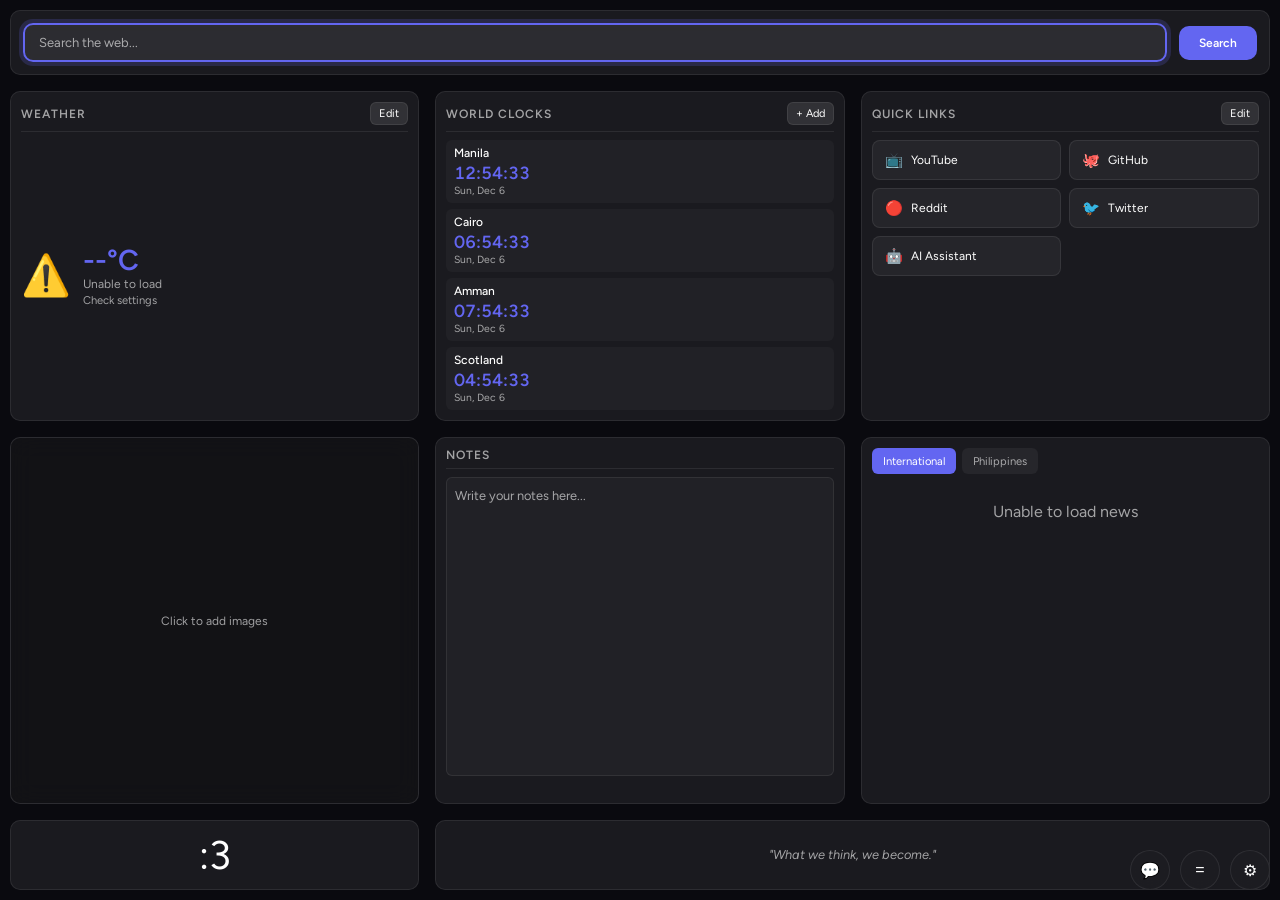
==== index.html @ 01947f8d "Compress slideshow images at 80% quality without resizing" ====
<!DOCTYPE html>
<html lang="en">
<head>
<meta charset="UTF-8">
<meta name="viewport" content="width=device-width, initial-scale=1.0">
<title>Startpage</title>
<link rel="preconnect" href="https://fonts.googleapis.com">
<link rel="preconnect" href="https://fonts.gstatic.com" crossorigin>
<link href="https://fonts.googleapis.com/css2?family=Figtree:wght@400;500;600;700&display=swap" rel="stylesheet">
<style>
/* CSS Variables for theming */
:root {
  --bg-blur: 0px;
  --card-bg: rgba(30, 30, 35, 0.85);
  --card-blur: 12px;
  --card-border: rgba(255, 255, 255, 0.08);
  --text-primary: rgba(255, 255, 255, 0.95);
  --text-secondary: rgba(255, 255, 255, 0.6);
  --accent: #6366f1;
  --accent-hover: #818cf8;
  --card-base-r: 30;
  --card-base-g: 30;
  --card-base-b: 35;
  --font-scale: 1;
}

html {
  font-size: calc(16px * var(--font-scale));
}

/* Menlo font with fallbacks */
@font-face {
  font-family: 'Menlo';
  src: local('Menlo'), local('Monaco'), local('Consolas');
}

* {
  margin: 0;
  padding: 0;
  box-sizing: border-box;
}

body {
  font-family: 'Figtree', -apple-system, BlinkMacSystemFont, 'Segoe UI', sans-serif;
  height: 100vh;
  background: #0a0a0f url('') center/cover fixed no-repeat;
  color: var(--text-primary);
  overflow: hidden;
}

/* Background blur overlay */
body::before {
  content: '';
  position: fixed;
  inset: 0;
  backdrop-filter: blur(var(--bg-blur));
  -webkit-backdrop-filter: blur(var(--bg-blur));
  z-index: 0;
  pointer-events: none;
}

/* Main container */
.main-container {
  position: relative;
  z-index: 1;
  max-width: 1400px;
  margin: 0 auto;
  padding: 10px;
  height: 100vh;
  box-sizing: border-box;
}

/* Grid Layout */
.grid {
  display: grid;
  gap: 16px;
  grid-template-columns: 1fr 1fr 1fr;
  grid-template-rows: auto auto 1fr auto;
  grid-template-areas:
    "search search search"
    "weather timezones links"
    "slideshow notes news"
    "emoticon quote quote";
  height: calc(100vh - 20px);
}

/* Card styling */
.card {
  background: var(--card-bg);
  backdrop-filter: blur(var(--card-blur));
  -webkit-backdrop-filter: blur(var(--card-blur));
  border: 1px solid var(--card-border);
  border-radius: 10px;
  padding: 10px;
  transition: transform 0.2s ease, box-shadow 0.2s ease;
}

.card:hover {
  transform: translateY(-2px);
  box-shadow: 0 8px 32px rgba(0, 0, 0, 0.3);
}

/* Search Card */
.search-card {
  grid-area: search;
  padding: 12px;
}

.search-form {
  display: flex;
  gap: 12px;
  align-items: center;
}

.search-input {
  flex: 1;
  padding: 10px 14px;
  font-size: 13px;
  font-family: inherit;
  background: rgba(255, 255, 255, 0.05);
  border: 2px solid rgba(255, 255, 255, 0.1);
  border-radius: 10px;
  color: var(--text-primary);
  outline: none;
  transition: all 0.3s ease;
}

.search-input:focus {
  border-color: var(--accent);
  box-shadow: 0 0 0 4px rgba(99, 102, 241, 0.2);
  background: rgba(255, 255, 255, 0.08);
}

.search-input::placeholder {
  color: var(--text-secondary);
}

.search-btn {
  padding: 10px 20px;
  font-size: 12px;
  font-family: inherit;
  font-weight: 600;
  background: var(--accent);
  color: white;
  border: none;
  border-radius: 10px;
  cursor: pointer;
  transition: all 0.2s ease;
}

.search-btn:hover {
  background: var(--accent-hover);
  transform: scale(1.02);
}

/* Quote Card */
.quote-card {
  grid-area: quote;
  display: flex;
  align-items: center;
  justify-content: center;
  padding: 10px 16px;
}

.quote-text {
  font-size: 0.8em;
  font-style: italic;
  color: var(--text-secondary);
  line-height: 1.4;
  text-align: center;
  animation: fadeIn 1s ease;
}

@keyframes fadeIn {
  from { opacity: 0; transform: translateY(10px); }
  to { opacity: 1; transform: translateY(0); }
}

/* Timezone Card */
.timezone-card {
  grid-area: timezones;
  overflow-y: auto;
}

.card-header {
  display: flex;
  justify-content: space-between;
  align-items: center;
  margin-bottom: 8px;
  padding-bottom: 6px;
  border-bottom: 1px solid var(--card-border);
}

.card-title {
  font-size: 0.75em;
  font-weight: 600;
  text-transform: uppercase;
  letter-spacing: 1px;
  color: var(--text-secondary);
}

.add-btn {
  padding: 4px 8px;
  font-size: 11px;
  font-family: inherit;
  background: rgba(255, 255, 255, 0.1);
  color: var(--text-primary);
  border: 1px solid var(--card-border);
  border-radius: 6px;
  cursor: pointer;
  transition: all 0.2s;
}

.add-btn:hover {
  background: rgba(255, 255, 255, 0.15);
}

.timezone-list {
  display: flex;
  flex-direction: column;
  gap: 6px;
}

.timezone-item {
  display: flex;
  justify-content: space-between;
  align-items: center;
  padding: 6px 8px;
  background: rgba(255, 255, 255, 0.03);
  border-radius: 6px;
}

.timezone-info {
  flex: 1;
}

.timezone-city {
  font-size: 0.75em;
  font-weight: 500;
  margin-bottom: 2px;
}

.timezone-time {
  font-size: 1.1em;
  font-weight: 600;
  color: var(--accent);
  font-variant-numeric: tabular-nums;
}

.timezone-date {
  font-size: 0.65em;
  color: var(--text-secondary);
  margin-top: 1px;
}

.remove-btn {
  padding: 4px 8px;
  font-size: 14px;
  background: transparent;
  color: var(--text-secondary);
  border: none;
  cursor: pointer;
  opacity: 0;
  transition: opacity 0.2s, color 0.2s;
}

.timezone-item:hover .remove-btn {
  opacity: 1;
}

.remove-btn:hover {
  color: #ef4444;
}

/* Slideshow Card */
.slideshow-card {
  grid-area: slideshow;
  padding: 0;
  overflow: hidden;
  position: relative;
}

.slideshow-container {
  position: relative;
  width: 100%;
  height: 100%;
  background: rgba(0, 0, 0, 0.3);
}

.slide {
  position: absolute;
  inset: 0;
  width: 100%;
  height: 100%;
  object-fit: cover;
  opacity: 0;
  transition: opacity 1.5s ease-in-out;
}

.slide.active {
  opacity: 1;
}

.slideshow-overlay {
  position: absolute;
  inset: 0;
  display: flex;
  align-items: center;
  justify-content: center;
  background: rgba(0, 0, 0, 0.5);
  opacity: 0;
  transition: opacity 0.3s;
  cursor: pointer;
}

.slideshow-card:hover .slideshow-overlay {
  opacity: 1;
}

.slideshow-placeholder {
  display: flex;
  align-items: center;
  justify-content: center;
  height: 100%;
  color: var(--text-secondary);
  font-size: 0.75em;
}

/* Notes Card */
.notes-card {
  grid-area: notes;
  display: flex;
  flex-direction: column;
}

.notes-textarea {
  flex: 1;
  width: 100%;
  padding: 8px;
  font-family: inherit;
  font-size: 0.8em;
  line-height: 1.5;
  background: rgba(255, 255, 255, 0.03);
  border: 1px solid var(--card-border);
  border-radius: 6px;
  color: var(--text-primary);
  resize: none;
  outline: none;
  transition: border-color 0.2s;
}

.notes-textarea:focus {
  border-color: var(--accent);
}

.notes-textarea::placeholder {
  color: var(--text-secondary);
}

.save-indicator {
  font-size: 0.65em;
  color: var(--text-secondary);
  margin-top: 4px;
  text-align: right;
  opacity: 0;
  transition: opacity 0.3s;
}

.save-indicator.visible {
  opacity: 1;
}

/* News Card */
.news-card {
  grid-area: news;
  display: flex;
  flex-direction: column;
  overflow: hidden;
}

.news-tabs {
  display: flex;
  gap: 6px;
  margin-bottom: 8px;
}

.news-tab {
  padding: 5px 10px;
  font-size: 0.7em;
  font-family: inherit;
  background: rgba(255, 255, 255, 0.05);
  color: var(--text-secondary);
  border: 1px solid transparent;
  border-radius: 6px;
  cursor: pointer;
  transition: all 0.2s;
}

.news-tab:hover {
  background: rgba(255, 255, 255, 0.1);
}

.news-tab.active {
  background: var(--accent);
  color: white;
}

.news-content {
  flex: 1;
  overflow-y: auto;
}

.news-item {
  display: block;
  padding: 8px;
  margin-bottom: 4px;
  background: rgba(255, 255, 255, 0.03);
  border-left: 2px solid var(--accent);
  border-radius: 0 6px 6px 0;
  text-decoration: none;
  color: inherit;
  transition: all 0.2s;
}

.news-item:hover {
  background: rgba(255, 255, 255, 0.06);
  transform: translateX(4px);
}

.news-title {
  font-size: 0.75em;
  font-weight: 500;
  margin-bottom: 2px;
  line-height: 1.3;
}

.news-meta {
  font-size: 0.6em;
  color: var(--text-secondary);
}

/* Emoticon Card */
.emoticon-card {
  grid-area: emoticon;
  display: flex;
  align-items: center;
  justify-content: center;
  font-size: 2.5em;
  cursor: pointer;
  user-select: none;
}

/* Weather Card */
.weather-card {
  grid-area: weather;
  display: flex;
  flex-direction: column;
}

.weather-content {
  display: flex;
  align-items: center;
  gap: 12px;
  flex: 1;
}

.weather-icon {
  font-size: 2.5em;
}

.weather-info {
  flex: 1;
}

.weather-temp {
  font-size: 1.8em;
  font-weight: 600;
  color: var(--accent);
}

.weather-condition {
  font-size: 0.75em;
  color: var(--text-secondary);
}

.weather-location {
  font-size: 0.7em;
  color: var(--text-secondary);
  margin-top: 2px;
}

/* Quick Links Card */
.links-card {
  grid-area: links;
  display: flex;
  flex-direction: column;
}

.links-grid {
  display: grid;
  grid-template-columns: repeat(2, 1fr);
  gap: 8px;
  flex: 1;
  align-content: start;
}

.link-btn {
  display: flex;
  align-items: center;
  gap: 8px;
  padding: 10px 12px;
  background: rgba(255, 255, 255, 0.05);
  border: 1px solid var(--card-border);
  border-radius: 8px;
  color: var(--text-primary);
  text-decoration: none;
  font-size: 0.75em;
  transition: all 0.2s;
}

.link-btn:hover {
  background: rgba(255, 255, 255, 0.1);
  transform: translateY(-2px);
}

.link-icon {
  font-size: 1.2em;
}

/* Font Size Controls */
.font-size-controls {
  display: flex;
  align-items: center;
  gap: 12px;
}

.font-size-btn {
  width: 32px;
  height: 32px;
  display: flex;
  align-items: center;
  justify-content: center;
  background: rgba(255, 255, 255, 0.1);
  border: 1px solid var(--card-border);
  border-radius: 6px;
  color: var(--text-primary);
  font-size: 1.1em;
  cursor: pointer;
  transition: all 0.2s;
}

.font-size-btn:hover {
  background: rgba(255, 255, 255, 0.15);
}

.font-size-value {
  font-size: 0.85em;
  color: var(--accent);
  min-width: 45px;
  text-align: center;
}

/* Theme Preset Select */
.theme-select {
  width: 100%;
  padding: 10px 12px;
  font-size: 0.85em;
  font-family: inherit;
  background: rgba(255, 255, 255, 0.05);
  border: 1px solid var(--card-border);
  border-radius: 8px;
  color: var(--text-primary);
  cursor: pointer;
  outline: none;
}

.theme-select option {
  background: #1a1a1f;
}

/* Settings Button */
.settings-btn {
  position: fixed;
  bottom: 10px;
  right: 10px;
  width: 40px;
  height: 40px;
  background: var(--card-bg);
  backdrop-filter: blur(12px);
  border: 1px solid var(--card-border);
  border-radius: 50%;
  color: var(--text-primary);
  font-size: 16px;
  cursor: pointer;
  transition: all 0.3s;
  z-index: 100;
  display: flex;
  align-items: center;
  justify-content: center;
}

.settings-btn:hover {
  transform: rotate(90deg);
  background: rgba(99, 102, 241, 0.3);
}

/* Settings Panel */
.settings-panel {
  position: fixed;
  top: 0;
  right: -400px;
  width: 380px;
  height: 100vh;
  background: rgba(20, 20, 25, 0.95);
  backdrop-filter: blur(20px);
  border-left: 1px solid var(--card-border);
  padding: 24px;
  overflow-y: auto;
  transition: right 0.3s ease;
  z-index: 200;
}

.settings-panel.open {
  right: 0;
}

.settings-header {
  display: flex;
  justify-content: space-between;
  align-items: center;
  margin-bottom: 24px;
  padding-bottom: 16px;
  border-bottom: 1px solid var(--card-border);
}

.settings-title {
  font-size: 1.2em;
  font-weight: 600;
}

.close-btn {
  padding: 8px;
  background: transparent;
  border: none;
  color: var(--text-secondary);
  font-size: 20px;
  cursor: pointer;
  transition: color 0.2s;
}

.close-btn:hover {
  color: var(--text-primary);
}

.settings-section {
  margin-bottom: 24px;
  padding-bottom: 24px;
  border-bottom: 1px solid var(--card-border);
}

.settings-section:last-child {
  border-bottom: none;
}

.section-title {
  font-size: 0.8em;
  font-weight: 600;
  text-transform: uppercase;
  letter-spacing: 1px;
  color: var(--text-secondary);
  margin-bottom: 16px;
}

.setting-row {
  display: flex;
  justify-content: space-between;
  align-items: center;
  margin-bottom: 12px;
}

.setting-label {
  font-size: 0.85em;
}

.slider-container {
  margin-bottom: 16px;
}

.slider-header {
  display: flex;
  justify-content: space-between;
  margin-bottom: 8px;
}

.slider-value {
  font-size: 0.85em;
  color: var(--accent);
}

input[type="range"] {
  width: 100%;
  height: 6px;
  background: rgba(255, 255, 255, 0.1);
  border-radius: 3px;
  outline: none;
  -webkit-appearance: none;
}

input[type="range"]::-webkit-slider-thumb {
  -webkit-appearance: none;
  width: 18px;
  height: 18px;
  background: var(--accent);
  border-radius: 50%;
  cursor: pointer;
  transition: transform 0.2s;
}

input[type="range"]::-webkit-slider-thumb:hover {
  transform: scale(1.2);
}

input[type="file"] {
  width: 100%;
  padding: 10px;
  font-size: 0.85em;
  font-family: inherit;
  background: rgba(255, 255, 255, 0.05);
  border: 1px dashed var(--card-border);
  border-radius: 8px;
  color: var(--text-primary);
  cursor: pointer;
}

.btn {
  padding: 10px 20px;
  font-size: 0.85em;
  font-family: inherit;
  background: rgba(255, 255, 255, 0.1);
  color: var(--text-primary);
  border: 1px solid var(--card-border);
  border-radius: 8px;
  cursor: pointer;
  transition: all 0.2s;
}

.btn:hover {
  background: rgba(255, 255, 255, 0.15);
}

.btn-danger {
  background: rgba(239, 68, 68, 0.2);
  border-color: rgba(239, 68, 68, 0.3);
}

.btn-danger:hover {
  background: rgba(239, 68, 68, 0.3);
}

.btn-block {
  width: 100%;
  margin-bottom: 8px;
}

.storage-info {
  font-size: 0.75em;
  color: var(--text-secondary);
  text-align: center;
  margin-top: 8px;
}

/* Modal */
.modal-overlay {
  position: fixed;
  inset: 0;
  background: rgba(0, 0, 0, 0.7);
  display: none;
  align-items: center;
  justify-content: center;
  z-index: 300;
}

.modal-overlay.open {
  display: flex;
}

.modal {
  background: rgba(30, 30, 35, 0.98);
  border: 1px solid var(--card-border);
  border-radius: 16px;
  padding: 24px;
  width: 90%;
  max-width: 400px;
}

.modal-title {
  font-size: 1.1em;
  font-weight: 600;
  margin-bottom: 16px;
}

.modal select {
  width: 100%;
  padding: 12px;
  font-size: 0.9em;
  font-family: inherit;
  background: rgba(255, 255, 255, 0.05);
  border: 1px solid var(--card-border);
  border-radius: 8px;
  color: var(--text-primary);
  margin-bottom: 16px;
  outline: none;
}

.modal select option {
  background: #1a1a1f;
}

/* Layout Editor */
.layout-editor {
  display: flex;
  flex-direction: column;
  gap: 12px;
}

.layout-row {
  display: grid;
  grid-template-columns: repeat(3, 1fr);
  gap: 8px;
}

.layout-cell {
  display: flex;
  flex-direction: column;
  gap: 4px;
}

.layout-cell label {
  font-size: 0.7em;
  color: var(--text-secondary);
  text-transform: uppercase;
  letter-spacing: 0.5px;
}

.layout-cell select {
  width: 100%;
  padding: 10px 8px;
  font-size: 0.8em;
  font-family: inherit;
  background: rgba(255, 255, 255, 0.05);
  border: 1px solid var(--card-border);
  border-radius: 6px;
  color: var(--text-primary);
  cursor: pointer;
  outline: none;
  transition: border-color 0.2s;
}

.layout-cell select:focus {
  border-color: var(--accent);
}

.layout-cell select.duplicate {
  border-color: #ef4444;
  background: rgba(239, 68, 68, 0.1);
}

.modal-actions {
  display: flex;
  gap: 12px;
  justify-content: flex-end;
}

/* Calculator Button */
.calc-btn {
  position: fixed;
  bottom: 10px;
  right: 60px;
  width: 40px;
  height: 40px;
  background: var(--card-bg);
  backdrop-filter: blur(12px);
  border: 1px solid var(--card-border);
  border-radius: 50%;
  color: var(--text-primary);
  font-size: 16px;
  cursor: pointer;
  transition: all 0.3s;
  z-index: 100;
  display: flex;
  align-items: center;
  justify-content: center;
}

.calc-btn:hover {
  background: rgba(99, 102, 241, 0.3);
}

/* Chat Toggle Button */
.chat-toggle-btn {
  position: fixed;
  bottom: 10px;
  right: 110px;
  width: 40px;
  height: 40px;
  background: var(--card-bg);
  backdrop-filter: blur(12px);
  border: 1px solid var(--card-border);
  border-radius: 50%;
  color: var(--text-primary);
  font-size: 16px;
  cursor: pointer;
  transition: all 0.3s;
  z-index: 100;
  display: flex;
  align-items: center;
  justify-content: center;
}
.chat-toggle-btn:hover {
  background: rgba(99, 102, 241, 0.3);
}

/* Calculator Popup */
.calc-popup {
  position: fixed;
  bottom: 60px;
  right: 60px;
  width: 300px;
  background: rgba(20, 20, 25, 0.95);
  backdrop-filter: blur(20px);
  border: 1px solid var(--card-border);
  border-radius: 12px;
  padding: 16px;
  z-index: 150;
  display: none;
  flex-direction: column;
  gap: 10px;
}

.calc-popup.open {
  display: flex;
}

.calc-input {
  width: 100%;
  padding: 10px 14px;
  font-size: 14px;
  font-family: 'Menlo', 'Monaco', 'Consolas', monospace;
  background: rgba(255, 255, 255, 0.05);
  border: 2px solid rgba(255, 255, 255, 0.1);
  border-radius: 8px;
  color: var(--text-primary);
  outline: none;
  transition: all 0.3s ease;
}

.calc-input:focus {
  border-color: var(--accent);
  box-shadow: 0 0 0 4px rgba(99, 102, 241, 0.2);
}

.calc-input::placeholder {
  color: var(--text-secondary);
}

.calc-result {
  font-size: 1.3em;
  font-weight: 600;
  color: var(--accent);
  text-align: right;
  min-height: 1.5em;
  font-family: 'Menlo', 'Monaco', 'Consolas', monospace;
  padding: 4px 8px;
  word-break: break-all;
}

.calc-history {
  max-height: 120px;
  overflow-y: auto;
  display: flex;
  flex-direction: column;
  gap: 4px;
  border-top: 1px solid var(--card-border);
  padding-top: 8px;
}

.calc-history:empty {
  display: none;
}

.calc-history-item {
  display: flex;
  justify-content: space-between;
  align-items: center;
  font-size: 0.75em;
  color: var(--text-secondary);
  padding: 4px 8px;
  background: rgba(255, 255, 255, 0.03);
  border-radius: 4px;
  font-family: 'Menlo', 'Monaco', 'Consolas', monospace;
  cursor: pointer;
  transition: background 0.2s;
}

.calc-history-item:hover {
  background: rgba(255, 255, 255, 0.08);
}

.calc-history-item .expr {
  flex: 1;
  overflow: hidden;
  text-overflow: ellipsis;
  white-space: nowrap;
}

.calc-history-item .ans {
  color: var(--accent);
  margin-left: 8px;
  font-weight: 500;
}

/* Chat Card - Floating Panel */
.chat-card {
  position: fixed;
  bottom: 60px;
  right: 120px;
  width: 400px;
  height: 450px;
  background: rgba(20, 20, 25, 0.95);
  backdrop-filter: blur(20px);
  border: 1px solid var(--card-border);
  border-radius: 12px;
  padding: 10px;
  z-index: 150;
  display: none;
  flex-direction: column;
  min-height: 0;
  resize: both;
  overflow: hidden;
}

.chat-card.open {
  display: flex;
}

.chat-card:hover {
  transform: none;
  box-shadow: none;
}

.chat-card .card-header {
  cursor: grab;
  user-select: none;
}
.chat-card .card-header:active {
  cursor: grabbing;
}

.chat-messages {
  flex: 1;
  overflow-y: auto;
  display: flex;
  flex-direction: column;
  gap: 8px;
  padding: 4px 0;
  min-height: 0;
}

.chat-placeholder {
  color: var(--text-secondary);
  font-size: 0.8em;
  text-align: center;
  padding: 20px;
}

.chat-message {
  max-width: 85%;
  padding: 8px 12px;
  border-radius: 10px;
  font-size: 0.8em;
  line-height: 1.5;
  word-wrap: break-word;
  white-space: pre-wrap;
}

.chat-message.user {
  align-self: flex-end;
  background: var(--accent);
  color: white;
  border-bottom-right-radius: 4px;
}

.chat-message.assistant {
  align-self: flex-start;
  background: rgba(255, 255, 255, 0.08);
  color: var(--text-primary);
  border-bottom-left-radius: 4px;
}

.chat-message.error {
  align-self: center;
  background: rgba(239, 68, 68, 0.2);
  color: #fca5a5;
  font-size: 0.75em;
  border-radius: 6px;
}

.chat-loading {
  align-self: flex-start;
  color: var(--text-secondary);
  font-size: 0.75em;
  padding: 8px 12px;
}

.chat-loading::after {
  content: '';
  animation: chatDots 1.4s infinite;
}

@keyframes chatDots {
  0%, 20% { content: '.'; }
  40% { content: '..'; }
  60%, 100% { content: '...'; }
}

.chat-input-row {
  display: flex;
  gap: 8px;
  margin-top: 8px;
}

.chat-input {
  flex: 1;
  padding: 8px 12px;
  font-size: 0.8em;
  font-family: inherit;
  background: rgba(255, 255, 255, 0.05);
  border: 2px solid rgba(255, 255, 255, 0.1);
  border-radius: 8px;
  color: var(--text-primary);
  outline: none;
  transition: all 0.3s ease;
}

.chat-input:focus {
  border-color: var(--accent);
  box-shadow: 0 0 0 4px rgba(99, 102, 241, 0.2);
  background: rgba(255, 255, 255, 0.08);
}

.chat-input::placeholder {
  color: var(--text-secondary);
}

.chat-send-btn {
  padding: 8px 16px;
  font-size: 0.75em;
  font-family: inherit;
  font-weight: 600;
  background: var(--accent);
  color: white;
  border: none;
  border-radius: 8px;
  cursor: pointer;
  transition: all 0.2s ease;
}

.chat-send-btn:hover {
  background: var(--accent-hover);
  transform: scale(1.02);
}

.chat-send-btn:disabled {
  opacity: 0.5;
  cursor: not-allowed;
  transform: none;
}

/* Streaming stop button */
.chat-send-btn.streaming { background: #ef4444; }
.chat-send-btn.streaming:hover { background: #dc2626; }

/* Markdown in chat messages */
.chat-message pre { background: rgba(0,0,0,0.3); padding: 8px; border-radius: 6px; overflow-x: auto; margin: 4px 0; white-space: pre; }
.chat-message code { background: rgba(255,255,255,0.1); padding: 2px 4px; border-radius: 3px; font-family: 'Menlo', 'Monaco', 'Consolas', monospace; font-size: 0.9em; }
.chat-message pre code { background: none; padding: 0; }
.chat-message blockquote { border-left: 3px solid var(--accent); padding-left: 8px; color: var(--text-secondary); margin: 4px 0; }
.chat-message a { color: var(--accent-hover); text-decoration: underline; }
.chat-message ul, .chat-message ol { padding-left: 20px; margin: 4px 0; }
.chat-message h1, .chat-message h2, .chat-message h3, .chat-message h4 { margin: 6px 0 4px; font-weight: 600; }
.chat-message h1 { font-size: 1.1em; }
.chat-message h2 { font-size: 1.05em; }
.chat-message h3 { font-size: 1em; }
.chat-message table { border-collapse: collapse; margin: 4px 0; font-size: 0.95em; }
.chat-message th, .chat-message td { border: 1px solid var(--card-border); padding: 4px 8px; }
.chat-message th { background: rgba(255,255,255,0.05); }

/* Chat message wrapper for swipe controls */
.chat-message-wrapper { display: flex; flex-direction: column; }
.chat-message-wrapper.user { align-self: flex-end; max-width: 85%; }
.chat-message-wrapper.assistant { align-self: flex-start; max-width: 85%; }
.chat-message-wrapper .chat-message { max-width: 100%; align-self: stretch; }

/* Swipe controls - only visible on last assistant wrapper */
.chat-swipe-controls { display: none; flex-direction: row; align-items: center; gap: 8px; margin-top: 4px; font-size: 0.7em; color: var(--text-secondary); }
.chat-message-wrapper.assistant:last-child .chat-swipe-controls.has-swipes { display: flex; }
.chat-swipe-controls button { background: rgba(255,255,255,0.1); border: none; color: var(--text-secondary); padding: 2px 8px; border-radius: 4px; cursor: pointer; font-size: 1em; }
.chat-swipe-controls button:hover { background: rgba(255,255,255,0.2); color: var(--text-primary); }
.chat-swipe-controls button:disabled { opacity: 0.3; cursor: not-allowed; }

/* Regenerate button - only visible on last assistant wrapper */
.chat-regen-btn { display: none; background: rgba(255,255,255,0.08); border: none; color: var(--text-secondary); padding: 4px 10px; border-radius: 6px; cursor: pointer; font-size: 0.7em; margin-top: 4px; transition: all 0.2s; align-self: flex-start; }
.chat-message-wrapper.assistant:last-child .chat-regen-btn { display: inline-block; }
.chat-regen-btn:hover { background: rgba(255,255,255,0.15); color: var(--text-primary); }

/* Conversation controls in header */
.chat-conv-select { background: rgba(255,255,255,0.05); border: 1px solid var(--card-border); border-radius: 6px; color: var(--text-primary); font-family: inherit; font-size: 0.7em; padding: 2px 6px; max-width: 140px; cursor: pointer; }
.chat-conv-select option { background: #1e1e23; }
.chat-header-actions { display: flex; gap: 4px; align-items: center; }
.chat-header-actions .add-btn { font-size: 10px; padding: 3px 6px; }

/* Token counter */
.chat-token-info { font-size: 0.65em; color: var(--text-secondary); text-align: right; margin-top: 4px; min-height: 1em; }

/* Image attachment area */
.chat-attach-btn, .chat-voice-btn { background: none; border: none; color: var(--text-secondary); cursor: pointer; font-size: 16px; padding: 4px; transition: color 0.2s; flex-shrink: 0; }
.chat-attach-btn:hover, .chat-voice-btn:hover { color: var(--text-primary); }
.chat-voice-btn.recording { color: #ef4444; animation: voicePulse 1s ease-in-out infinite; }
@keyframes voicePulse { 0%, 100% { opacity: 1; } 50% { opacity: 0.5; } }
.chat-image-preview { display: flex; gap: 6px; flex-wrap: wrap; margin-bottom: 6px; }
.chat-image-preview:empty { display: none; }
.chat-image-thumb { position: relative; width: 50px; height: 50px; border-radius: 6px; overflow: hidden; flex-shrink: 0; }
.chat-image-thumb img { width: 100%; height: 100%; object-fit: cover; }
.chat-image-thumb .remove-thumb { position: absolute; top: -2px; right: -2px; background: #ef4444; border: none; color: white; width: 16px; height: 16px; border-radius: 50%; font-size: 10px; cursor: pointer; display: flex; align-items: center; justify-content: center; line-height: 1; }
.chat-message img.chat-inline-img { max-width: 200px; max-height: 200px; border-radius: 6px; margin-top: 4px; display: block; }

/* Responsive */
@media (max-width: 900px) {
  .grid {
    grid-template-columns: 1fr 1fr;
    grid-template-rows: auto auto auto auto auto;
    grid-template-areas:
      "search search"
      "weather timezones"
      "links slideshow"
      "notes news"
      "emoticon quote";
    height: auto;
  }
}

@media (max-width: 600px) {
  .grid {
    grid-template-columns: 1fr;
    grid-template-rows: auto auto auto auto auto auto auto auto auto;
    grid-template-areas:
      "search"
      "weather"
      "timezones"
      "links"
      "slideshow"
      "notes"
      "news"
      "emoticon"
      "quote";
    height: auto;
  }

  .main-container {
    height: auto;
    min-height: 100vh;
  }

  body {
    overflow-y: auto;
  }

  .settings-panel {
    width: 100%;
    right: -100%;
  }

  .links-grid {
    grid-template-columns: 1fr 1fr;
  }
}
</style>
</head>
<body>

<div class="main-container">
  <div class="grid">
    <!-- Search Card -->
    <div class="card search-card">
      <form class="search-form" onsubmit="handleSearch(event)">
        <input type="text" id="searchInput" class="search-input" placeholder="Search the web..." autofocus>
        <button type="submit" class="search-btn">Search</button>
      </form>
    </div>

    <!-- Weather Card -->
    <div class="card weather-card">
      <div class="card-header">
        <span class="card-title">Weather</span>
        <button class="add-btn" onclick="openWeatherModal()">Edit</button>
      </div>
      <div class="weather-content" id="weatherContent">
        <div class="weather-icon">🌤️</div>
        <div class="weather-info">
          <div class="weather-temp">--°C</div>
          <div class="weather-condition">Loading...</div>
          <div class="weather-location">--</div>
        </div>
      </div>
    </div>

    <!-- Timezone Card -->
    <div class="card timezone-card">
      <div class="card-header">
        <span class="card-title">World Clocks</span>
        <button class="add-btn" onclick="openTimezoneModal()">+ Add</button>
      </div>
      <div class="timezone-list" id="timezoneList"></div>
    </div>

    <!-- Quick Links Card -->
    <div class="card links-card">
      <div class="card-header">
        <span class="card-title">Quick Links</span>
        <button class="add-btn" onclick="openLinksModal()">Edit</button>
      </div>
      <div class="links-grid" id="linksGrid"></div>
    </div>

    <!-- Slideshow Card -->
    <div class="card slideshow-card">
      <div class="slideshow-container" id="slideshowContainer">
        <div class="slideshow-placeholder">Click to add images</div>
      </div>
      <div class="slideshow-overlay" onclick="document.getElementById('slideshowInput').click()">
        <span>Click to manage images</span>
      </div>
      <input type="file" id="slideshowInput" accept="image/*" multiple style="display:none" onchange="handleSlideshowUpload(event)">
    </div>

    <!-- Notes Card -->
    <div class="card notes-card">
      <div class="card-header">
        <span class="card-title">Notes</span>
      </div>
      <textarea class="notes-textarea" id="notesArea" placeholder="Write your notes here..."></textarea>
      <div class="save-indicator" id="saveIndicator">Saved</div>
    </div>

    <!-- News Card -->
    <div class="card news-card">
      <div class="news-tabs">
        <button class="news-tab active" data-feed="international" onclick="switchNewsFeed('international', this)">International</button>
        <button class="news-tab" data-feed="philippines" onclick="switchNewsFeed('philippines', this)">Philippines</button>
      </div>
      <div class="news-content" id="newsContent">
        <div style="text-align:center;padding:40px;color:var(--text-secondary)">Loading news...</div>
      </div>
    </div>

    <!-- Emoticon Card -->
    <div class="card emoticon-card" id="emoticonCard" onclick="cycleEmoticon()">:3</div>

    <!-- Quote Card -->
    <div class="card quote-card">
      <div class="quote-text" id="quoteText">Loading...</div>
    </div>
  </div>
</div>

<!-- Chat Panel (floating) -->
<div class="chat-card">
  <div class="card-header">
    <select class="chat-conv-select" id="chatConvSelect" onchange="switchConversation(this.value)"></select>
    <div class="chat-header-actions">
      <button class="add-btn" onclick="createConversation()" title="New Chat">+</button>
      <button class="add-btn" onclick="exportConversation()" title="Export Chat">&#8615;</button>
      <button class="add-btn" onclick="document.getElementById('chatImportInput').click()" title="Import Chat">&#8613;</button>
      <input type="file" id="chatImportInput" accept=".json,.md" style="display:none" onchange="importConversation(event)">
      <button class="add-btn" onclick="clearChat()" title="Clear Chat">Clear</button>
    </div>
  </div>
  <div class="chat-messages" id="chatMessages">
    <div class="chat-placeholder">Ask me anything...</div>
  </div>
  <div class="chat-image-preview" id="chatImagePreview"></div>
  <div class="chat-input-row">
    <button class="chat-attach-btn" onclick="document.getElementById('chatFileInput').click()" title="Attach image">&#128206;</button>
    <input type="file" id="chatFileInput" accept="image/*" multiple style="display:none" onchange="handleChatFileSelect(event)">
    <input type="text" class="chat-input" id="chatInput" placeholder="Type a question...">
    <button class="chat-voice-btn" id="chatVoiceBtn" onclick="toggleVoiceInput()" title="Voice input">&#127908;</button>
    <button class="chat-send-btn" id="chatSendBtn" onclick="sendChatMessage()">Send</button>
  </div>
  <div class="chat-token-info" id="chatTokenInfo"></div>
</div>

<!-- Chat Toggle Button -->
<button class="chat-toggle-btn" onclick="toggleChat()" title="Ask AI">💬</button>

<!-- Calculator Button -->
<button class="calc-btn" onclick="toggleCalculator()" title="Calculator">=</button>

<!-- Calculator Popup -->
<div class="calc-popup" id="calcPopup">
  <input type="text" class="calc-input" id="calcInput" placeholder="e.g. 2+3*4" autocomplete="off">
  <div class="calc-result" id="calcResult"></div>
  <div class="calc-history" id="calcHistory"></div>
</div>

<!-- Settings Button -->
<button class="settings-btn" onclick="toggleSettings()">&#9881;</button>

<!-- Settings Panel -->
<div class="settings-panel" id="settingsPanel">
  <div class="settings-header">
    <span class="settings-title">Settings</span>
    <button class="close-btn" onclick="toggleSettings()">&times;</button>
  </div>

  <div class="settings-section">
    <div class="section-title">Background</div>
    <input type="file" accept="image/*" onchange="handleBackgroundUpload(event)">
    <div class="slider-container" style="margin-top:16px">
      <div class="slider-header">
        <span class="setting-label">Blur Amount</span>
        <span class="slider-value" id="blurValue">0px</span>
      </div>
      <input type="range" id="blurSlider" min="0" max="30" value="0" oninput="updateBlur(this.value)">
    </div>
  </div>

  <div class="settings-section">
    <div class="section-title">Card Appearance</div>
    <div class="setting-row">
      <span class="setting-label">Font Size</span>
      <div class="font-size-controls">
        <button class="font-size-btn" onclick="adjustFontSize(-10)">−</button>
        <span class="font-size-value" id="fontSizeValue">100%</span>
        <button class="font-size-btn" onclick="adjustFontSize(10)">+</button>
      </div>
    </div>
    <div class="setting-row">
      <span class="setting-label">Card Color</span>
      <input type="color" id="cardColorPicker" value="#1e1e23" onchange="updateCardColor(this.value)">
    </div>
    <div class="setting-row">
      <span class="setting-label">Accent Color</span>
      <input type="color" id="accentColorPicker" value="#6366f1" onchange="updateAccentColor(this.value)">
    </div>
    <div class="setting-row">
      <span class="setting-label">Font Color</span>
      <input type="color" id="fontColorPicker" value="#ffffff" onchange="updateFontColor(this.value)">
    </div>
    <div class="slider-container">
      <div class="slider-header">
        <span class="setting-label">Card Opacity</span>
        <span class="slider-value" id="cardOpacityValue">85%</span>
      </div>
      <input type="range" id="cardOpacitySlider" min="0" max="100" value="85" oninput="updateCardOpacity(this.value)">
    </div>
    <div class="slider-container">
      <div class="slider-header">
        <span class="setting-label">Card Blur</span>
        <span class="slider-value" id="cardBlurValue">12px</span>
      </div>
      <input type="range" id="cardBlurSlider" min="0" max="30" value="12" oninput="updateCardBlur(this.value)">
    </div>
  </div>

  <div class="settings-section">
    <div class="section-title">Theme Presets</div>
    <select class="theme-select" id="themeSelect" onchange="applyThemePreset(this.value)">
      <option value="custom">Custom</option>
      <option value="nord">Nord</option>
      <option value="catppuccin">Catppuccin</option>
      <option value="dracula">Dracula</option>
      <option value="gruvbox">Gruvbox</option>
      <option value="tokyonight">Tokyo Night</option>
    </select>
  </div>

  <div class="settings-section">
    <div class="section-title">Layout</div>
    <button class="btn btn-block" onclick="openLayoutModal()">Customize Layout</button>
    <p style="font-size:0.75em;color:var(--text-secondary);margin-top:8px">Rearrange which cards appear in which grid positions</p>
  </div>

  <div class="settings-section">
    <div class="section-title">Quotes</div>
    <button class="btn btn-block" onclick="openQuotesModal()">Manage Quotes</button>
    <p style="font-size:0.75em;color:var(--text-secondary);margin-top:8px">Add your own quotes, song lyrics, or phrases</p>
  </div>

  <div class="settings-section">
    <div class="section-title">AI Chat</div>
    <div style="margin-bottom:12px">
      <label class="setting-label" style="display:block;margin-bottom:4px;font-size:0.85em">Proxy URL</label>
      <input type="text" id="llmProxyUrl" placeholder="https://your-proxy.com/v1/chat/completions" style="width:100%;padding:12px;font-family:inherit;font-size:0.9em;background:rgba(255,255,255,0.05);border:1px solid var(--card-border);border-radius:8px;color:var(--text-primary);margin-bottom:0">
    </div>
    <div style="margin-bottom:12px">
      <label class="setting-label" style="display:block;margin-bottom:4px;font-size:0.85em">API Key</label>
      <input type="password" id="llmApiKey" placeholder="sk-..." style="width:100%;padding:12px;font-family:inherit;font-size:0.9em;background:rgba(255,255,255,0.05);border:1px solid var(--card-border);border-radius:8px;color:var(--text-primary);margin-bottom:0">
    </div>
    <div style="margin-bottom:12px">
      <label class="setting-label" style="display:block;margin-bottom:4px;font-size:0.85em">Model</label>
      <input type="text" id="llmModel" placeholder="gpt-4o" style="width:100%;padding:12px;font-family:inherit;font-size:0.9em;background:rgba(255,255,255,0.05);border:1px solid var(--card-border);border-radius:8px;color:var(--text-primary);margin-bottom:0">
    </div>
    <div style="margin-bottom:12px">
      <label class="setting-label" style="display:block;margin-bottom:4px;font-size:0.85em">System Prompt (optional)</label>
      <input type="text" id="llmSystemPrompt" placeholder="You are a helpful assistant." style="width:100%;padding:12px;font-family:inherit;font-size:0.9em;background:rgba(255,255,255,0.05);border:1px solid var(--card-border);border-radius:8px;color:var(--text-primary);margin-bottom:0">
    </div>
    <div style="margin-bottom:12px">
      <label class="setting-label" style="display:block;margin-bottom:4px;font-size:0.85em">Persona (optional)</label>
      <textarea id="llmPersona" placeholder="Describe yourself so the AI can personalize responses..." style="width:100%;padding:12px;font-family:inherit;font-size:0.9em;background:rgba(255,255,255,0.05);border:1px solid var(--card-border);border-radius:8px;color:var(--text-primary);margin-bottom:0;resize:vertical;min-height:60px;max-height:120px"></textarea>
    </div>
    <div style="margin-bottom:12px">
      <label class="setting-label" style="display:block;margin-bottom:4px;font-size:0.85em">Input Cost per 1M tokens (optional)</label>
      <input type="number" id="llmInputCost" placeholder="e.g. 2.50" step="0.01" style="width:100%;padding:12px;font-family:inherit;font-size:0.9em;background:rgba(255,255,255,0.05);border:1px solid var(--card-border);border-radius:8px;color:var(--text-primary);margin-bottom:0">
    </div>
    <div style="margin-bottom:12px">
      <label class="setting-label" style="display:block;margin-bottom:4px;font-size:0.85em">Output Cost per 1M tokens (optional)</label>
      <input type="number" id="llmOutputCost" placeholder="e.g. 10.00" step="0.01" style="width:100%;padding:12px;font-family:inherit;font-size:0.9em;background:rgba(255,255,255,0.05);border:1px solid var(--card-border);border-radius:8px;color:var(--text-primary);margin-bottom:0">
    </div>
    <button class="btn btn-block" onclick="saveLLMSettings()">Save AI Settings</button>
  </div>

  <div class="settings-section">
    <div class="section-title">Data Management</div>
    <button class="btn btn-block" onclick="exportSettings()">Export Settings</button>
    <button class="btn btn-block" onclick="document.getElementById('importInput').click()">Import Settings</button>
    <input type="file" id="importInput" accept=".json" style="display:none" onchange="importSettings(event)">
    <button class="btn btn-block btn-danger" onclick="clearAllData()">Clear All Data</button>
    <div class="storage-info" id="storageInfo">Calculating storage...</div>
  </div>
</div>

<!-- Timezone Modal -->
<div class="modal-overlay" id="timezoneModal">
  <div class="modal">
    <div class="modal-title">Add Timezone</div>
    <select id="timezoneSelect">
      <option value="Asia/Manila">Manila, Philippines</option>
      <option value="Africa/Cairo">Cairo, Egypt</option>
      <option value="Asia/Amman">Amman, Jordan</option>
      <option value="Europe/London">London/Scotland, UK</option>
      <option value="America/New_York">New York, USA</option>
      <option value="America/Los_Angeles">Los Angeles, USA</option>
      <option value="Europe/Paris">Paris, France</option>
      <option value="Europe/Berlin">Berlin, Germany</option>
      <option value="Asia/Tokyo">Tokyo, Japan</option>
      <option value="Asia/Seoul">Seoul, South Korea</option>
      <option value="Asia/Singapore">Singapore</option>
      <option value="Asia/Dubai">Dubai, UAE</option>
      <option value="Australia/Sydney">Sydney, Australia</option>
      <option value="Pacific/Auckland">Auckland, New Zealand</option>
      <option value="America/Chicago">Chicago, USA</option>
      <option value="America/Toronto">Toronto, Canada</option>
      <option value="Europe/Moscow">Moscow, Russia</option>
      <option value="Asia/Hong_Kong">Hong Kong</option>
      <option value="Asia/Bangkok">Bangkok, Thailand</option>
      <option value="Asia/Jakarta">Jakarta, Indonesia</option>
    </select>
    <div class="modal-actions">
      <button class="btn" onclick="closeTimezoneModal()">Cancel</button>
      <button class="btn" style="background:var(--accent)" onclick="addTimezone()">Add</button>
    </div>
  </div>
</div>

<!-- Quotes Modal -->
<div class="modal-overlay" id="quotesModal">
  <div class="modal" style="max-width:500px">
    <div class="modal-title">Manage Quotes</div>
    <textarea id="quotesTextarea" style="width:100%;height:200px;padding:12px;font-family:inherit;font-size:0.85em;background:rgba(255,255,255,0.05);border:1px solid var(--card-border);border-radius:8px;color:var(--text-primary);resize:vertical" placeholder="Enter one quote per line..."></textarea>
    <p style="font-size:0.75em;color:var(--text-secondary);margin:8px 0">Enter one quote per line. These will be randomly displayed on each page load.</p>
    <div class="modal-actions">
      <button class="btn" onclick="closeQuotesModal()">Cancel</button>
      <button class="btn" style="background:var(--accent)" onclick="saveQuotes()">Save</button>
    </div>
  </div>
</div>

<!-- Weather Modal -->
<div class="modal-overlay" id="weatherModal">
  <div class="modal">
    <div class="modal-title">Weather Location</div>
    <input type="text" id="weatherLocationInput" placeholder="Enter city name..." style="width:100%;padding:12px;font-family:inherit;font-size:0.9em;background:rgba(255,255,255,0.05);border:1px solid var(--card-border);border-radius:8px;color:var(--text-primary);margin-bottom:12px">
    <p style="font-size:0.75em;color:var(--text-secondary);margin-bottom:16px">Leave empty to auto-detect location</p>
    <div class="modal-actions">
      <button class="btn" onclick="closeWeatherModal()">Cancel</button>
      <button class="btn" style="background:var(--accent)" onclick="saveWeatherLocation()">Save</button>
    </div>
  </div>
</div>

<!-- Layout Modal -->
<div class="modal-overlay" id="layoutModal">
  <div class="modal" style="max-width:450px">
    <div class="modal-title">Customize Layout</div>
    <p style="font-size:0.75em;color:var(--text-secondary);margin-bottom:16px">Drag cards to rearrange or use dropdowns to swap positions</p>
    <div class="layout-editor">
      <div class="layout-row">
        <div class="layout-cell">
          <label>Row 2, Col 1</label>
          <select id="layout-r2c1" onchange="validateLayoutSelection()"></select>
        </div>
        <div class="layout-cell">
          <label>Row 2, Col 2</label>
          <select id="layout-r2c2" onchange="validateLayoutSelection()"></select>
        </div>
        <div class="layout-cell">
          <label>Row 2, Col 3</label>
          <select id="layout-r2c3" onchange="validateLayoutSelection()"></select>
        </div>
      </div>
      <div class="layout-row">
        <div class="layout-cell">
          <label>Row 3, Col 1</label>
          <select id="layout-r3c1" onchange="validateLayoutSelection()"></select>
        </div>
        <div class="layout-cell">
          <label>Row 3, Col 2</label>
          <select id="layout-r3c2" onchange="validateLayoutSelection()"></select>
        </div>
        <div class="layout-cell">
          <label>Row 3, Col 3</label>
          <select id="layout-r3c3" onchange="validateLayoutSelection()"></select>
        </div>
      </div>
    </div>
    <div id="layoutError" style="color:#ef4444;font-size:0.75em;margin-top:8px;display:none">Each card can only appear once</div>
    <div class="modal-actions" style="margin-top:16px">
      <button class="btn" onclick="resetLayout()">Reset Default</button>
      <button class="btn" onclick="closeLayoutModal()">Cancel</button>
      <button class="btn" id="saveLayoutBtn" style="background:var(--accent)" onclick="saveGridLayout()">Save</button>
    </div>
  </div>
</div>

<!-- Quick Links Modal -->
<div class="modal-overlay" id="linksModal">
  <div class="modal" style="max-width:500px">
    <div class="modal-title">Manage Quick Links</div>
    <div id="linksEditor" style="max-height:300px;overflow-y:auto;margin-bottom:12px"></div>
    <button class="btn btn-block" onclick="addNewLink()">+ Add Link</button>
    <div class="modal-actions" style="margin-top:16px">
      <button class="btn" onclick="closeLinksModal()">Cancel</button>
      <button class="btn" style="background:var(--accent)" onclick="saveLinks()">Save</button>
    </div>
  </div>
</div>

<script>
// ============================================
// IndexedDB Setup for Large Image Storage
// ============================================
const DB_NAME = 'StartpageDB';
const DB_VERSION = 1;
let db = null;

function openDatabase() {
  return new Promise((resolve, reject) => {
    const request = indexedDB.open(DB_NAME, DB_VERSION);

    request.onerror = () => reject(request.error);
    request.onsuccess = () => {
      db = request.result;
      resolve(db);
    };

    request.onupgradeneeded = (event) => {
      const database = event.target.result;
      if (!database.objectStoreNames.contains('images')) {
        database.createObjectStore('images', { keyPath: 'id' });
      }
      if (!database.objectStoreNames.contains('background')) {
        database.createObjectStore('background', { keyPath: 'id' });
      }
    };
  });
}

async function saveToIndexedDB(storeName, id, data) {
  if (!db) await openDatabase();
  return new Promise((resolve, reject) => {
    const transaction = db.transaction(storeName, 'readwrite');
    const store = transaction.objectStore(storeName);
    const request = store.put({ id, data });
    request.onsuccess = () => resolve();
    request.onerror = () => reject(request.error);
  });
}

async function getFromIndexedDB(storeName, id) {
  if (!db) await openDatabase();
  return new Promise((resolve, reject) => {
    const transaction = db.transaction(storeName, 'readonly');
    const store = transaction.objectStore(storeName);
    const request = store.get(id);
    request.onsuccess = () => resolve(request.result?.data || null);
    request.onerror = () => reject(request.error);
  });
}

async function clearIndexedDBStore(storeName) {
  if (!db) await openDatabase();
  return new Promise((resolve, reject) => {
    const transaction = db.transaction(storeName, 'readwrite');
    const store = transaction.objectStore(storeName);
    const request = store.clear();
    request.onsuccess = () => resolve();
    request.onerror = () => reject(request.error);
  });
}

// ============================================
// Default Quotes (User can customize)
// ============================================
const defaultQuotes = [
  "The only way to do great work is to love what you do.",
  "In the middle of difficulty lies opportunity.",
  "Simplicity is the ultimate sophistication.",
  "The future belongs to those who believe in the beauty of their dreams.",
  "What we think, we become.",
  "The journey of a thousand miles begins with a single step.",
  "Be yourself; everyone else is already taken.",
  "Not all those who wander are lost.",
  "The only limit to our realization of tomorrow is our doubts of today.",
  "Everything you can imagine is real.",
  "Stay hungry, stay foolish.",
  "The best time to plant a tree was 20 years ago. The second best time is now.",
  "Do what you can, with what you have, where you are.",
  "It does not do to dwell on dreams and forget to live.",
  "The mind is everything. What you think you become."
];

// ============================================
// Grid Layout Customization
// ============================================
const defaultLayout = {
  row2: ['weather', 'timezones', 'links'],
  row3: ['slideshow', 'notes', 'news']
};

const cardNames = {
  weather: 'Weather',
  timezones: 'Timezones',
  links: 'Quick Links',
  slideshow: 'Slideshow',
  notes: 'Notes',
  news: 'News'
};

function loadGridLayout() {
  const saved = localStorage.getItem('gridLayout');
  const layout = saved ? JSON.parse(saved) : defaultLayout;
  applyGridLayout(layout);
}

function applyGridLayout(layout) {
  const grid = document.querySelector('.grid');
  const areas = `
    "search search search"
    "${layout.row2.join(' ')}"
    "${layout.row3.join(' ')}"
    "emoticon quote quote"
  `;
  grid.style.gridTemplateAreas = areas;
}

function openLayoutModal() {
  const saved = localStorage.getItem('gridLayout');
  const layout = saved ? JSON.parse(saved) : defaultLayout;

  const allCards = [...layout.row2, ...layout.row3];
  const selects = [
    'layout-r2c1', 'layout-r2c2', 'layout-r2c3',
    'layout-r3c1', 'layout-r3c2', 'layout-r3c3'
  ];

  selects.forEach((id, index) => {
    const select = document.getElementById(id);
    select.innerHTML = Object.keys(cardNames).map(card =>
      `<option value="${card}">${cardNames[card]}</option>`
    ).join('');
    select.value = allCards[index];
  });

  document.getElementById('layoutError').style.display = 'none';
  document.getElementById('layoutModal').classList.add('open');
}

function closeLayoutModal() {
  document.getElementById('layoutModal').classList.remove('open');
}

function validateLayoutSelection() {
  const selects = [
    'layout-r2c1', 'layout-r2c2', 'layout-r2c3',
    'layout-r3c1', 'layout-r3c2', 'layout-r3c3'
  ];

  const values = selects.map(id => document.getElementById(id).value);
  const unique = new Set(values);
  const hasDuplicates = unique.size !== values.length;

  // Find and highlight duplicates
  const counts = {};
  values.forEach(v => counts[v] = (counts[v] || 0) + 1);

  selects.forEach((id, index) => {
    const select = document.getElementById(id);
    if (counts[values[index]] > 1) {
      select.classList.add('duplicate');
    } else {
      select.classList.remove('duplicate');
    }
  });

  document.getElementById('layoutError').style.display = hasDuplicates ? 'block' : 'none';
  document.getElementById('saveLayoutBtn').disabled = hasDuplicates;

  return !hasDuplicates;
}

function saveGridLayout() {
  if (!validateLayoutSelection()) return;

  const layout = {
    row2: [
      document.getElementById('layout-r2c1').value,
      document.getElementById('layout-r2c2').value,
      document.getElementById('layout-r2c3').value
    ],
    row3: [
      document.getElementById('layout-r3c1').value,
      document.getElementById('layout-r3c2').value,
      document.getElementById('layout-r3c3').value
    ]
  };

  localStorage.setItem('gridLayout', JSON.stringify(layout));
  applyGridLayout(layout);
  closeLayoutModal();
}

function resetLayout() {
  localStorage.removeItem('gridLayout');
  applyGridLayout(defaultLayout);
  closeLayoutModal();
}

// ============================================
// State Management
// ============================================
let timezones = [];
let slideshowImages = [];
let currentSlide = 0;
let slideshowInterval = null;
let currentEmoticon = ':3';
let currentNewsFeed = 'international';
let newsCache = {};
let saveTimeout = null;
let quickLinks = [];
let editingLinks = [];
let chatMessages = [];
let chatConversations = [];
let activeConversationId = null;
let chatAbortController = null;
let isStreaming = false;
let pendingImages = [];
let voiceRecognition = null;

const emoticons = [':3', ':D', ':)', ':P', 'uwu', '^_^', 'o_o', ':>', '<3', '(:', '=^.^='];

const defaultQuickLinks = [
  { icon: '📺', label: 'YouTube', url: 'https://youtube.com' },
  { icon: '🐙', label: 'GitHub', url: 'https://github.com' },
  { icon: '🔴', label: 'Reddit', url: 'https://reddit.com' },
  { icon: '🐦', label: 'Twitter', url: 'https://twitter.com' },
  { icon: '🤖', label: 'AI Assistant', url: 'assistant.html' }
];

const themePresets = {
  nord: { bg: '#2e3440', card: '#3b4252', accent: '#88c0d0', font: '#eceff4' },
  catppuccin: { bg: '#1e1e2e', card: '#313244', accent: '#cba6f7', font: '#cdd6f4' },
  dracula: { bg: '#282a36', card: '#44475a', accent: '#bd93f9', font: '#f8f8f2' },
  gruvbox: { bg: '#282828', card: '#3c3836', accent: '#fabd2f', font: '#ebdbb2' },
  tokyonight: { bg: '#1a1b26', card: '#24283b', accent: '#7aa2f7', font: '#c0caf5' }
};

const weatherIcons = {
  0: '☀️', 1: '🌤️', 2: '⛅', 3: '☁️',
  45: '🌫️', 48: '🌫️',
  51: '🌦️', 53: '🌦️', 55: '🌧️',
  61: '🌧️', 63: '🌧️', 65: '🌧️',
  71: '🌨️', 73: '🌨️', 75: '❄️',
  80: '🌧️', 81: '🌧️', 82: '⛈️',
  95: '⛈️', 96: '⛈️', 99: '⛈️'
};

const weatherConditions = {
  0: 'Clear sky', 1: 'Mainly clear', 2: 'Partly cloudy', 3: 'Overcast',
  45: 'Foggy', 48: 'Depositing rime fog',
  51: 'Light drizzle', 53: 'Moderate drizzle', 55: 'Dense drizzle',
  61: 'Slight rain', 63: 'Moderate rain', 65: 'Heavy rain',
  71: 'Slight snow', 73: 'Moderate snow', 75: 'Heavy snow',
  80: 'Slight showers', 81: 'Moderate showers', 82: 'Violent showers',
  95: 'Thunderstorm', 96: 'Thunderstorm with hail', 99: 'Thunderstorm with heavy hail'
};

const timezoneNames = {
  'Asia/Manila': 'Manila',
  'Africa/Cairo': 'Cairo',
  'Asia/Amman': 'Amman',
  'Europe/London': 'Scotland',
  'America/New_York': 'New York',
  'America/Los_Angeles': 'Los Angeles',
  'Europe/Paris': 'Paris',
  'Europe/Berlin': 'Berlin',
  'Asia/Tokyo': 'Tokyo',
  'Asia/Seoul': 'Seoul',
  'Asia/Singapore': 'Singapore',
  'Asia/Dubai': 'Dubai',
  'Australia/Sydney': 'Sydney',
  'Pacific/Auckland': 'Auckland',
  'America/Chicago': 'Chicago',
  'America/Toronto': 'Toronto',
  'Europe/Moscow': 'Moscow',
  'Asia/Hong_Kong': 'Hong Kong',
  'Asia/Bangkok': 'Bangkok',
  'Asia/Jakarta': 'Jakarta'
};

// ============================================
// Initialization
// ============================================
document.addEventListener('DOMContentLoaded', async () => {
  await openDatabase();
  loadSettings();
  loadGridLayout();
  loadTimezones();
  loadNotes();
  loadEmoticon();
  loadQuoteDisplay();
  loadQuickLinks();
  loadCalcHistory();
  loadLLMSettings();
  loadChatHistory();
  await loadSlideshowImages();
  await loadBackgroundImage();
  loadNews();
  loadWeather();
  updateClocks();
  setInterval(updateClocks, 1000);
  updateStorageInfo();
});

// ============================================
// Search
// ============================================
function handleSearch(event) {
  event.preventDefault();
  const query = document.getElementById('searchInput').value.trim();
  if (query) {
    window.location.href = `https://www.startpage.com/sp/search?query=${encodeURIComponent(query)}`;
  }
}

// ============================================
// Quotes
// ============================================
function loadQuoteDisplay() {
  const quotes = JSON.parse(localStorage.getItem('userQuotes') || 'null') || defaultQuotes;
  const randomQuote = quotes[Math.floor(Math.random() * quotes.length)];
  document.getElementById('quoteText').textContent = `"${randomQuote}"`;
}

function openQuotesModal() {
  const quotes = JSON.parse(localStorage.getItem('userQuotes') || 'null') || defaultQuotes;
  document.getElementById('quotesTextarea').value = quotes.join('\n');
  document.getElementById('quotesModal').classList.add('open');
}

function closeQuotesModal() {
  document.getElementById('quotesModal').classList.remove('open');
}

function saveQuotes() {
  const text = document.getElementById('quotesTextarea').value;
  const quotes = text.split('\n').map(q => q.trim()).filter(q => q.length > 0);
  if (quotes.length > 0) {
    localStorage.setItem('userQuotes', JSON.stringify(quotes));
    loadQuoteDisplay();
  }
  closeQuotesModal();
}

// ============================================
// Timezones
// ============================================
function loadTimezones() {
  const saved = localStorage.getItem('timezones');
  if (saved) {
    timezones = JSON.parse(saved);
  } else {
    // Default timezones
    timezones = ['Asia/Manila', 'Africa/Cairo', 'Asia/Amman', 'Europe/London'];
    localStorage.setItem('timezones', JSON.stringify(timezones));
  }
  renderTimezones();
}

function renderTimezones() {
  const container = document.getElementById('timezoneList');
  container.innerHTML = '';

  timezones.forEach((tz, index) => {
    const item = document.createElement('div');
    item.className = 'timezone-item';
    item.innerHTML = `
      <div class="timezone-info">
        <div class="timezone-city">${timezoneNames[tz] || tz}</div>
        <div class="timezone-time" id="tz-time-${index}">--:--:--</div>
        <div class="timezone-date" id="tz-date-${index}">---</div>
      </div>
      <button class="remove-btn" onclick="removeTimezone(${index})">&times;</button>
    `;
    container.appendChild(item);
  });

  updateClocks();
}

function updateClocks() {
  const now = new Date();

  timezones.forEach((tz, index) => {
    try {
      const timeEl = document.getElementById(`tz-time-${index}`);
      const dateEl = document.getElementById(`tz-date-${index}`);

      if (timeEl && dateEl) {
        timeEl.textContent = now.toLocaleTimeString('en-US', {
          timeZone: tz,
          hour12: false,
          hour: '2-digit',
          minute: '2-digit',
          second: '2-digit'
        });

        dateEl.textContent = now.toLocaleDateString('en-US', {
          timeZone: tz,
          weekday: 'short',
          month: 'short',
          day: 'numeric'
        });
      }
    } catch (e) {
      console.error(`Error updating clock for ${tz}:`, e);
    }
  });
}

function openTimezoneModal() {
  document.getElementById('timezoneModal').classList.add('open');
}

function closeTimezoneModal() {
  document.getElementById('timezoneModal').classList.remove('open');
}

function addTimezone() {
  const select = document.getElementById('timezoneSelect');
  const tz = select.value;

  if (!timezones.includes(tz)) {
    timezones.push(tz);
    localStorage.setItem('timezones', JSON.stringify(timezones));
    renderTimezones();
  }

  closeTimezoneModal();
}

function removeTimezone(index) {
  timezones.splice(index, 1);
  localStorage.setItem('timezones', JSON.stringify(timezones));
  renderTimezones();
}

// ============================================
// Slideshow
// ============================================
async function loadSlideshowImages() {
  try {
    const images = await getFromIndexedDB('images', 'slideshow');
    if (images && images.length > 0) {
      slideshowImages = images;
      renderSlideshow();
    }
  } catch (e) {
    console.error('Error loading slideshow images:', e);
  }
}

function renderSlideshow() {
  const container = document.getElementById('slideshowContainer');

  if (slideshowImages.length === 0) {
    container.innerHTML = '<div class="slideshow-placeholder">Click to add images</div>';
    return;
  }

  // Shuffle images for random order
  const shuffled = [...slideshowImages].sort(() => Math.random() - 0.5);

  container.innerHTML = '';
  shuffled.forEach((src, index) => {
    const img = document.createElement('img');
    img.src = src;
    img.className = 'slide' + (index === 0 ? ' active' : '');
    container.appendChild(img);
  });

  startSlideshow();
}

function startSlideshow() {
  if (slideshowInterval) clearInterval(slideshowInterval);

  const slides = document.querySelectorAll('.slide');
  if (slides.length <= 1) return;

  currentSlide = 0;

  slideshowInterval = setInterval(() => {
    slides[currentSlide].classList.remove('active');
    currentSlide = Math.floor(Math.random() * slides.length);
    slides[currentSlide].classList.add('active');
  }, 8000);
}

async function handleSlideshowUpload(event) {
  const files = Array.from(event.target.files);
  if (files.length === 0) return;

  const container = document.getElementById('slideshowContainer');
  container.innerHTML = '<div class="slideshow-placeholder">Processing images...</div>';

  const processedImages = [];

  for (let i = 0; i < files.length; i++) {
    try {
      const compressed = await compressImage(files[i], Infinity, 0.8);
      processedImages.push(compressed);
      container.innerHTML = `<div class="slideshow-placeholder">Processing ${i + 1}/${files.length}...</div>`;
    } catch (e) {
      console.error('Error processing image:', e);
    }
  }

  // Merge with existing images
  slideshowImages = [...slideshowImages, ...processedImages];

  try {
    await saveToIndexedDB('images', 'slideshow', slideshowImages);
    renderSlideshow();
    updateStorageInfo();
  } catch (e) {
    console.error('Error saving images:', e);
    alert('Error saving images. Storage may be full.');
  }

  event.target.value = '';
}

function compressImage(file, maxWidth, quality) {
  return new Promise((resolve, reject) => {
    const reader = new FileReader();

    reader.onload = (e) => {
      const img = new Image();

      img.onload = () => {
        const canvas = document.createElement('canvas');
        let width = img.width;
        let height = img.height;

        if (width > maxWidth) {
          height = Math.floor((height * maxWidth) / width);
          width = maxWidth;
        }

        canvas.width = width;
        canvas.height = height;

        const ctx = canvas.getContext('2d');
        ctx.drawImage(img, 0, 0, width, height);

        resolve(canvas.toDataURL('image/jpeg', quality));
      };

      img.onerror = reject;
      img.src = e.target.result;
    };

    reader.onerror = reject;
    reader.readAsDataURL(file);
  });
}

function readFileAsDataURL(file) {
  return new Promise((resolve, reject) => {
    const reader = new FileReader();
    reader.onload = (e) => resolve(e.target.result);
    reader.onerror = reject;
    reader.readAsDataURL(file);
  });
}

// ============================================
// Notes
// ============================================
function loadNotes() {
  const saved = localStorage.getItem('notes');
  if (saved) {
    document.getElementById('notesArea').value = saved;
  }

  // Debounced auto-save
  document.getElementById('notesArea').addEventListener('input', () => {
    if (saveTimeout) clearTimeout(saveTimeout);

    saveTimeout = setTimeout(() => {
      localStorage.setItem('notes', document.getElementById('notesArea').value);
      const indicator = document.getElementById('saveIndicator');
      indicator.classList.add('visible');
      setTimeout(() => indicator.classList.remove('visible'), 1500);
    }, 500);
  });
}

// ============================================
// Emoticon
// ============================================
function loadEmoticon() {
  const saved = localStorage.getItem('emoticon');
  if (saved) {
    currentEmoticon = saved;
  }
  document.getElementById('emoticonCard').textContent = currentEmoticon;
}

function cycleEmoticon() {
  const currentIndex = emoticons.indexOf(currentEmoticon);
  currentEmoticon = emoticons[(currentIndex + 1) % emoticons.length];
  document.getElementById('emoticonCard').textContent = currentEmoticon;
  localStorage.setItem('emoticon', currentEmoticon);
}

// ============================================
// News
// ============================================
async function loadNews() {
  await fetchNews(currentNewsFeed);
}

function switchNewsFeed(feed, btn) {
  currentNewsFeed = feed;

  document.querySelectorAll('.news-tab').forEach(tab => tab.classList.remove('active'));
  btn.classList.add('active');

  fetchNews(feed);
}

async function fetchNews(feed) {
  const newsContent = document.getElementById('newsContent');
  newsContent.innerHTML = '<div style="text-align:center;padding:20px;color:var(--text-secondary)">Loading news...</div>';

  // Check cache (5 min expiry)
  const cacheKey = `news_${feed}`;
  const cached = newsCache[cacheKey];
  if (cached && Date.now() - cached.time < 5 * 60 * 1000) {
    renderNews(cached.articles);
    return;
  }

  const feeds = {
    international: [
      'https://feeds.bbci.co.uk/news/world/rss.xml',
      'https://rss.nytimes.com/services/xml/rss/nyt/World.xml',
      'https://www.theguardian.com/world/rss'
    ],
    philippines: [
      'https://www.rappler.com/feed/',
      'https://newsinfo.inquirer.net/feed',
      'https://www.gmanetwork.com/news/rss/news'
    ]
  };

  const feedUrls = feeds[feed];
  const sourceNames = {
    'https://feeds.bbci.co.uk/news/world/rss.xml': 'BBC News',
    'https://rss.nytimes.com/services/xml/rss/nyt/World.xml': 'NY Times',
    'https://www.theguardian.com/world/rss': 'The Guardian',
    'https://www.rappler.com/feed/': 'Rappler',
    'https://newsinfo.inquirer.net/feed': 'Inquirer',
    'https://www.gmanetwork.com/news/rss/news': 'GMA News'
  };

  // Helper to parse RSS XML
  function parseRSS(xmlText, sourceName) {
    const parser = new DOMParser();
    const xmlDoc = parser.parseFromString(xmlText, 'text/xml');
    const items = xmlDoc.querySelectorAll('item');
    if (items.length === 0) return null;

    return Array.from(items).slice(0, 5).map(item => ({
      title: item.querySelector('title')?.textContent || 'No title',
      url: item.querySelector('link')?.textContent || '#',
      source: sourceName,
      date: new Date(item.querySelector('pubDate')?.textContent || Date.now()).toLocaleDateString('en-US', {
        month: 'short',
        day: 'numeric',
        hour: '2-digit',
        minute: '2-digit'
      })
    }));
  }

  // Try multiple CORS proxies in order
  const proxies = [
    url => `https://api.allorigins.win/raw?url=${encodeURIComponent(url)}`,
    url => `https://corsproxy.io/?${encodeURIComponent(url)}`,
    url => `https://thingproxy.freeboard.io/fetch/${url}`
  ];

  // Try each feed URL with each proxy
  for (const feedUrl of feedUrls) {
    const sourceName = sourceNames[feedUrl] || 'News';

    for (const proxyFn of proxies) {
      try {
        const proxyUrl = proxyFn(feedUrl);
        const response = await fetch(proxyUrl, { signal: AbortSignal.timeout(8000) });
        if (!response.ok) continue;

        const xmlText = await response.text();
        const articles = parseRSS(xmlText, sourceName);

        if (articles && articles.length > 0) {
          newsCache[cacheKey] = { articles, time: Date.now() };
          renderNews(articles);
          return;
        }
      } catch (e) {
        console.error('Proxy failed:', e.message);
      }
    }

    // Try RSS2JSON as fallback for this feed
    try {
      const response = await fetch(`https://api.rss2json.com/v1/api.json?rss_url=${encodeURIComponent(feedUrl)}&count=5`, { signal: AbortSignal.timeout(8000) });
      const data = await response.json();

      if (data.status === 'ok' && data.items?.length > 0) {
        const articles = data.items.map(item => ({
          title: item.title,
          url: item.link,
          source: sourceName,
          date: new Date(item.pubDate).toLocaleDateString('en-US', {
            month: 'short',
            day: 'numeric',
            hour: '2-digit',
            minute: '2-digit'
          })
        }));

        newsCache[cacheKey] = { articles, time: Date.now() };
        renderNews(articles);
        return;
      }
    } catch (e) {
      console.error('RSS2JSON failed:', e.message);
    }
  }

  newsContent.innerHTML = '<div style="text-align:center;padding:20px;color:var(--text-secondary)">Unable to load news</div>';
}

function renderNews(articles) {
  const newsContent = document.getElementById('newsContent');
  newsContent.innerHTML = '';

  articles.forEach(article => {
    const item = document.createElement('a');
    item.className = 'news-item';
    item.href = article.url;
    item.innerHTML = `
      <div class="news-title">${article.title}</div>
      <div class="news-meta">${article.source} &bull; ${article.date}</div>
    `;
    newsContent.appendChild(item);
  });
}

// ============================================
// Settings
// ============================================
function toggleSettings() {
  document.getElementById('settingsPanel').classList.toggle('open');
}

function loadSettings() {
  // Font size
  loadFontSize();

  // Theme preset
  loadThemePreset();

  // Background blur
  const blur = localStorage.getItem('bgBlur') || '0';
  document.getElementById('blurSlider').value = blur;
  document.getElementById('blurValue').textContent = blur + 'px';
  document.documentElement.style.setProperty('--bg-blur', blur + 'px');

  // Card color
  const cardColor = localStorage.getItem('cardColor') || '#1e1e23';
  document.getElementById('cardColorPicker').value = cardColor;
  updateCardColor(cardColor, false);

  // Accent color
  const accentColor = localStorage.getItem('accentColor') || '#6366f1';
  document.getElementById('accentColorPicker').value = accentColor;
  updateAccentColor(accentColor, false);

  // Font color
  const fontColor = localStorage.getItem('fontColor') || '#ffffff';
  document.getElementById('fontColorPicker').value = fontColor;
  updateFontColor(fontColor, false);

  // Card opacity
  const cardOpacity = localStorage.getItem('cardOpacity') || '85';
  document.getElementById('cardOpacitySlider').value = cardOpacity;
  document.getElementById('cardOpacityValue').textContent = cardOpacity + '%';
  applyCardBg();

  // Card blur
  const cardBlur = localStorage.getItem('cardBlur') || '12';
  document.getElementById('cardBlurSlider').value = cardBlur;
  document.getElementById('cardBlurValue').textContent = cardBlur + 'px';
  document.documentElement.style.setProperty('--card-blur', cardBlur + 'px');
}

function updateBlur(value) {
  document.documentElement.style.setProperty('--bg-blur', value + 'px');
  document.getElementById('blurValue').textContent = value + 'px';
  localStorage.setItem('bgBlur', value);
}

function updateCardColor(hex, save = true) {
  // Convert hex to RGB
  const r = parseInt(hex.slice(1, 3), 16);
  const g = parseInt(hex.slice(3, 5), 16);
  const b = parseInt(hex.slice(5, 7), 16);
  document.documentElement.style.setProperty('--card-base-r', r);
  document.documentElement.style.setProperty('--card-base-g', g);
  document.documentElement.style.setProperty('--card-base-b', b);
  if (save) localStorage.setItem('cardColor', hex);
  applyCardBg();
}

function updateAccentColor(hex, save = true) {
  document.documentElement.style.setProperty('--accent', hex);
  // Create lighter hover variant
  const r = Math.min(255, parseInt(hex.slice(1, 3), 16) + 30);
  const g = Math.min(255, parseInt(hex.slice(3, 5), 16) + 30);
  const b = Math.min(255, parseInt(hex.slice(5, 7), 16) + 30);
  document.documentElement.style.setProperty('--accent-hover', `rgb(${r}, ${g}, ${b})`);
  if (save) localStorage.setItem('accentColor', hex);
}

function updateFontColor(hex, save = true) {
  document.documentElement.style.setProperty('--text-primary', hex);
  // Create secondary (dimmer) variant
  const r = parseInt(hex.slice(1, 3), 16);
  const g = parseInt(hex.slice(3, 5), 16);
  const b = parseInt(hex.slice(5, 7), 16);
  document.documentElement.style.setProperty('--text-secondary', `rgba(${r}, ${g}, ${b}, 0.6)`);
  if (save) localStorage.setItem('fontColor', hex);
}

function applyCardBg() {
  const r = getComputedStyle(document.documentElement).getPropertyValue('--card-base-r').trim() || 30;
  const g = getComputedStyle(document.documentElement).getPropertyValue('--card-base-g').trim() || 30;
  const b = getComputedStyle(document.documentElement).getPropertyValue('--card-base-b').trim() || 35;
  const opacity = (localStorage.getItem('cardOpacity') || 85) / 100;
  document.documentElement.style.setProperty('--card-bg', `rgba(${r}, ${g}, ${b}, ${opacity})`);
}

function updateCardOpacity(value) {
  document.getElementById('cardOpacityValue').textContent = value + '%';
  localStorage.setItem('cardOpacity', value);
  applyCardBg();
}

function updateCardBlur(value) {
  document.documentElement.style.setProperty('--card-blur', value + 'px');
  document.getElementById('cardBlurValue').textContent = value + 'px';
  localStorage.setItem('cardBlur', value);
}

// ============================================
// Background Image
// ============================================
async function handleBackgroundUpload(event) {
  const file = event.target.files[0];
  if (!file) return;

  try {
    const compressed = await compressImage(file, 1920, 0.85);
    await saveToIndexedDB('background', 'main', compressed);
    document.body.style.backgroundImage = `url(${compressed})`;
    updateStorageInfo();
  } catch (e) {
    console.error('Error saving background:', e);
    alert('Error saving background image');
  }

  event.target.value = '';
}

async function loadBackgroundImage() {
  try {
    const bg = await getFromIndexedDB('background', 'main');
    if (bg) {
      document.body.style.backgroundImage = `url(${bg})`;
    }
  } catch (e) {
    console.error('Error loading background:', e);
  }
}

// ============================================
// Data Management
// ============================================
function exportSettings() {
  const data = {
    timezones,
    emoticon: currentEmoticon,
    notes: document.getElementById('notesArea').value,
    quotes: JSON.parse(localStorage.getItem('userQuotes') || 'null'),
    calcHistory: JSON.parse(localStorage.getItem('calcHistory') || '[]'),
    chatConversations: chatConversations,
    activeConversationId: activeConversationId,
    llmSettings: {
      proxyUrl: localStorage.getItem('llmProxyUrl') || '',
      model: localStorage.getItem('llmModel') || '',
      systemPrompt: localStorage.getItem('llmSystemPrompt') || '',
      persona: localStorage.getItem('llmPersona') || '',
      inputCost: localStorage.getItem('llmInputCost') || '',
      outputCost: localStorage.getItem('llmOutputCost') || ''
    },
    settings: {
      bgBlur: localStorage.getItem('bgBlur'),
      cardOpacity: localStorage.getItem('cardOpacity'),
      cardBlur: localStorage.getItem('cardBlur')
    }
  };

  const blob = new Blob([JSON.stringify(data, null, 2)], { type: 'application/json' });
  const url = URL.createObjectURL(blob);
  const a = document.createElement('a');
  a.href = url;
  a.download = 'startpage-settings.json';
  a.click();
  URL.revokeObjectURL(url);
}

function importSettings(event) {
  const file = event.target.files[0];
  if (!file) return;

  const reader = new FileReader();
  reader.onload = (e) => {
    try {
      const data = JSON.parse(e.target.result);

      if (data.timezones) {
        timezones = data.timezones;
        localStorage.setItem('timezones', JSON.stringify(timezones));
        renderTimezones();
      }

      if (data.emoticon) {
        currentEmoticon = data.emoticon;
        localStorage.setItem('emoticon', currentEmoticon);
        document.getElementById('emoticonCard').textContent = currentEmoticon;
      }

      if (data.notes) {
        document.getElementById('notesArea').value = data.notes;
        localStorage.setItem('notes', data.notes);
      }

      if (data.quotes) {
        localStorage.setItem('userQuotes', JSON.stringify(data.quotes));
        loadQuoteDisplay();
      }

      if (data.calcHistory) {
        calcHistory = data.calcHistory;
        saveCalcHistory();
        renderCalcHistory();
      }

      if (data.chatConversations) {
        chatConversations = data.chatConversations;
        localStorage.setItem('chatConversations', JSON.stringify(chatConversations));
        if (data.activeConversationId) {
          activeConversationId = data.activeConversationId;
          localStorage.setItem('activeConversationId', activeConversationId);
        }
        loadChatHistory();
      } else if (data.chatHistory) {
        // Legacy migration
        const conv = { id: 'conv_' + Date.now(), title: 'Imported Chat', messages: data.chatHistory, createdAt: Date.now(), updatedAt: Date.now() };
        chatConversations.push(conv);
        activeConversationId = conv.id;
        chatMessages = conv.messages;
        saveConversations();
        renderChatMessages();
        renderConversationSelect();
      }

      if (data.llmSettings) {
        if (data.llmSettings.proxyUrl) localStorage.setItem('llmProxyUrl', data.llmSettings.proxyUrl);
        if (data.llmSettings.model) localStorage.setItem('llmModel', data.llmSettings.model);
        if (data.llmSettings.systemPrompt) localStorage.setItem('llmSystemPrompt', data.llmSettings.systemPrompt);
        if (data.llmSettings.persona) localStorage.setItem('llmPersona', data.llmSettings.persona);
        if (data.llmSettings.inputCost) localStorage.setItem('llmInputCost', data.llmSettings.inputCost);
        if (data.llmSettings.outputCost) localStorage.setItem('llmOutputCost', data.llmSettings.outputCost);
        loadLLMSettings();
      }

      if (data.settings) {
        if (data.settings.bgBlur) updateBlur(data.settings.bgBlur);
        if (data.settings.cardOpacity) updateCardOpacity(data.settings.cardOpacity);
        if (data.settings.cardBlur) updateCardBlur(data.settings.cardBlur);
      }

      alert('Settings imported successfully!');
    } catch (e) {
      console.error('Error importing settings:', e);
      alert('Error importing settings. Invalid file format.');
    }
  };
  reader.readAsText(file);
  event.target.value = '';
}

async function clearAllData() {
  if (!confirm('This will delete all your data including images, notes, and settings. Continue?')) {
    return;
  }

  try {
    localStorage.clear();
    await clearIndexedDBStore('images');
    await clearIndexedDBStore('background');
    alert('All data cleared. Reloading...');
    location.reload();
  } catch (e) {
    console.error('Error clearing data:', e);
    alert('Error clearing data');
  }
}

async function updateStorageInfo() {
  const infoEl = document.getElementById('storageInfo');

  try {
    // localStorage size
    let localStorageSize = 0;
    for (let key in localStorage) {
      if (localStorage.hasOwnProperty(key)) {
        localStorageSize += localStorage[key].length + key.length;
      }
    }

    // IndexedDB estimate
    let idbSize = 0;
    if (navigator.storage && navigator.storage.estimate) {
      const estimate = await navigator.storage.estimate();
      idbSize = estimate.usage || 0;
    }

    const totalKB = ((localStorageSize + idbSize) / 1024).toFixed(1);
    const totalMB = ((localStorageSize + idbSize) / 1024 / 1024).toFixed(2);

    infoEl.textContent = `Storage: ${totalMB}MB (${slideshowImages.length} images)`;
  } catch (e) {
    infoEl.textContent = 'Storage: Unable to calculate';
  }
}

// Close modals on outside click
document.querySelectorAll('.modal-overlay').forEach(overlay => {
  overlay.addEventListener('click', (e) => {
    if (e.target === overlay) {
      overlay.classList.remove('open');
    }
  });
});

// Close settings on escape
document.addEventListener('keydown', (e) => {
  if (e.key === 'Escape') {
    if (isStreaming && chatAbortController) chatAbortController.abort();
    document.getElementById('settingsPanel').classList.remove('open');
    document.getElementById('calcPopup').classList.remove('open');
    document.querySelector('.chat-card').classList.remove('open');
    document.querySelectorAll('.modal-overlay').forEach(m => m.classList.remove('open'));
  }
});

// ============================================
// Weather
// ============================================
async function loadWeather() {
  const savedLocation = localStorage.getItem('weatherLocation');

  try {
    let lat, lon, locationName;

    if (savedLocation) {
      // Use saved location - geocode it
      const geoResponse = await fetch(`https://geocoding-api.open-meteo.com/v1/search?name=${encodeURIComponent(savedLocation)}&count=1`);
      const geoData = await geoResponse.json();

      if (geoData.results && geoData.results.length > 0) {
        lat = geoData.results[0].latitude;
        lon = geoData.results[0].longitude;
        locationName = geoData.results[0].name;
      } else {
        throw new Error('Location not found');
      }
    } else {
      // Auto-detect location via IP
      const ipResponse = await fetch('https://ipapi.co/json/');
      const ipData = await ipResponse.json();
      lat = ipData.latitude;
      lon = ipData.longitude;
      locationName = ipData.city || 'Unknown';
    }

    // Fetch weather from Open-Meteo
    const weatherResponse = await fetch(`https://api.open-meteo.com/v1/forecast?latitude=${lat}&longitude=${lon}&current=temperature_2m,weather_code&timezone=auto`);
    const weatherData = await weatherResponse.json();

    const temp = Math.round(weatherData.current.temperature_2m);
    const code = weatherData.current.weather_code;
    const icon = weatherIcons[code] || '🌡️';
    const condition = weatherConditions[code] || 'Unknown';

    document.getElementById('weatherContent').innerHTML = `
      <div class="weather-icon">${icon}</div>
      <div class="weather-info">
        <div class="weather-temp">${temp}°C</div>
        <div class="weather-condition">${condition}</div>
        <div class="weather-location">${locationName}</div>
      </div>
    `;
  } catch (e) {
    console.error('Weather error:', e);
    document.getElementById('weatherContent').innerHTML = `
      <div class="weather-icon">⚠️</div>
      <div class="weather-info">
        <div class="weather-temp">--°C</div>
        <div class="weather-condition">Unable to load</div>
        <div class="weather-location">Check settings</div>
      </div>
    `;
  }
}

function openWeatherModal() {
  const saved = localStorage.getItem('weatherLocation') || '';
  document.getElementById('weatherLocationInput').value = saved;
  document.getElementById('weatherModal').classList.add('open');
}

function closeWeatherModal() {
  document.getElementById('weatherModal').classList.remove('open');
}

function saveWeatherLocation() {
  const location = document.getElementById('weatherLocationInput').value.trim();
  if (location) {
    localStorage.setItem('weatherLocation', location);
  } else {
    localStorage.removeItem('weatherLocation');
  }
  closeWeatherModal();
  loadWeather();
}

// ============================================
// Quick Links
// ============================================
function loadQuickLinks() {
  const saved = localStorage.getItem('quickLinks');
  quickLinks = saved ? JSON.parse(saved) : [...defaultQuickLinks];
  renderQuickLinks();
}

function renderQuickLinks() {
  const grid = document.getElementById('linksGrid');
  grid.innerHTML = '';

  quickLinks.forEach(link => {
    const a = document.createElement('a');
    a.className = 'link-btn';
    a.href = link.url;
    a.innerHTML = `<span class="link-icon">${link.icon}</span><span>${link.label}</span>`;
    grid.appendChild(a);
  });
}

function openLinksModal() {
  editingLinks = JSON.parse(JSON.stringify(quickLinks));
  renderLinksEditor();
  document.getElementById('linksModal').classList.add('open');
}

function closeLinksModal() {
  document.getElementById('linksModal').classList.remove('open');
}

function renderLinksEditor() {
  const editor = document.getElementById('linksEditor');
  editor.innerHTML = '';

  editingLinks.forEach((link, index) => {
    const row = document.createElement('div');
    row.style.cssText = 'display:flex;gap:8px;margin-bottom:8px;align-items:center';
    row.innerHTML = `
      <input type="text" value="${link.icon}" style="width:40px;padding:8px;text-align:center;font-size:1.1em;background:rgba(255,255,255,0.05);border:1px solid var(--card-border);border-radius:6px;color:var(--text-primary)" onchange="updateEditingLink(${index}, 'icon', this.value)">
      <input type="text" value="${link.label}" placeholder="Label" style="flex:1;padding:8px;font-family:inherit;font-size:0.85em;background:rgba(255,255,255,0.05);border:1px solid var(--card-border);border-radius:6px;color:var(--text-primary)" onchange="updateEditingLink(${index}, 'label', this.value)">
      <input type="text" value="${link.url}" placeholder="URL" style="flex:2;padding:8px;font-family:inherit;font-size:0.85em;background:rgba(255,255,255,0.05);border:1px solid var(--card-border);border-radius:6px;color:var(--text-primary)" onchange="updateEditingLink(${index}, 'url', this.value)">
      <button onclick="removeEditingLink(${index})" style="padding:8px;background:rgba(239,68,68,0.2);border:1px solid rgba(239,68,68,0.3);border-radius:6px;color:var(--text-primary);cursor:pointer">&times;</button>
    `;
    editor.appendChild(row);
  });
}

function updateEditingLink(index, field, value) {
  editingLinks[index][field] = value;
}

function removeEditingLink(index) {
  editingLinks.splice(index, 1);
  renderLinksEditor();
}

function addNewLink() {
  editingLinks.push({ icon: '🔗', label: 'New Link', url: 'https://' });
  renderLinksEditor();
}

function saveLinks() {
  quickLinks = editingLinks.filter(l => l.url && l.label);
  localStorage.setItem('quickLinks', JSON.stringify(quickLinks));
  renderQuickLinks();
  closeLinksModal();
}

// ============================================
// Font Size
// ============================================
function adjustFontSize(delta) {
  let current = parseInt(localStorage.getItem('fontScale') || '100');
  current = Math.max(70, Math.min(150, current + delta));
  localStorage.setItem('fontScale', current.toString());
  document.documentElement.style.setProperty('--font-scale', current / 100);
  document.getElementById('fontSizeValue').textContent = current + '%';

  // Mark theme as custom when manually adjusting
  document.getElementById('themeSelect').value = 'custom';
  localStorage.setItem('themePreset', 'custom');
}

function loadFontSize() {
  const scale = localStorage.getItem('fontScale') || '100';
  document.documentElement.style.setProperty('--font-scale', parseInt(scale) / 100);
  document.getElementById('fontSizeValue').textContent = scale + '%';
}

// ============================================
// Theme Presets
// ============================================
function applyThemePreset(preset) {
  if (preset === 'custom') {
    localStorage.setItem('themePreset', 'custom');
    return;
  }

  const theme = themePresets[preset];
  if (!theme) return;

  // Apply colors
  updateCardColor(theme.card, true);
  updateAccentColor(theme.accent, true);
  updateFontColor(theme.font, true);

  // Update color pickers
  document.getElementById('cardColorPicker').value = theme.card;
  document.getElementById('accentColorPicker').value = theme.accent;
  document.getElementById('fontColorPicker').value = theme.font;

  // Apply background color to body
  document.body.style.backgroundColor = theme.bg;
  localStorage.setItem('themeBgColor', theme.bg);

  localStorage.setItem('themePreset', preset);
}

function loadThemePreset() {
  const preset = localStorage.getItem('themePreset') || 'custom';
  document.getElementById('themeSelect').value = preset;

  // Load background color if set
  const bgColor = localStorage.getItem('themeBgColor');
  if (bgColor) {
    document.body.style.backgroundColor = bgColor;
  }
}

// ============================================
// Chat Panel (floating, draggable)
// ============================================
function toggleChat() {
  const panel = document.querySelector('.chat-card');
  panel.classList.toggle('open');
  if (panel.classList.contains('open')) {
    document.getElementById('chatInput').focus();
  }
}

(function initChatDrag() {
  const panel = document.querySelector('.chat-card');
  const header = panel.querySelector('.card-header');
  let isDragging = false;
  let offsetX = 0, offsetY = 0;

  header.addEventListener('mousedown', (e) => {
    if (e.target.closest('.add-btn')) return;
    isDragging = true;
    offsetX = e.clientX - panel.getBoundingClientRect().left;
    offsetY = e.clientY - panel.getBoundingClientRect().top;
    e.preventDefault();
  });

  document.addEventListener('mousemove', (e) => {
    if (!isDragging) return;
    const x = e.clientX - offsetX;
    const y = e.clientY - offsetY;
    panel.style.left = x + 'px';
    panel.style.top = y + 'px';
    panel.style.right = 'auto';
    panel.style.bottom = 'auto';
  });

  document.addEventListener('mouseup', () => {
    if (!isDragging) return;
    isDragging = false;
    localStorage.setItem('chatPanelPos', JSON.stringify({
      left: panel.style.left,
      top: panel.style.top
    }));
  });

  // Restore saved position
  const saved = localStorage.getItem('chatPanelPos');
  if (saved) {
    const pos = JSON.parse(saved);
    panel.style.left = pos.left;
    panel.style.top = pos.top;
    panel.style.right = 'auto';
    panel.style.bottom = 'auto';
  }
})();

// ============================================
// Calculator
// ============================================
let calcHistory = [];

function toggleCalculator() {
  const popup = document.getElementById('calcPopup');
  popup.classList.toggle('open');
  if (popup.classList.contains('open')) {
    document.getElementById('calcInput').focus();
  }
}

function loadCalcHistory() {
  const saved = localStorage.getItem('calcHistory');
  calcHistory = saved ? JSON.parse(saved) : [];
  renderCalcHistory();
}

function saveCalcHistory() {
  localStorage.setItem('calcHistory', JSON.stringify(calcHistory));
}

function renderCalcHistory() {
  const container = document.getElementById('calcHistory');
  container.innerHTML = '';
  calcHistory.forEach((entry, i) => {
    const item = document.createElement('div');
    item.className = 'calc-history-item';
    item.title = `${entry.expr} = ${entry.result}`;
    item.innerHTML = `<span class="expr">${entry.expr}</span><span class="ans">= ${entry.result}</span>`;
    item.addEventListener('click', () => {
      document.getElementById('calcInput').value = entry.expr;
      evaluateCalcInput();
    });
    container.appendChild(item);
  });
}

function addToCalcHistory(expr, result) {
  calcHistory.unshift({ expr, result });
  if (calcHistory.length > 5) calcHistory.pop();
  saveCalcHistory();
  renderCalcHistory();
}

// Safe math parser — no eval()
function parseMathExpr(expr) {
  const tokens = tokenize(expr);
  if (tokens === null) return null;
  const result = parseExpression(tokens, { pos: 0 });
  if (result === null || result.pos !== tokens.length) return null;
  return result.value;
}

function tokenize(expr) {
  const tokens = [];
  let i = 0;
  while (i < expr.length) {
    if (expr[i] === ' ') { i++; continue; }
    if ('0123456789.'.includes(expr[i])) {
      let num = '';
      while (i < expr.length && ('0123456789.'.includes(expr[i]))) {
        num += expr[i++];
      }
      if (num.split('.').length > 2) return null;
      tokens.push({ type: 'num', value: parseFloat(num) });
      if (isNaN(tokens[tokens.length - 1].value)) return null;
    } else if (expr[i] === '*' && i + 1 < expr.length && expr[i + 1] === '*') {
      tokens.push({ type: 'op', value: '**' });
      i += 2;
    } else if ('+-*/%('.includes(expr[i])) {
      tokens.push({ type: 'op', value: expr[i++] });
    } else if (expr[i] === ')') {
      tokens.push({ type: 'op', value: expr[i++] });
    } else {
      return null;
    }
  }
  return tokens;
}

// Recursive descent parser: expr -> term ((+|-) term)*
function parseExpression(tokens, ctx) {
  let left = parseTerm(tokens, ctx);
  if (left === null) return null;
  while (ctx.pos < tokens.length && tokens[ctx.pos].type === 'op' && (tokens[ctx.pos].value === '+' || tokens[ctx.pos].value === '-')) {
    const op = tokens[ctx.pos++].value;
    const right = parseTerm(tokens, ctx);
    if (right === null) return null;
    left = { value: op === '+' ? left.value + right.value : left.value - right.value, pos: ctx.pos };
  }
  return { value: left.value, pos: ctx.pos };
}

// term -> power ((*|/|%) power)*
function parseTerm(tokens, ctx) {
  let left = parsePower(tokens, ctx);
  if (left === null) return null;
  while (ctx.pos < tokens.length && tokens[ctx.pos].type === 'op' && ('*/%'.includes(tokens[ctx.pos].value)) && tokens[ctx.pos].value !== '**') {
    const op = tokens[ctx.pos++].value;
    const right = parsePower(tokens, ctx);
    if (right === null) return null;
    if (op === '*') left = { value: left.value * right.value, pos: ctx.pos };
    else if (op === '/') left = { value: right.value === 0 ? Infinity : left.value / right.value, pos: ctx.pos };
    else left = { value: left.value % right.value, pos: ctx.pos };
  }
  return { value: left.value, pos: ctx.pos };
}

// power -> unary (** power)?
function parsePower(tokens, ctx) {
  let base = parseUnary(tokens, ctx);
  if (base === null) return null;
  if (ctx.pos < tokens.length && tokens[ctx.pos].type === 'op' && tokens[ctx.pos].value === '**') {
    ctx.pos++;
    const exp = parsePower(tokens, ctx);
    if (exp === null) return null;
    return { value: Math.pow(base.value, exp.value), pos: ctx.pos };
  }
  return { value: base.value, pos: ctx.pos };
}

// unary -> (+|-) unary | atom
function parseUnary(tokens, ctx) {
  if (ctx.pos < tokens.length && tokens[ctx.pos].type === 'op' && (tokens[ctx.pos].value === '+' || tokens[ctx.pos].value === '-')) {
    const op = tokens[ctx.pos++].value;
    const operand = parseUnary(tokens, ctx);
    if (operand === null) return null;
    return { value: op === '-' ? -operand.value : operand.value, pos: ctx.pos };
  }
  return parseAtom(tokens, ctx);
}

// atom -> number | '(' expr ')'
function parseAtom(tokens, ctx) {
  if (ctx.pos >= tokens.length) return null;
  const tok = tokens[ctx.pos];
  if (tok.type === 'num') {
    ctx.pos++;
    return { value: tok.value, pos: ctx.pos };
  }
  if (tok.type === 'op' && tok.value === '(') {
    ctx.pos++;
    const inner = parseExpression(tokens, ctx);
    if (inner === null) return null;
    if (ctx.pos >= tokens.length || tokens[ctx.pos].value !== ')') return null;
    ctx.pos++;
    return { value: inner.value, pos: ctx.pos };
  }
  return null;
}

function evaluateCalcInput() {
  const input = document.getElementById('calcInput');
  const resultEl = document.getElementById('calcResult');
  const expr = input.value.trim();
  if (!expr) { resultEl.textContent = ''; return; }
  const result = parseMathExpr(expr);
  if (result === null || !isFinite(result)) {
    resultEl.textContent = expr ? 'Error' : '';
  } else {
    // Show clean number: up to 10 decimal places, strip trailing zeros
    resultEl.textContent = parseFloat(result.toFixed(10)).toString();
  }
}

// Wire up calculator input events
document.getElementById('calcInput').addEventListener('input', evaluateCalcInput);
document.getElementById('calcInput').addEventListener('keydown', (e) => {
  if (e.key === 'Enter') {
    const input = document.getElementById('calcInput');
    const resultEl = document.getElementById('calcResult');
    const expr = input.value.trim();
    if (!expr) return;
    const result = parseMathExpr(expr);
    if (result !== null && isFinite(result)) {
      const display = parseFloat(result.toFixed(10)).toString();
      addToCalcHistory(expr, display);
      input.value = '';
      resultEl.textContent = '';
    }
  }
});

// ============================================
// AI Chat
// ============================================

// --- Markdown Renderer ---
function renderMarkdown(text) {
  if (!text) return '';
  // Escape HTML
  let s = text.replace(/&/g, '&amp;').replace(/</g, '&lt;').replace(/>/g, '&gt;');

  // Fenced code blocks
  s = s.replace(/```(\w*)\n([\s\S]*?)```/g, (_, lang, code) => {
    return '<pre><code' + (lang ? ' class="lang-' + lang + '"' : '') + '>' + code.trimEnd() + '</code></pre>';
  });

  // Inline code (but not inside <pre>)
  s = s.replace(/`([^`\n]+)`/g, '<code>$1</code>');

  // Headers
  s = s.replace(/^#### (.+)$/gm, '<h4>$1</h4>');
  s = s.replace(/^### (.+)$/gm, '<h3>$1</h3>');
  s = s.replace(/^## (.+)$/gm, '<h2>$1</h2>');
  s = s.replace(/^# (.+)$/gm, '<h1>$1</h1>');

  // Bold and italic
  s = s.replace(/\*\*\*(.+?)\*\*\*/g, '<strong><em>$1</em></strong>');
  s = s.replace(/\*\*(.+?)\*\*/g, '<strong>$1</strong>');
  s = s.replace(/(?<!\*)\*([^*\n]+)\*(?!\*)/g, '<em>$1</em>');

  // Blockquotes
  s = s.replace(/^&gt; (.+)$/gm, '<blockquote>$1</blockquote>');

  // Unordered lists
  s = s.replace(/^[\-\*] (.+)$/gm, '<li>$1</li>');
  s = s.replace(/((?:<li>.*<\/li>\n?)+)/g, '<ul>$1</ul>');

  // Ordered lists
  s = s.replace(/^\d+\. (.+)$/gm, '<li>$1</li>');

  // Links
  s = s.replace(/\[([^\]]+)\]\(([^)]+)\)/g, '<a href="$2">$1</a>');

  // Horizontal rules
  s = s.replace(/^---$/gm, '<hr>');

  // Line breaks (but not inside pre blocks)
  const parts = s.split(/(<pre>[\s\S]*?<\/pre>)/g);
  s = parts.map((part, i) => {
    if (part.startsWith('<pre>')) return part;
    return part.replace(/\n/g, '<br>');
  }).join('');

  return s;
}

// --- Token Estimation ---
function estimateTokens(text) {
  if (!text) return 0;
  return Math.ceil(text.split(/[\s,.!?;:'"()\[\]{}]+/).filter(Boolean).length * 1.3);
}

function getMessageText(msg) {
  if (typeof msg.content === 'string') return msg.content;
  if (Array.isArray(msg.content)) {
    return msg.content.filter(c => c.type === 'text').map(c => c.text).join(' ');
  }
  return '';
}

function updateTokenInfo() {
  const el = document.getElementById('chatTokenInfo');
  if (!el) return;
  let totalTokens = 0;
  chatMessages.forEach(m => { totalTokens += estimateTokens(getMessageText(m)); });
  const inputCost = parseFloat(localStorage.getItem('llmInputCost') || '0');
  const outputCost = parseFloat(localStorage.getItem('llmOutputCost') || '0');
  let display = '~' + (totalTokens > 999 ? (totalTokens / 1000).toFixed(1) + 'k' : totalTokens) + ' tokens';
  if (inputCost > 0 || outputCost > 0) {
    let cost = 0;
    chatMessages.forEach(m => {
      const t = estimateTokens(getMessageText(m));
      cost += t * ((m.role === 'assistant' ? outputCost : inputCost) / 1000000);
    });
    display += ' / ~$' + cost.toFixed(4);
  }
  el.textContent = display;
}

// --- Conversation Management ---
function generateId() { return 'conv_' + Date.now() + '_' + Math.random().toString(36).slice(2, 6); }

function saveConversations() {
  localStorage.setItem('chatConversations', JSON.stringify(chatConversations));
  localStorage.setItem('activeConversationId', activeConversationId || '');
}

function createConversation() {
  const conv = { id: generateId(), title: 'New Chat', messages: [], createdAt: Date.now(), updatedAt: Date.now() };
  chatConversations.unshift(conv);
  activeConversationId = conv.id;
  chatMessages = conv.messages;
  saveConversations();
  renderConversationSelect();
  renderChatMessages();
  updateTokenInfo();
}

function switchConversation(id) {
  const conv = chatConversations.find(c => c.id === id);
  if (!conv) return;
  activeConversationId = id;
  chatMessages = conv.messages;
  saveConversations();
  renderChatMessages();
  updateTokenInfo();
}

function deleteConversation(id) {
  chatConversations = chatConversations.filter(c => c.id !== id);
  if (chatConversations.length === 0) {
    createConversation();
  } else if (activeConversationId === id) {
    switchConversation(chatConversations[0].id);
  }
  saveConversations();
  renderConversationSelect();
}

function renderConversationSelect() {
  const sel = document.getElementById('chatConvSelect');
  if (!sel) return;
  sel.innerHTML = '';
  chatConversations.forEach(c => {
    const opt = document.createElement('option');
    opt.value = c.id;
    opt.textContent = c.title.length > 25 ? c.title.slice(0, 25) + '...' : c.title;
    if (c.id === activeConversationId) opt.selected = true;
    sel.appendChild(opt);
  });
}

function getActiveConversation() {
  return chatConversations.find(c => c.id === activeConversationId);
}

// --- Conversation Export/Import ---
function exportConversation() {
  const conv = getActiveConversation();
  if (!conv) return;
  const data = {
    title: conv.title,
    messages: conv.messages,
    model: localStorage.getItem('llmModel') || '',
    systemPrompt: localStorage.getItem('llmSystemPrompt') || '',
    exportedAt: new Date().toISOString()
  };
  const blob = new Blob([JSON.stringify(data, null, 2)], { type: 'application/json' });
  const url = URL.createObjectURL(blob);
  const a = document.createElement('a');
  a.href = url;
  a.download = (conv.title || 'chat') + '.json';
  a.click();
  URL.revokeObjectURL(url);
}

function importConversation(event) {
  const file = event.target.files[0];
  if (!file) return;
  const reader = new FileReader();
  reader.onload = (e) => {
    try {
      const data = JSON.parse(e.target.result);
      if (!data.messages || !Array.isArray(data.messages)) throw new Error('Invalid format');
      const conv = {
        id: generateId(),
        title: data.title || 'Imported Chat',
        messages: data.messages,
        createdAt: Date.now(),
        updatedAt: Date.now()
      };
      // Migrate messages if needed
      conv.messages.forEach(m => {
        if (m.role === 'assistant' && !m.swipes) {
          m.swipes = [m.content];
          m.swipeIndex = 0;
        }
      });
      chatConversations.unshift(conv);
      activeConversationId = conv.id;
      chatMessages = conv.messages;
      saveConversations();
      renderConversationSelect();
      renderChatMessages();
      updateTokenInfo();
    } catch (err) {
      alert('Error importing conversation: ' + err.message);
    }
  };
  reader.readAsText(file);
  event.target.value = '';
}

// --- LLM Settings ---
function loadLLMSettings() {
  document.getElementById('llmProxyUrl').value = localStorage.getItem('llmProxyUrl') || '';
  document.getElementById('llmApiKey').value = localStorage.getItem('llmApiKey') || '';
  document.getElementById('llmModel').value = localStorage.getItem('llmModel') || '';
  document.getElementById('llmSystemPrompt').value = localStorage.getItem('llmSystemPrompt') || '';
  document.getElementById('llmPersona').value = localStorage.getItem('llmPersona') || '';
  document.getElementById('llmInputCost').value = localStorage.getItem('llmInputCost') || '';
  document.getElementById('llmOutputCost').value = localStorage.getItem('llmOutputCost') || '';
}

function saveLLMSettings() {
  localStorage.setItem('llmProxyUrl', document.getElementById('llmProxyUrl').value.trim());
  localStorage.setItem('llmApiKey', document.getElementById('llmApiKey').value.trim());
  localStorage.setItem('llmModel', document.getElementById('llmModel').value.trim());
  localStorage.setItem('llmSystemPrompt', document.getElementById('llmSystemPrompt').value.trim());
  localStorage.setItem('llmPersona', document.getElementById('llmPersona').value.trim());
  localStorage.setItem('llmInputCost', document.getElementById('llmInputCost').value.trim());
  localStorage.setItem('llmOutputCost', document.getElementById('llmOutputCost').value.trim());
}

// --- Chat History / Migration ---
function loadChatHistory() {
  // Load conversations
  const saved = localStorage.getItem('chatConversations');
  if (saved) {
    chatConversations = JSON.parse(saved);
  }

  // Migrate legacy chatHistory
  const legacy = localStorage.getItem('chatHistory');
  if (legacy && chatConversations.length === 0) {
    const msgs = JSON.parse(legacy);
    const conv = { id: generateId(), title: 'Chat', messages: msgs, createdAt: Date.now(), updatedAt: Date.now() };
    chatConversations.push(conv);
    localStorage.removeItem('chatHistory');
  }

  // Ensure at least one conversation
  if (chatConversations.length === 0) {
    const conv = { id: generateId(), title: 'New Chat', messages: [], createdAt: Date.now(), updatedAt: Date.now() };
    chatConversations.push(conv);
  }

  // Set active conversation
  const savedActive = localStorage.getItem('activeConversationId');
  if (savedActive && chatConversations.find(c => c.id === savedActive)) {
    activeConversationId = savedActive;
  } else {
    activeConversationId = chatConversations[0].id;
  }
  chatMessages = getActiveConversation().messages;

  // Migrate assistant messages to swipe format
  chatConversations.forEach(conv => {
    conv.messages.forEach(m => {
      if (m.role === 'assistant' && !m.swipes) {
        m.swipes = [typeof m.content === 'string' ? m.content : ''];
        m.swipeIndex = 0;
      }
    });
  });

  saveConversations();
  renderConversationSelect();
  renderChatMessages();
  updateTokenInfo();

  // Hide voice button if not supported
  if (!(window.SpeechRecognition || window.webkitSpeechRecognition)) {
    const vb = document.getElementById('chatVoiceBtn');
    if (vb) vb.style.display = 'none';
  }
}

// --- Render Messages ---
function renderChatMessages() {
  const container = document.getElementById('chatMessages');
  container.innerHTML = '';

  if (chatMessages.length === 0) {
    container.innerHTML = '<div class="chat-placeholder">Ask me anything...</div>';
    return;
  }

  chatMessages.forEach((msg, idx) => {
    const wrapper = document.createElement('div');
    wrapper.className = 'chat-message-wrapper ' + msg.role;

    const div = document.createElement('div');
    div.className = 'chat-message ' + msg.role;

    if (msg.role === 'user') {
      // Render user message
      if (Array.isArray(msg.content)) {
        msg.content.forEach(part => {
          if (part.type === 'text') {
            const p = document.createElement('span');
            p.textContent = part.text;
            div.appendChild(p);
          } else if (part.type === 'image_url') {
            const img = document.createElement('img');
            img.src = part.image_url.url;
            img.className = 'chat-inline-img';
            div.appendChild(img);
          }
        });
      } else {
        div.textContent = msg.content;
      }
    } else if (msg.role === 'assistant') {
      div.innerHTML = renderMarkdown(msg.content);
    } else {
      div.textContent = msg.content;
    }

    wrapper.appendChild(div);

    // Assistant extras: swipe controls + regenerate
    if (msg.role === 'assistant') {
      // Swipe controls
      const swipeDiv = document.createElement('div');
      swipeDiv.className = 'chat-swipe-controls' + (msg.swipes && msg.swipes.length > 1 ? ' has-swipes' : '');
      const prevBtn = document.createElement('button');
      prevBtn.textContent = '\u25C0';
      prevBtn.disabled = !msg.swipes || msg.swipeIndex <= 0;
      prevBtn.onclick = () => swipeMessage(idx, -1);
      const counter = document.createElement('span');
      counter.textContent = msg.swipes ? (msg.swipeIndex + 1) + '/' + msg.swipes.length : '1/1';
      const nextBtn = document.createElement('button');
      nextBtn.textContent = '\u25B6';
      nextBtn.disabled = !msg.swipes || msg.swipeIndex >= msg.swipes.length - 1;
      nextBtn.onclick = () => swipeMessage(idx, 1);
      swipeDiv.appendChild(prevBtn);
      swipeDiv.appendChild(counter);
      swipeDiv.appendChild(nextBtn);
      wrapper.appendChild(swipeDiv);

      // Regenerate button
      const regenBtn = document.createElement('button');
      regenBtn.className = 'chat-regen-btn';
      regenBtn.textContent = 'Regenerate';
      regenBtn.onclick = () => regenerateLastMessage();
      wrapper.appendChild(regenBtn);
    }

    container.appendChild(wrapper);
  });

  container.scrollTop = container.scrollHeight;
}

// --- Swipe ---
function swipeMessage(idx, direction) {
  const msg = chatMessages[idx];
  if (!msg || !msg.swipes) return;
  msg.swipeIndex = Math.max(0, Math.min(msg.swipes.length - 1, msg.swipeIndex + direction));
  msg.content = msg.swipes[msg.swipeIndex];
  saveConversations();
  renderChatMessages();
}

// --- Streaming Core ---
async function streamChatResponse(messages, assistantMsg, swipeIdx, assistantDiv) {
  const proxyUrl = localStorage.getItem('llmProxyUrl');
  const apiKey = localStorage.getItem('llmApiKey');
  const model = localStorage.getItem('llmModel') || 'gpt-4o';

  chatAbortController = new AbortController();
  isStreaming = true;

  const sendBtn = document.getElementById('chatSendBtn');
  sendBtn.textContent = 'Stop';
  sendBtn.classList.add('streaming');
  sendBtn.disabled = false;

  let fullText = '';
  let lastRenderTime = 0;

  try {
    const response = await fetch(proxyUrl, {
      method: 'POST',
      headers: {
        'Content-Type': 'application/json',
        'Authorization': 'Bearer ' + apiKey
      },
      body: JSON.stringify({ model, messages, stream: true }),
      signal: chatAbortController.signal
    });

    if (!response.ok) throw new Error('API returned ' + response.status);

    const contentType = response.headers.get('content-type') || '';

    if (contentType.includes('application/json')) {
      // Non-streaming fallback
      const data = await response.json();
      fullText = data.choices?.[0]?.message?.content || 'No response received.';
      assistantMsg.swipes[swipeIdx] = fullText;
      assistantMsg.content = fullText;
      assistantDiv.innerHTML = renderMarkdown(fullText);
    } else {
      // SSE streaming
      const reader = response.body.getReader();
      const decoder = new TextDecoder();
      let buffer = '';

      while (true) {
        const { done, value } = await reader.read();
        if (done) break;

        buffer += decoder.decode(value, { stream: true });
        const lines = buffer.split('\n');
        buffer = lines.pop() || '';

        for (const line of lines) {
          const trimmed = line.trim();
          if (!trimmed || !trimmed.startsWith('data:')) continue;
          const payload = trimmed.slice(5).trim();
          if (payload === '[DONE]') continue;

          try {
            const json = JSON.parse(payload);
            const delta = json.choices?.[0]?.delta?.content;
            if (delta) {
              fullText += delta;
              assistantMsg.swipes[swipeIdx] = fullText;
              assistantMsg.content = fullText;

              // Debounce rendering
              const now = Date.now();
              if (now - lastRenderTime > 80) {
                assistantDiv.innerHTML = renderMarkdown(fullText);
                const container = document.getElementById('chatMessages');
                container.scrollTop = container.scrollHeight;
                lastRenderTime = now;
              }
            }
          } catch (e) { /* skip unparseable lines */ }
        }
      }

      // Final render
      assistantDiv.innerHTML = renderMarkdown(fullText);
    }
  } catch (e) {
    if (e.name === 'AbortError') {
      // Keep partial text
      if (!fullText) {
        fullText = '(stopped)';
      }
      assistantMsg.swipes[swipeIdx] = fullText;
      assistantMsg.content = fullText;
      assistantDiv.innerHTML = renderMarkdown(fullText);
    } else {
      fullText = 'Error: ' + e.message;
      assistantMsg.swipes[swipeIdx] = fullText;
      assistantMsg.content = fullText;
      assistantDiv.innerHTML = renderMarkdown(fullText);
    }
  } finally {
    isStreaming = false;
    chatAbortController = null;
    sendBtn.textContent = 'Send';
    sendBtn.classList.remove('streaming');
    sendBtn.disabled = false;
  }
}

// --- Send Message ---
async function sendChatMessage() {
  // If currently streaming, abort
  if (isStreaming && chatAbortController) {
    chatAbortController.abort();
    return;
  }

  const input = document.getElementById('chatInput');
  const text = input.value.trim();
  if (!text && pendingImages.length === 0) return;

  const proxyUrl = localStorage.getItem('llmProxyUrl');
  const apiKey = localStorage.getItem('llmApiKey');
  const systemPrompt = localStorage.getItem('llmSystemPrompt') || 'You are a helpful assistant.';
  const persona = localStorage.getItem('llmPersona') || '';

  if (!proxyUrl || !apiKey) {
    const container = document.getElementById('chatMessages');
    const errDiv = document.createElement('div');
    errDiv.className = 'chat-message error';
    errDiv.textContent = 'Configure Proxy URL and API Key in Settings first.';
    container.appendChild(errDiv);
    container.scrollTop = container.scrollHeight;
    return;
  }

  // Build user message content
  let userContent;
  if (pendingImages.length > 0) {
    userContent = [];
    if (text) userContent.push({ type: 'text', text: text });
    pendingImages.forEach(img => {
      userContent.push({ type: 'image_url', image_url: { url: img } });
    });
    pendingImages = [];
    document.getElementById('chatImagePreview').innerHTML = '';
  } else {
    userContent = text;
  }

  chatMessages.push({ role: 'user', content: userContent });
  input.value = '';

  // Auto-title: set conversation title from first user message
  const conv = getActiveConversation();
  if (conv && conv.title === 'New Chat') {
    conv.title = (text || 'Image chat').slice(0, 40);
    renderConversationSelect();
  }

  renderChatMessages();

  // Create assistant message placeholder
  const assistantMsg = { role: 'assistant', content: '', swipes: [''], swipeIndex: 0 };
  chatMessages.push(assistantMsg);

  // Add assistant div to DOM
  const container = document.getElementById('chatMessages');
  const wrapper = document.createElement('div');
  wrapper.className = 'chat-message-wrapper assistant';
  const assistantDiv = document.createElement('div');
  assistantDiv.className = 'chat-message assistant';
  assistantDiv.innerHTML = '<span style="color:var(--text-secondary)">Thinking...</span>';
  wrapper.appendChild(assistantDiv);
  container.appendChild(wrapper);
  container.scrollTop = container.scrollHeight;

  // Build messages array for API
  const apiMessages = [{ role: 'system', content: systemPrompt }];
  if (persona) apiMessages.push({ role: 'system', content: 'About the user: ' + persona });
  chatMessages.forEach(m => {
    if (m.role !== 'system') {
      apiMessages.push({ role: m.role, content: m.content });
    }
  });

  await streamChatResponse(apiMessages, assistantMsg, 0, assistantDiv);

  // Keep last 50 messages
  if (chatMessages.length > 50) {
    chatMessages.splice(0, chatMessages.length - 50);
  }

  const activeConv = getActiveConversation();
  if (activeConv) activeConv.updatedAt = Date.now();
  saveConversations();
  renderChatMessages();
  updateTokenInfo();
}

// --- Regenerate ---
async function regenerateLastMessage() {
  if (isStreaming) return;

  // Find last assistant message
  let lastIdx = -1;
  for (let i = chatMessages.length - 1; i >= 0; i--) {
    if (chatMessages[i].role === 'assistant') { lastIdx = i; break; }
  }
  if (lastIdx === -1) return;

  const assistantMsg = chatMessages[lastIdx];
  if (!assistantMsg.swipes) assistantMsg.swipes = [assistantMsg.content];
  assistantMsg.swipes.push('');
  assistantMsg.swipeIndex = assistantMsg.swipes.length - 1;
  assistantMsg.content = '';

  renderChatMessages();

  // Get the assistant div (last assistant wrapper's message div)
  const container = document.getElementById('chatMessages');
  const wrappers = container.querySelectorAll('.chat-message-wrapper.assistant');
  const lastWrapper = wrappers[wrappers.length - 1];
  const assistantDiv = lastWrapper.querySelector('.chat-message');
  assistantDiv.innerHTML = '<span style="color:var(--text-secondary)">Thinking...</span>';

  // Build messages (everything up to but not including the last assistant msg)
  const systemPrompt = localStorage.getItem('llmSystemPrompt') || 'You are a helpful assistant.';
  const persona = localStorage.getItem('llmPersona') || '';
  const apiMessages = [{ role: 'system', content: systemPrompt }];
  if (persona) apiMessages.push({ role: 'system', content: 'About the user: ' + persona });
  for (let i = 0; i < lastIdx; i++) {
    const m = chatMessages[i];
    if (m.role !== 'system') apiMessages.push({ role: m.role, content: m.content });
  }

  await streamChatResponse(apiMessages, assistantMsg, assistantMsg.swipeIndex, assistantDiv);

  const activeConv = getActiveConversation();
  if (activeConv) activeConv.updatedAt = Date.now();
  saveConversations();
  renderChatMessages();
  updateTokenInfo();
}

// --- Clear Chat ---
function clearChat() {
  const conv = getActiveConversation();
  if (conv) {
    conv.messages = [];
    conv.title = 'New Chat';
    chatMessages = conv.messages;
    saveConversations();
    renderConversationSelect();
  }
  renderChatMessages();
  updateTokenInfo();
}

// --- Image Attachments ---
function handleChatFileSelect(event) {
  const files = Array.from(event.target.files);
  files.forEach(file => {
    if (!file.type.startsWith('image/')) return;
    const reader = new FileReader();
    reader.onload = (e) => {
      pendingImages.push(e.target.result);
      renderImagePreviews();
    };
    reader.readAsDataURL(file);
  });
  event.target.value = '';
}

function renderImagePreviews() {
  const container = document.getElementById('chatImagePreview');
  container.innerHTML = '';
  pendingImages.forEach((img, idx) => {
    const thumb = document.createElement('div');
    thumb.className = 'chat-image-thumb';
    const imgEl = document.createElement('img');
    imgEl.src = img;
    const removeBtn = document.createElement('button');
    removeBtn.className = 'remove-thumb';
    removeBtn.innerHTML = '&times;';
    removeBtn.onclick = () => { pendingImages.splice(idx, 1); renderImagePreviews(); };
    thumb.appendChild(imgEl);
    thumb.appendChild(removeBtn);
    container.appendChild(thumb);
  });
}

// Drag & drop images on chat panel
(function initChatDragDrop() {
  const panel = document.querySelector('.chat-card');
  panel.addEventListener('dragover', (e) => { e.preventDefault(); e.dataTransfer.dropEffect = 'copy'; });
  panel.addEventListener('drop', (e) => {
    e.preventDefault();
    const files = Array.from(e.dataTransfer.files).filter(f => f.type.startsWith('image/'));
    files.forEach(file => {
      const reader = new FileReader();
      reader.onload = (ev) => { pendingImages.push(ev.target.result); renderImagePreviews(); };
      reader.readAsDataURL(file);
    });
  });
})();

// Paste images
document.getElementById('chatInput').addEventListener('paste', (e) => {
  const items = Array.from(e.clipboardData?.items || []);
  items.forEach(item => {
    if (item.type.startsWith('image/')) {
      e.preventDefault();
      const blob = item.getAsFile();
      const reader = new FileReader();
      reader.onload = (ev) => { pendingImages.push(ev.target.result); renderImagePreviews(); };
      reader.readAsDataURL(blob);
    }
  });
});

// --- Voice Input ---
function toggleVoiceInput() {
  const SpeechRecognition = window.SpeechRecognition || window.webkitSpeechRecognition;
  if (!SpeechRecognition) return;
  const btn = document.getElementById('chatVoiceBtn');

  if (voiceRecognition) {
    voiceRecognition.stop();
    voiceRecognition = null;
    btn.classList.remove('recording');
    return;
  }

  voiceRecognition = new SpeechRecognition();
  voiceRecognition.lang = 'en-US';
  voiceRecognition.interimResults = true;
  voiceRecognition.continuous = true;

  const input = document.getElementById('chatInput');
  const startText = input.value;

  btn.classList.add('recording');

  voiceRecognition.onresult = (e) => {
    let transcript = '';
    for (let i = 0; i < e.results.length; i++) {
      transcript += e.results[i][0].transcript;
    }
    input.value = startText + transcript;
  };

  voiceRecognition.onend = () => {
    btn.classList.remove('recording');
    voiceRecognition = null;
  };

  voiceRecognition.onerror = () => {
    btn.classList.remove('recording');
    voiceRecognition = null;
  };

  voiceRecognition.start();
}

// Enter key sends chat message
document.getElementById('chatInput').addEventListener('keydown', (e) => {
  if (e.key === 'Enter') {
    e.preventDefault();
    sendChatMessage();
  }
});
</script>

</body>
</html>
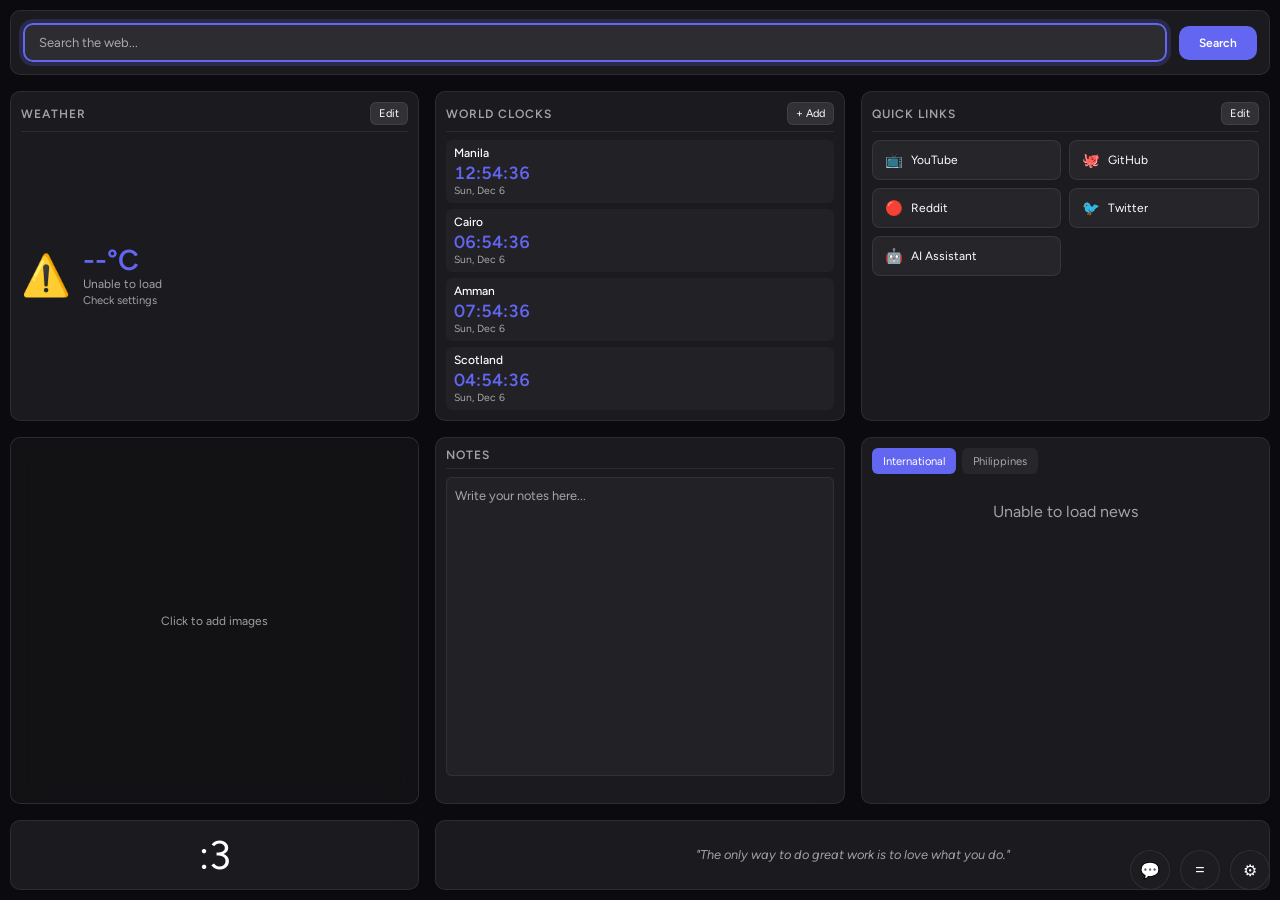
==== commit 6f015b38: "Update default AI Assistant link to platberlitz.github.io" ====
--- a/index.html
+++ b/index.html
@@ -1883,7 +1883,7 @@
   { icon: '🐙', label: 'GitHub', url: 'https://github.com' },
   { icon: '🔴', label: 'Reddit', url: 'https://reddit.com' },
   { icon: '🐦', label: 'Twitter', url: 'https://twitter.com' },
-  { icon: '🤖', label: 'AI Assistant', url: 'assistant.html' }
+  { icon: '🤖', label: 'AI Assistant', url: 'https://platberlitz.github.io/assistant.html' }
 ];
 
 const themePresets = {
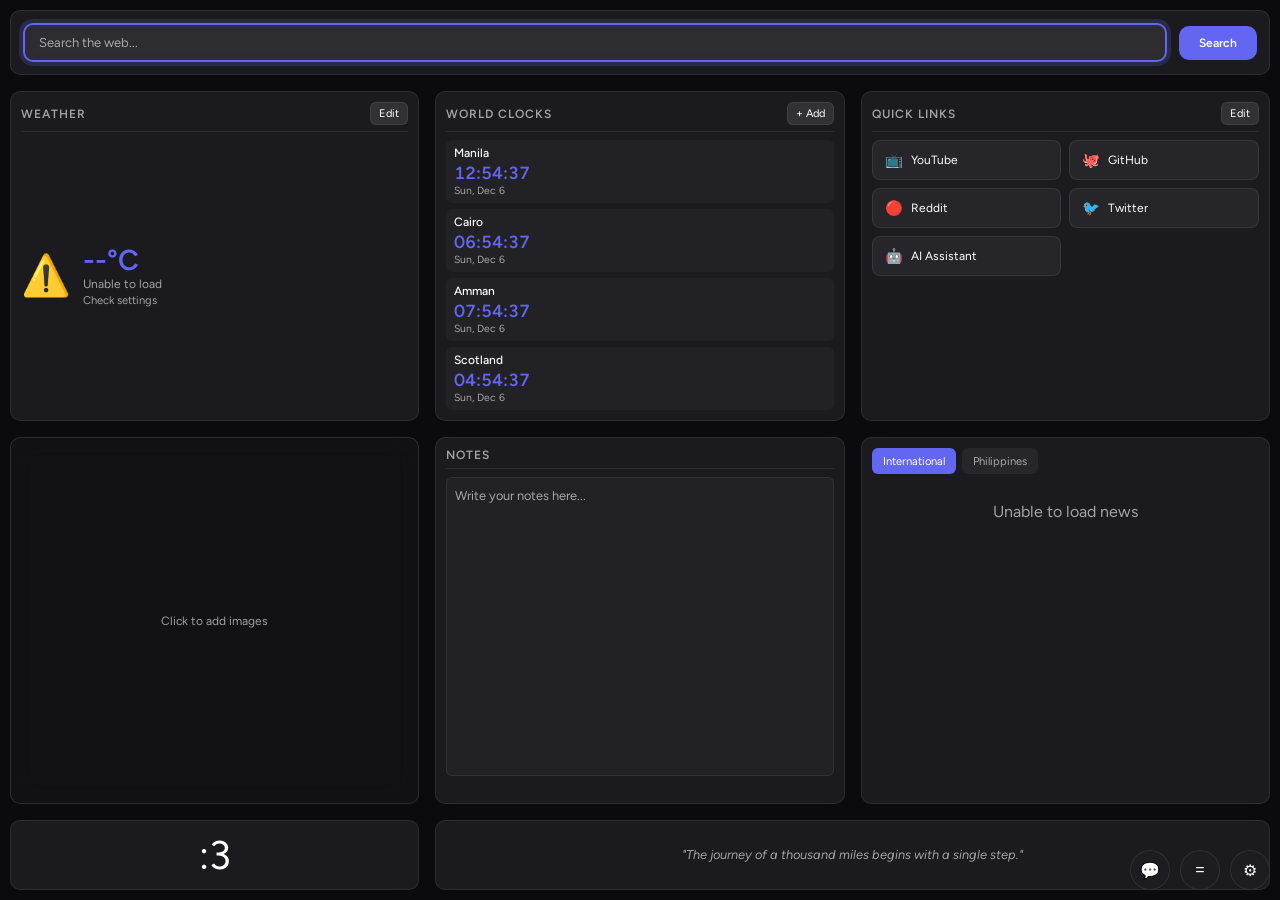
==== commit a04d841f: "Accept /v1 as proxy URL ending, auto-append /chat/completions" ====
--- a/index.html
+++ b/index.html
@@ -1500,7 +1500,7 @@
     <div class="section-title">AI Chat</div>
     <div style="margin-bottom:12px">
       <label class="setting-label" style="display:block;margin-bottom:4px;font-size:0.85em">Proxy URL</label>
-      <input type="text" id="llmProxyUrl" placeholder="https://your-proxy.com/v1/chat/completions" style="width:100%;padding:12px;font-family:inherit;font-size:0.9em;background:rgba(255,255,255,0.05);border:1px solid var(--card-border);border-radius:8px;color:var(--text-primary);margin-bottom:0">
+      <input type="text" id="llmProxyUrl" placeholder="https://your-proxy.com/v1 or .../v1/chat/completions" style="width:100%;padding:12px;font-family:inherit;font-size:0.9em;background:rgba(255,255,255,0.05);border:1px solid var(--card-border);border-radius:8px;color:var(--text-primary);margin-bottom:0">
     </div>
     <div style="margin-bottom:12px">
       <label class="setting-label" style="display:block;margin-bottom:4px;font-size:0.85em">API Key</label>
@@ -3547,9 +3547,16 @@
   renderChatMessages();
 }
 
+function normalizeLLMUrl(url) {
+  if (!url) return url;
+  url = url.replace(/\/+$/, '');
+  if (url.endsWith('/v1')) url += '/chat/completions';
+  return url;
+}
+
 // --- Streaming Core ---
 async function streamChatResponse(messages, assistantMsg, swipeIdx, assistantDiv) {
-  const proxyUrl = localStorage.getItem('llmProxyUrl');
+  const proxyUrl = normalizeLLMUrl(localStorage.getItem('llmProxyUrl'));
   const apiKey = localStorage.getItem('llmApiKey');
   const model = localStorage.getItem('llmModel') || 'gpt-4o';
 
@@ -3666,7 +3673,7 @@
   const text = input.value.trim();
   if (!text && pendingImages.length === 0) return;
 
-  const proxyUrl = localStorage.getItem('llmProxyUrl');
+  const proxyUrl = normalizeLLMUrl(localStorage.getItem('llmProxyUrl'));
   const apiKey = localStorage.getItem('llmApiKey');
   const systemPrompt = localStorage.getItem('llmSystemPrompt') || 'You are a helpful assistant.';
   const persona = localStorage.getItem('llmPersona') || '';
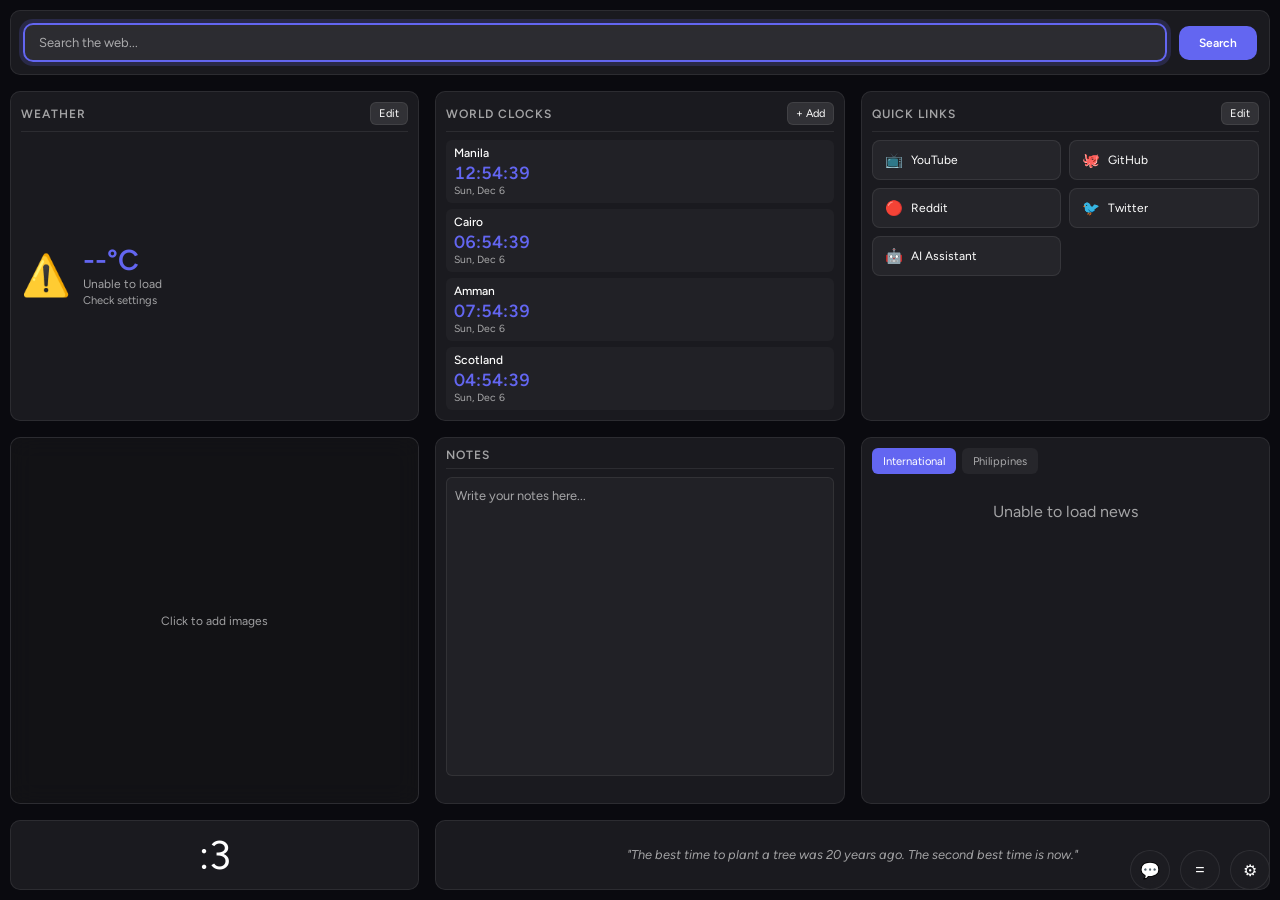
==== commit 5c1ccdab: "feat: add 22 HyDE Gallery theme presets" ====
--- a/index.html
+++ b/index.html
@@ -1475,12 +1475,38 @@
   <div class="settings-section">
     <div class="section-title">Theme Presets</div>
     <select class="theme-select" id="themeSelect" onchange="applyThemePreset(this.value)">
-      <option value="custom">Custom</option>
-      <option value="nord">Nord</option>
-      <option value="catppuccin">Catppuccin</option>
-      <option value="dracula">Dracula</option>
-      <option value="gruvbox">Gruvbox</option>
-      <option value="tokyonight">Tokyo Night</option>
+      <optgroup label="Classic">
+        <option value="custom">Custom</option>
+        <option value="nord">Nord</option>
+        <option value="catppuccin">Catppuccin</option>
+        <option value="dracula">Dracula</option>
+        <option value="gruvbox">Gruvbox</option>
+        <option value="tokyonight">Tokyo Night</option>
+      </optgroup>
+      <optgroup label="HyDE Gallery">
+        <option value="oneBit">1-Bit</option>
+        <option value="graphiteMono">Graphite Mono</option>
+        <option value="abyssalWave">Abyssal Wave</option>
+        <option value="cosmicBlue">Cosmic Blue</option>
+        <option value="pixelDream">Pixel Dream</option>
+        <option value="anotherWorld">Another World</option>
+        <option value="obsidianPurple">Obsidian Purple</option>
+        <option value="scarletNight">Scarlet Night</option>
+        <option value="synthWave">Synth Wave</option>
+        <option value="amethystAura">Amethyst Aura</option>
+        <option value="decayGreen">Decay Green</option>
+        <option value="greenLush">Green Lush</option>
+        <option value="rainDark">Rain Dark</option>
+        <option value="everBlushing">Ever Blushing</option>
+        <option value="edgeRunner">Edge Runner</option>
+        <option value="monokai">Monokai</option>
+        <option value="redStone">Red Stone</option>
+        <option value="soulsborne">Soulsborne</option>
+        <option value="doomBringers">Doom Bringers</option>
+        <option value="nightbrew">Nightbrew</option>
+        <option value="joker">Joker</option>
+        <option value="nordicBlue">Nordic Blue</option>
+      </optgroup>
     </select>
   </div>
 
@@ -1891,7 +1917,30 @@
   catppuccin: { bg: '#1e1e2e', card: '#313244', accent: '#cba6f7', font: '#cdd6f4' },
   dracula: { bg: '#282a36', card: '#44475a', accent: '#bd93f9', font: '#f8f8f2' },
   gruvbox: { bg: '#282828', card: '#3c3836', accent: '#fabd2f', font: '#ebdbb2' },
-  tokyonight: { bg: '#1a1b26', card: '#24283b', accent: '#7aa2f7', font: '#c0caf5' }
+  tokyonight: { bg: '#1a1b26', card: '#24283b', accent: '#7aa2f7', font: '#c0caf5' },
+  // HyDE Gallery
+  oneBit:         { bg: '#131313', card: '#222222', accent: '#FCFCFC', font: '#e0e0e0' },
+  graphiteMono:   { bg: '#222222', card: '#333333', accent: '#D9D9D9', font: '#e0e0e0' },
+  abyssalWave:    { bg: '#061234', card: '#0f1e44', accent: '#50AA09', font: '#d0e0d0' },
+  cosmicBlue:     { bg: '#1E212B', card: '#2a2e3a', accent: '#5B6B76', font: '#c8cdd2' },
+  pixelDream:     { bg: '#1e4c84', card: '#2a5a94', accent: '#7ed6ff', font: '#e0f0ff' },
+  anotherWorld:   { bg: '#0D55B2', card: '#1a64c0', accent: '#249CB6', font: '#e0f0f8' },
+  obsidianPurple: { bg: '#07040C', card: '#16121e', accent: '#BDA8DC', font: '#e0d8e8' },
+  scarletNight:   { bg: '#1E2233', card: '#2a2e44', accent: '#822195', font: '#dcd0e0' },
+  synthWave:      { bg: '#495495', card: '#5a64a5', accent: '#ff7edb', font: '#f0e0f8' },
+  amethystAura:   { bg: '#5D69CE', card: '#6d79de', accent: '#A45785', font: '#f0e8f0' },
+  decayGreen:     { bg: '#14161E', card: '#20222e', accent: '#95D3AF', font: '#d8e8e0' },
+  greenLush:      { bg: '#373C3F', card: '#454b4f', accent: '#83B38E', font: '#d8e8d8' },
+  rainDark:       { bg: '#295233', card: '#376243', accent: '#89E574', font: '#d8f0d0' },
+  everBlushing:   { bg: '#141b1e', card: '#20282e', accent: '#67b0e8', font: '#d0e0f0' },
+  edgeRunner:     { bg: '#000000', card: '#141414', accent: '#fada16', font: '#e0e0e0' },
+  monokai:        { bg: '#2d2a2e', card: '#3d3a3e', accent: '#f92672', font: '#f8f8f2' },
+  redStone:       { bg: '#161616', card: '#262626', accent: '#EE5396', font: '#e8d8e0' },
+  soulsborne:     { bg: '#0D0D0D', card: '#1d1d1d', accent: '#E0701E', font: '#e8d8c8' },
+  doomBringers:   { bg: '#351810', card: '#452820', accent: '#FABD2F', font: '#f0e0c8' },
+  nightbrew:      { bg: '#821595', card: '#9225a5', accent: '#259E9C', font: '#e0f0f0' },
+  joker:          { bg: '#4B0082', card: '#5b1092', accent: '#00FF66', font: '#d8f8e0' },
+  nordicBlue:     { bg: '#2E3440', card: '#3b4252', accent: '#88C0D0', font: '#eceff4' }
 };
 
 const weatherIcons = {
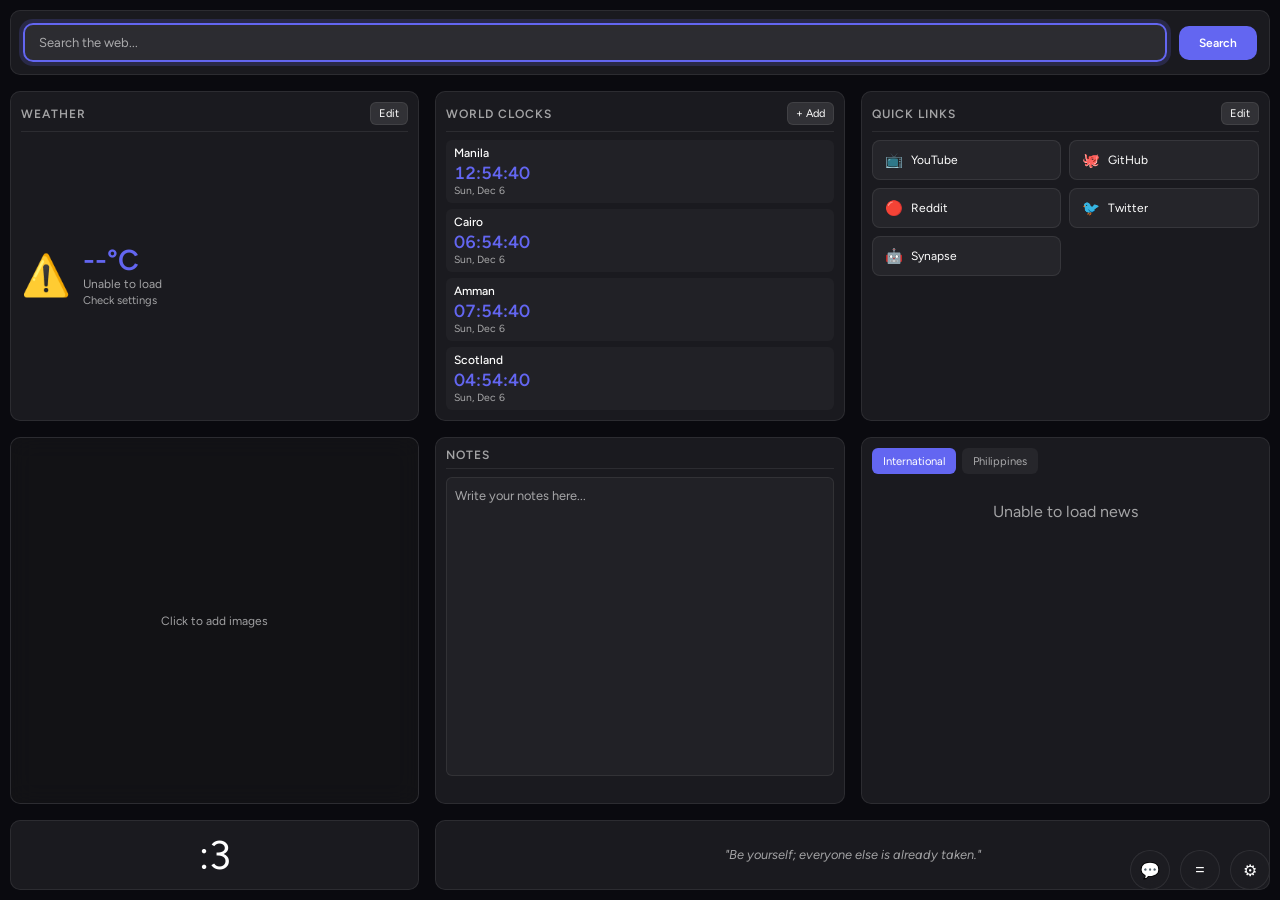
==== commit 738cfae7: "update Synapse link to clean URL" ====
--- a/index.html
+++ b/index.html
@@ -1909,7 +1909,7 @@
   { icon: '🐙', label: 'GitHub', url: 'https://github.com' },
   { icon: '🔴', label: 'Reddit', url: 'https://reddit.com' },
   { icon: '🐦', label: 'Twitter', url: 'https://twitter.com' },
-  { icon: '🤖', label: 'AI Assistant', url: 'https://platberlitz.github.io/assistant.html' }
+  { icon: '🤖', label: 'Synapse', url: 'https://platberlitz.github.io/assistant/' }
 ];
 
 const themePresets = {
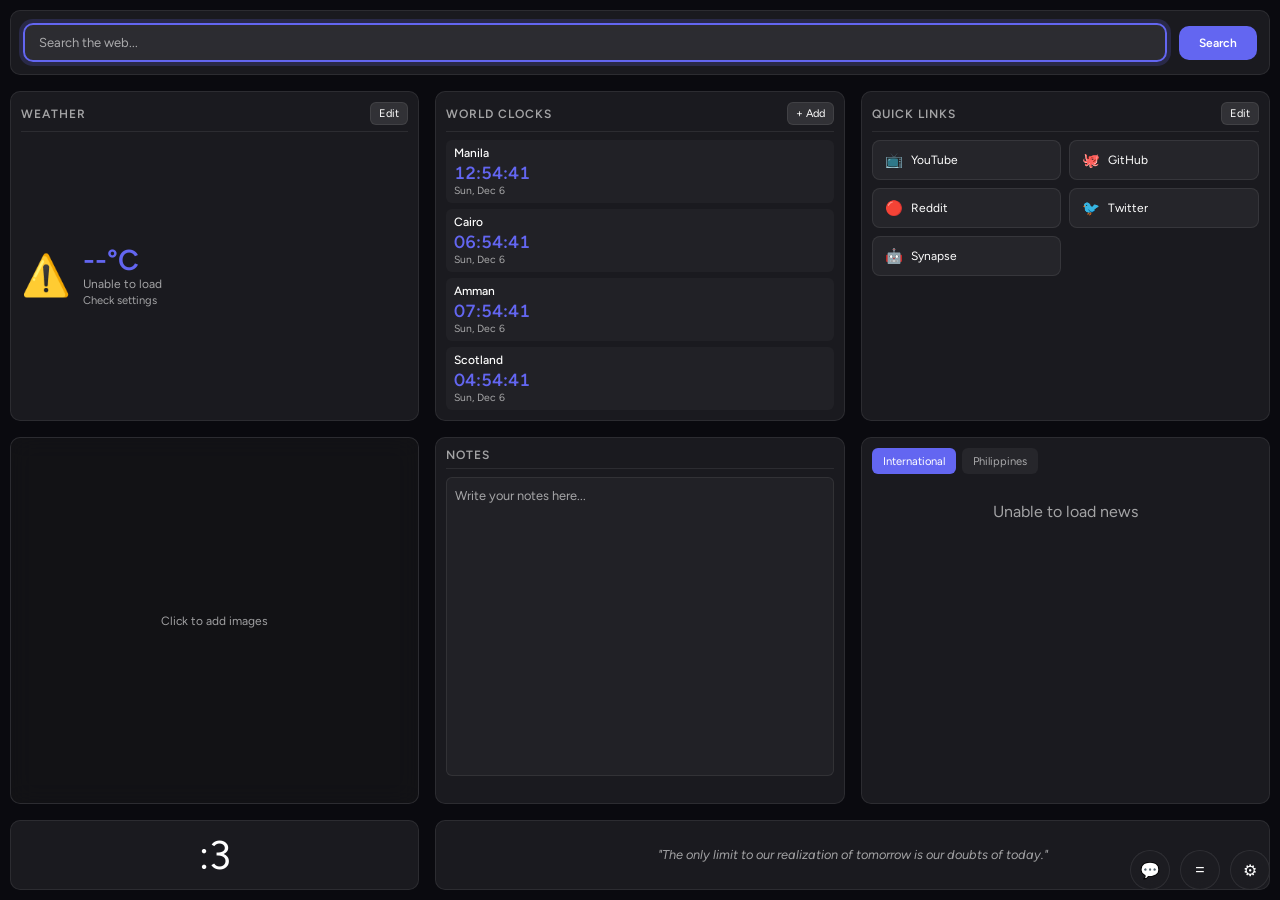
==== commit 94af4f78: "Sync theme names with assistant project" ====
--- a/index.html
+++ b/index.html
@@ -1475,38 +1475,48 @@
   <div class="settings-section">
     <div class="section-title">Theme Presets</div>
     <select class="theme-select" id="themeSelect" onchange="applyThemePreset(this.value)">
+      <option value="system">System (Auto)</option>
       <optgroup label="Classic">
-        <option value="custom">Custom</option>
+        <option value="dark">Dark</option>
+        <option value="light">Light</option>
         <option value="nord">Nord</option>
         <option value="catppuccin">Catppuccin</option>
         <option value="dracula">Dracula</option>
         <option value="gruvbox">Gruvbox</option>
         <option value="tokyonight">Tokyo Night</option>
+        <option value="solarized">Solarized</option>
+        <option value="onedark">One Dark</option>
+        <option value="rosepine">Rose Pine</option>
+        <option value="claude">Claude</option>
+        <option value="claudeDark">Claude Dark</option>
       </optgroup>
-      <optgroup label="HyDE Gallery">
-        <option value="oneBit">1-Bit</option>
-        <option value="graphiteMono">Graphite Mono</option>
-        <option value="abyssalWave">Abyssal Wave</option>
-        <option value="cosmicBlue">Cosmic Blue</option>
-        <option value="pixelDream">Pixel Dream</option>
-        <option value="anotherWorld">Another World</option>
-        <option value="obsidianPurple">Obsidian Purple</option>
-        <option value="scarletNight">Scarlet Night</option>
-        <option value="synthWave">Synth Wave</option>
-        <option value="amethystAura">Amethyst Aura</option>
-        <option value="decayGreen">Decay Green</option>
-        <option value="greenLush">Green Lush</option>
-        <option value="rainDark">Rain Dark</option>
-        <option value="everBlushing">Ever Blushing</option>
-        <option value="edgeRunner">Edge Runner</option>
-        <option value="monokai">Monokai</option>
-        <option value="redStone">Red Stone</option>
-        <option value="soulsborne">Soulsborne</option>
-        <option value="doomBringers">Doom Bringers</option>
-        <option value="nightbrew">Nightbrew</option>
-        <option value="joker">Joker</option>
-        <option value="nordicBlue">Nordic Blue</option>
-      </optgroup>
+        <option value="monochrome">Monochrome</option>
+        <option value="pewter">Pewter</option>
+        <option value="deepSea">Deep Sea</option>
+        <option value="gunmetal">Gunmetal</option>
+        <option value="clearSky">Clear Sky</option>
+        <option value="cobalt">Cobalt</option>
+        <option value="nightshade">Nightshade</option>
+        <option value="plumWine">Plum Wine</option>
+        <option value="neonDusk">Neon Dusk</option>
+        <option value="lavenderHaze">Lavender Haze</option>
+        <option value="jadeMist">Jade Mist</option>
+        <option value="mossStone">Moss Stone</option>
+        <option value="emeraldForest">Emerald Forest</option>
+        <option value="winterBreeze">Winter Breeze</option>
+        <option value="neonNoir">Neon Noir</option>
+        <option value="hotPink">Hot Pink</option>
+        <option value="roseQuartz">Rose Quartz</option>
+        <option value="ember">Ember</option>
+        <option value="moltenCore">Molten Core</option>
+        <option value="orchidTeal">Orchid Teal</option>
+        <option value="acidGlow">Acid Glow</option>
+        <option value="fjord">Fjord</option>
+        <option value="oxide">Oxide</option>
+        <option value="blueprint">Blueprint</option>
+        <option value="paperInk">Paper &amp; Ink</option>
+        <option value="moss">Moss</option>
+      <option value="custom">Custom</option>
     </select>
   </div>
 
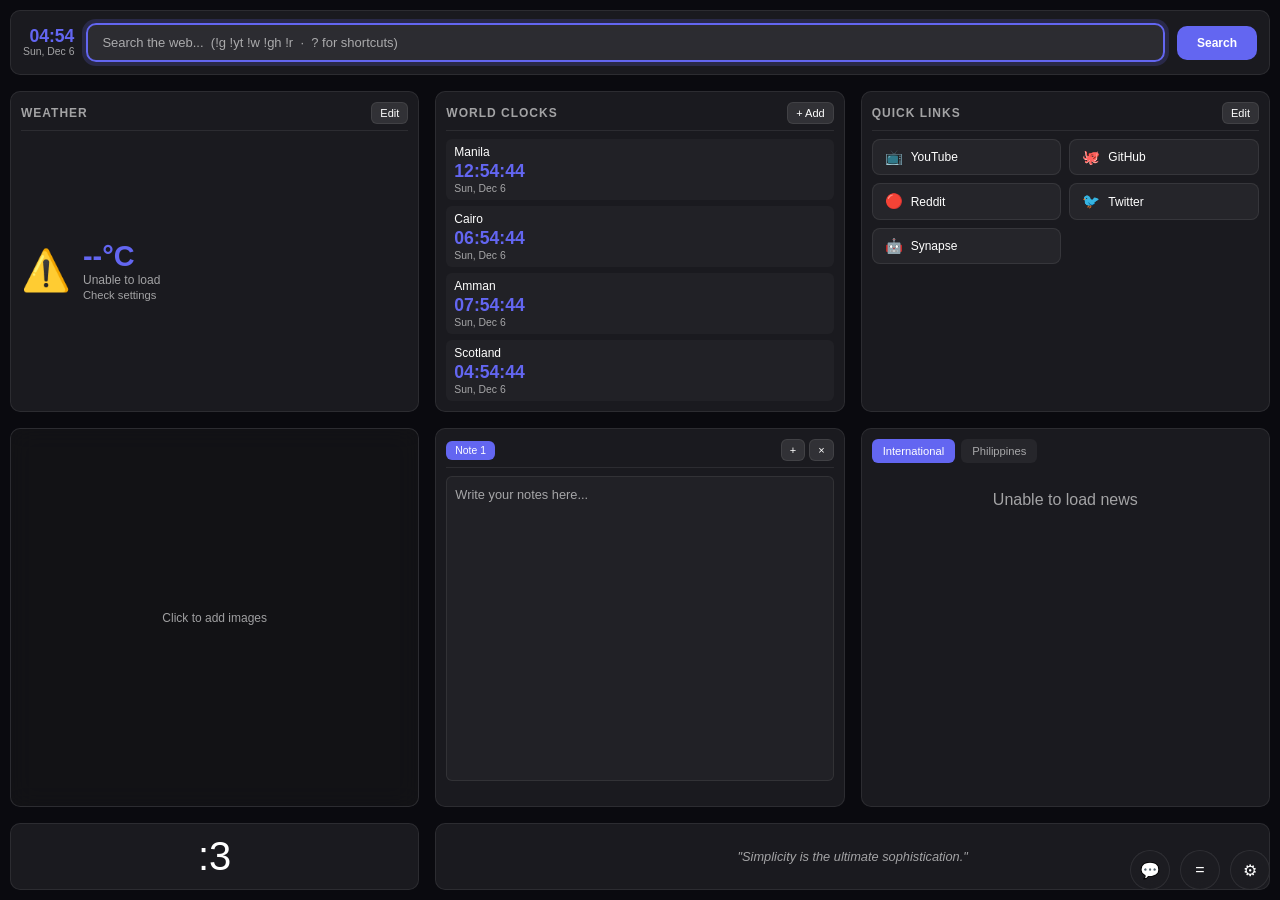
==== commit f7fc65bc: "Fix theme presets, escape feed HTML, add caching, shortcuts, notes tabs, gist sync - Theme presets: " ====
--- a/index.html
+++ b/index.html
@@ -4,9 +4,6 @@
 <meta charset="UTF-8">
 <meta name="viewport" content="width=device-width, initial-scale=1.0">
 <title>Startpage</title>
-<link rel="preconnect" href="https://fonts.googleapis.com">
-<link rel="preconnect" href="https://fonts.gstatic.com" crossorigin>
-<link href="https://fonts.googleapis.com/css2?family=Figtree:wght@400;500;600;700&display=swap" rel="stylesheet">
 <style>
 /* CSS Variables for theming */
 :root {
@@ -95,7 +92,7 @@
   transition: transform 0.2s ease, box-shadow 0.2s ease;
 }
 
-.card:hover {
+.emoticon-card:hover {
   transform: translateY(-2px);
   box-shadow: 0 8px 32px rgba(0, 0, 0, 0.3);
 }
@@ -111,6 +108,17 @@
   gap: 12px;
   align-items: center;
 }
+
+.search-clock {
+  display: flex;
+  flex-direction: column;
+  align-items: flex-end;
+  line-height: 1.1;
+  white-space: nowrap;
+  font-variant-numeric: tabular-nums;
+}
+.search-clock-time { font-size: 1.1em; font-weight: 600; color: var(--accent); }
+.search-clock-date { font-size: 0.65em; color: var(--text-secondary); }
 
 .search-input {
   flex: 1;
@@ -331,7 +339,50 @@
   grid-area: notes;
   display: flex;
   flex-direction: column;
-}
+  min-height: 0;
+}
+
+.notes-tabs {
+  display: flex;
+  gap: 4px;
+  overflow-x: auto;
+  scrollbar-width: none;
+}
+.notes-tab {
+  padding: 3px 8px;
+  font-size: 0.65em;
+  font-family: inherit;
+  background: rgba(255, 255, 255, 0.05);
+  color: var(--text-secondary);
+  border: 1px solid transparent;
+  border-radius: 6px;
+  cursor: pointer;
+  white-space: nowrap;
+  max-width: 100px;
+  overflow: hidden;
+  text-overflow: ellipsis;
+}
+.notes-tab.active { background: var(--accent); color: white; }
+
+.notes-preview {
+  flex: 1;
+  min-height: 0;
+  overflow-y: auto;
+  padding: 8px;
+  font-size: 0.8em;
+  line-height: 1.5;
+  white-space: pre-wrap;
+  word-break: break-word;
+  background: rgba(255, 255, 255, 0.03);
+  border: 1px solid var(--card-border);
+  border-radius: 6px;
+  cursor: text;
+}
+.notes-preview:empty::before { content: 'Write your notes here...'; color: var(--text-secondary); }
+.notes-preview input[type="checkbox"] { accent-color: var(--accent); margin-right: 6px; vertical-align: -1px; cursor: pointer; }
+.notes-preview .done { text-decoration: line-through; color: var(--text-secondary); }
+.notes-card.editing .notes-preview { display: none; }
+.notes-card:not(.editing) .notes-textarea { display: none; }
 
 .notes-textarea {
   flex: 1;
@@ -489,6 +540,12 @@
   margin-top: 2px;
 }
 
+.weather-extra {
+  font-size: 0.65em;
+  color: var(--text-secondary);
+  margin-top: 2px;
+}
+
 /* Quick Links Card */
 .links-card {
   grid-area: links;
@@ -525,6 +582,40 @@
 
 .link-icon {
   font-size: 1.2em;
+  line-height: 1;
+}
+.link-icon img { width: 16px; height: 16px; display: block; }
+
+/* Slideshow manager */
+.slide-thumbs {
+  display: grid;
+  grid-template-columns: repeat(4, 1fr);
+  gap: 8px;
+  max-height: 300px;
+  overflow-y: auto;
+  margin-bottom: 12px;
+}
+.slide-thumb { position: relative; aspect-ratio: 1; }
+.slide-thumb img { width: 100%; height: 100%; object-fit: cover; border-radius: 6px; display: block; }
+.slide-thumb button {
+  position: absolute; top: 4px; right: 4px;
+  width: 22px; height: 22px; border-radius: 50%; border: none;
+  background: rgba(0,0,0,0.7); color: #fff; cursor: pointer; font-size: 14px; line-height: 1;
+}
+.slide-thumb button:hover { background: #ef4444; }
+
+/* Shortcut help */
+.shortcut-list { display: grid; grid-template-columns: auto 1fr; gap: 6px 16px; font-size: 0.85em; margin-bottom: 16px; }
+.shortcut-list kbd {
+  font-family: Menlo, Consolas, monospace; font-size: 0.85em;
+  padding: 2px 6px; border-radius: 4px;
+  background: rgba(255,255,255,0.08); border: 1px solid var(--card-border);
+}
+
+/* Cap row-2 cards on desktop so long link/clock lists scroll instead of squeezing row 3 */
+@media (min-width: 601px) {
+  .timezone-card, .links-card { max-height: 40vh; }
+  .links-grid { overflow-y: auto; min-height: 0; }
 }
 
 /* Font Size Controls */
@@ -1283,6 +1374,19 @@
   .links-grid {
     grid-template-columns: 1fr 1fr;
   }
+
+  .chat-card {
+    inset: 10px 10px 60px 10px !important; /* beats the inline drag position */
+    width: auto !important;
+    height: auto !important;
+    resize: none;
+  }
+
+  .calc-popup {
+    left: 10px;
+    right: 10px;
+    width: auto;
+  }
 }
 </style>
 </head>
@@ -1293,7 +1397,8 @@
     <!-- Search Card -->
     <div class="card search-card">
       <form class="search-form" onsubmit="handleSearch(event)">
-        <input type="text" id="searchInput" class="search-input" placeholder="Search the web..." autofocus>
+        <div class="search-clock"><span class="search-clock-time" id="localTime">--:--</span><span class="search-clock-date" id="localDate"></span></div>
+        <input type="text" id="searchInput" class="search-input" placeholder="Search the web...  (!g !yt !w !gh !r  ·  ? for shortcuts)" autofocus>
         <button type="submit" class="search-btn">Search</button>
       </form>
     </div>
@@ -1337,7 +1442,7 @@
       <div class="slideshow-container" id="slideshowContainer">
         <div class="slideshow-placeholder">Click to add images</div>
       </div>
-      <div class="slideshow-overlay" onclick="document.getElementById('slideshowInput').click()">
+      <div class="slideshow-overlay" onclick="openSlideshowModal()">
         <span>Click to manage images</span>
       </div>
       <input type="file" id="slideshowInput" accept="image/*" multiple style="display:none" onchange="handleSlideshowUpload(event)">
@@ -1346,9 +1451,14 @@
     <!-- Notes Card -->
     <div class="card notes-card">
       <div class="card-header">
-        <span class="card-title">Notes</span>
+        <div class="notes-tabs" id="notesTabs"></div>
+        <div style="display:flex;gap:4px;flex-shrink:0">
+          <button class="add-btn" onclick="addNoteTab()" title="New note">+</button>
+          <button class="add-btn" onclick="deleteNoteTab()" title="Delete this note">&times;</button>
+        </div>
       </div>
-      <textarea class="notes-textarea" id="notesArea" placeholder="Write your notes here..."></textarea>
+      <div class="notes-preview" id="notesPreview" onclick="startNotesEdit(event)"></div>
+      <textarea class="notes-textarea" id="notesArea" placeholder="Write your notes here... (- [ ] makes a checkbox)"></textarea>
       <div class="save-indicator" id="saveIndicator">Saved</div>
     </div>
 
@@ -1573,37 +1683,68 @@
     <button class="btn btn-block btn-danger" onclick="clearAllData()">Clear All Data</button>
     <div class="storage-info" id="storageInfo">Calculating storage...</div>
   </div>
+
+  <div class="settings-section">
+    <div class="section-title">Sync (GitHub Gist)</div>
+    <div style="margin-bottom:12px">
+      <label class="setting-label" style="display:block;margin-bottom:4px;font-size:0.85em">Token (needs the <code>gist</code> scope)</label>
+      <input type="password" id="gistToken" placeholder="ghp_..." style="width:100%;padding:12px;font-family:inherit;font-size:0.9em;background:rgba(255,255,255,0.05);border:1px solid var(--card-border);border-radius:8px;color:var(--text-primary)">
+    </div>
+    <div style="margin-bottom:12px">
+      <label class="setting-label" style="display:block;margin-bottom:4px;font-size:0.85em">Gist ID (leave empty to create one on first push)</label>
+      <input type="text" id="gistId" placeholder="e.g. 3f2a9c…" style="width:100%;padding:12px;font-family:inherit;font-size:0.9em;background:rgba(255,255,255,0.05);border:1px solid var(--card-border);border-radius:8px;color:var(--text-primary)">
+    </div>
+    <div style="display:flex;gap:8px">
+      <button class="btn" style="flex:1" onclick="gistPush()">Push</button>
+      <button class="btn" style="flex:1" onclick="gistPull()">Pull</button>
+    </div>
+    <div class="storage-info" id="gistStatus">Settings, links, notes, quotes and chats sync. Images and API keys stay local.</div>
+  </div>
 </div>
 
 <!-- Timezone Modal -->
 <div class="modal-overlay" id="timezoneModal">
   <div class="modal">
     <div class="modal-title">Add Timezone</div>
-    <select id="timezoneSelect">
-      <option value="Asia/Manila">Manila, Philippines</option>
-      <option value="Africa/Cairo">Cairo, Egypt</option>
-      <option value="Asia/Amman">Amman, Jordan</option>
-      <option value="Europe/London">London/Scotland, UK</option>
-      <option value="America/New_York">New York, USA</option>
-      <option value="America/Los_Angeles">Los Angeles, USA</option>
-      <option value="Europe/Paris">Paris, France</option>
-      <option value="Europe/Berlin">Berlin, Germany</option>
-      <option value="Asia/Tokyo">Tokyo, Japan</option>
-      <option value="Asia/Seoul">Seoul, South Korea</option>
-      <option value="Asia/Singapore">Singapore</option>
-      <option value="Asia/Dubai">Dubai, UAE</option>
-      <option value="Australia/Sydney">Sydney, Australia</option>
-      <option value="Pacific/Auckland">Auckland, New Zealand</option>
-      <option value="America/Chicago">Chicago, USA</option>
-      <option value="America/Toronto">Toronto, Canada</option>
-      <option value="Europe/Moscow">Moscow, Russia</option>
-      <option value="Asia/Hong_Kong">Hong Kong</option>
-      <option value="Asia/Bangkok">Bangkok, Thailand</option>
-      <option value="Asia/Jakarta">Jakarta, Indonesia</option>
-    </select>
+    <input type="text" id="timezoneInput" list="timezoneOptions" placeholder="Type a city or zone, e.g. Europe/Lisbon" autocomplete="off" style="width:100%;padding:12px;font-family:inherit;font-size:0.9em;background:rgba(255,255,255,0.05);border:1px solid var(--card-border);border-radius:8px;color:var(--text-primary);margin-bottom:8px">
+    <datalist id="timezoneOptions"></datalist>
+    <input type="text" id="timezoneLabel" placeholder="Label (optional)" style="width:100%;padding:12px;font-family:inherit;font-size:0.9em;background:rgba(255,255,255,0.05);border:1px solid var(--card-border);border-radius:8px;color:var(--text-primary);margin-bottom:16px">
     <div class="modal-actions">
       <button class="btn" onclick="closeTimezoneModal()">Cancel</button>
       <button class="btn" style="background:var(--accent)" onclick="addTimezone()">Add</button>
+    </div>
+  </div>
+</div>
+
+<!-- Slideshow Modal -->
+<div class="modal-overlay" id="slideshowModal">
+  <div class="modal" style="max-width:500px">
+    <div class="modal-title">Slideshow Images</div>
+    <div class="slide-thumbs" id="slideThumbs"></div>
+    <button class="btn btn-block" onclick="document.getElementById('slideshowInput').click()">+ Add Images</button>
+    <div class="modal-actions" style="margin-top:8px">
+      <button class="btn" onclick="closeSlideshowModal()">Done</button>
+    </div>
+  </div>
+</div>
+
+<!-- Shortcuts Modal -->
+<div class="modal-overlay" id="shortcutsModal">
+  <div class="modal">
+    <div class="modal-title">Keyboard Shortcuts</div>
+    <div class="shortcut-list">
+      <kbd>/</kbd><span>Focus search</span>
+      <kbd>?</kbd><span>This help</span>
+      <span><kbd>1</kbd>–<kbd>9</kbd></span><span>Open quick link 1–9</span>
+      <kbd>n</kbd><span>Edit notes</span>
+      <kbd>c</kbd><span>Toggle AI chat</span>
+      <kbd>Esc</kbd><span>Close panels / stop chat</span>
+      <kbd>a–z</kbd><span>Any other key starts a search</span>
+    </div>
+    <div class="modal-title" style="font-size:0.9em">Search bangs</div>
+    <div class="shortcut-list" id="bangList"></div>
+    <div class="modal-actions">
+      <button class="btn" onclick="document.getElementById('shortcutsModal').classList.remove('open')">Close</button>
     </div>
   </div>
 </div>
@@ -1638,7 +1779,7 @@
 <div class="modal-overlay" id="layoutModal">
   <div class="modal" style="max-width:450px">
     <div class="modal-title">Customize Layout</div>
-    <p style="font-size:0.75em;color:var(--text-secondary);margin-bottom:16px">Drag cards to rearrange or use dropdowns to swap positions</p>
+    <p style="font-size:0.75em;color:var(--text-secondary);margin-bottom:16px">Pick which card goes in each position</p>
     <div class="layout-editor">
       <div class="layout-row">
         <div class="layout-cell">
@@ -1923,35 +2064,69 @@
 ];
 
 const themePresets = {
-  nord: { bg: '#2e3440', card: '#3b4252', accent: '#88c0d0', font: '#eceff4' },
-  catppuccin: { bg: '#1e1e2e', card: '#313244', accent: '#cba6f7', font: '#cdd6f4' },
-  dracula: { bg: '#282a36', card: '#44475a', accent: '#bd93f9', font: '#f8f8f2' },
-  gruvbox: { bg: '#282828', card: '#3c3836', accent: '#fabd2f', font: '#ebdbb2' },
-  tokyonight: { bg: '#1a1b26', card: '#24283b', accent: '#7aa2f7', font: '#c0caf5' },
-  // HyDE Gallery
-  oneBit:         { bg: '#131313', card: '#222222', accent: '#FCFCFC', font: '#e0e0e0' },
-  graphiteMono:   { bg: '#222222', card: '#333333', accent: '#D9D9D9', font: '#e0e0e0' },
-  abyssalWave:    { bg: '#061234', card: '#0f1e44', accent: '#50AA09', font: '#d0e0d0' },
-  cosmicBlue:     { bg: '#1E212B', card: '#2a2e3a', accent: '#5B6B76', font: '#c8cdd2' },
-  pixelDream:     { bg: '#1e4c84', card: '#2a5a94', accent: '#7ed6ff', font: '#e0f0ff' },
-  anotherWorld:   { bg: '#0D55B2', card: '#1a64c0', accent: '#249CB6', font: '#e0f0f8' },
-  obsidianPurple: { bg: '#07040C', card: '#16121e', accent: '#BDA8DC', font: '#e0d8e8' },
-  scarletNight:   { bg: '#1E2233', card: '#2a2e44', accent: '#822195', font: '#dcd0e0' },
-  synthWave:      { bg: '#495495', card: '#5a64a5', accent: '#ff7edb', font: '#f0e0f8' },
-  amethystAura:   { bg: '#5D69CE', card: '#6d79de', accent: '#A45785', font: '#f0e8f0' },
-  decayGreen:     { bg: '#14161E', card: '#20222e', accent: '#95D3AF', font: '#d8e8e0' },
-  greenLush:      { bg: '#373C3F', card: '#454b4f', accent: '#83B38E', font: '#d8e8d8' },
-  rainDark:       { bg: '#295233', card: '#376243', accent: '#89E574', font: '#d8f0d0' },
-  everBlushing:   { bg: '#141b1e', card: '#20282e', accent: '#67b0e8', font: '#d0e0f0' },
-  edgeRunner:     { bg: '#000000', card: '#141414', accent: '#fada16', font: '#e0e0e0' },
-  monokai:        { bg: '#2d2a2e', card: '#3d3a3e', accent: '#f92672', font: '#f8f8f2' },
-  redStone:       { bg: '#161616', card: '#262626', accent: '#EE5396', font: '#e8d8e0' },
-  soulsborne:     { bg: '#0D0D0D', card: '#1d1d1d', accent: '#E0701E', font: '#e8d8c8' },
-  doomBringers:   { bg: '#351810', card: '#452820', accent: '#FABD2F', font: '#f0e0c8' },
-  nightbrew:      { bg: '#821595', card: '#9225a5', accent: '#259E9C', font: '#e0f0f0' },
-  joker:          { bg: '#4B0082', card: '#5b1092', accent: '#00FF66', font: '#d8f8e0' },
-  nordicBlue:     { bg: '#2E3440', card: '#3b4252', accent: '#88C0D0', font: '#eceff4' }
+  dark:           { bg: '#0a0a0f', card: '#1e1e23', accent: '#6366f1', font: '#f2f2f2' },
+  light:          { bg: '#f5f5f7', card: '#ffffff', accent: '#6366f1', font: '#1a1a1a' },
+  nord:           { bg: '#2e3440', card: '#3b4252', accent: '#88c0d0', font: '#eceff4' },
+  catppuccin:     { bg: '#1e1e2e', card: '#313244', accent: '#cba6f7', font: '#cdd6f4' },
+  dracula:        { bg: '#282a36', card: '#44475a', accent: '#bd93f9', font: '#f8f8f2' },
+  gruvbox:        { bg: '#282828', card: '#3c3836', accent: '#fabd2f', font: '#ebdbb2' },
+  tokyonight:     { bg: '#1a1b26', card: '#24283b', accent: '#7aa2f7', font: '#c0caf5' },
+  solarized:      { bg: '#002b36', card: '#073642', accent: '#268bd2', font: '#fdf6e3' },
+  onedark:        { bg: '#282c34', card: '#21252b', accent: '#61afef', font: '#abb2bf' },
+  rosepine:       { bg: '#191724', card: '#1f1d2e', accent: '#c4a7e7', font: '#e0def4' },
+  claude:         { bg: '#FAF9F5', card: '#EBE7DF', accent: '#D97757', font: '#1a1915' },
+  claudeDark:     { bg: '#1a1915', card: '#2b2a27', accent: '#D97757', font: '#e8e4db' },
+  // Gallery (same values as the assistant project)
+  monochrome:     { bg: '#131313', card: '#222222', accent: '#FCFCFC', font: '#e0e0e0' },
+  pewter:         { bg: '#222222', card: '#333333', accent: '#D9D9D9', font: '#e0e0e0' },
+  deepSea:        { bg: '#061234', card: '#0f1e44', accent: '#50AA09', font: '#d0e0d0' },
+  gunmetal:       { bg: '#1E212B', card: '#2a2e3a', accent: '#5B6B76', font: '#c8cdd2' },
+  clearSky:       { bg: '#1e4c84', card: '#2a5a94', accent: '#7ed6ff', font: '#e0f0ff' },
+  cobalt:         { bg: '#0D55B2', card: '#1a64c0', accent: '#249CB6', font: '#e0f0f8' },
+  nightshade:     { bg: '#07040C', card: '#16121e', accent: '#BDA8DC', font: '#e0d8e8' },
+  plumWine:       { bg: '#1E2233', card: '#2a2e44', accent: '#822195', font: '#dcd0e0' },
+  neonDusk:       { bg: '#495495', card: '#5a64a5', accent: '#ff7edb', font: '#f0e0f8' },
+  lavenderHaze:   { bg: '#5D69CE', card: '#6d79de', accent: '#A45785', font: '#f0e8f0' },
+  jadeMist:       { bg: '#14161E', card: '#20222e', accent: '#95D3AF', font: '#d8e8e0' },
+  mossStone:      { bg: '#373C3F', card: '#454b4f', accent: '#83B38E', font: '#d8e8d8' },
+  emeraldForest:  { bg: '#295233', card: '#376243', accent: '#89E574', font: '#d8f0d0' },
+  winterBreeze:   { bg: '#141b1e', card: '#20282e', accent: '#67b0e8', font: '#d0e0f0' },
+  neonNoir:       { bg: '#000000', card: '#141414', accent: '#fada16', font: '#e0e0e0' },
+  hotPink:        { bg: '#2d2a2e', card: '#3d3a3e', accent: '#f92672', font: '#f8f8f2' },
+  roseQuartz:     { bg: '#161616', card: '#262626', accent: '#EE5396', font: '#e8d8e0' },
+  ember:          { bg: '#0D0D0D', card: '#1d1d1d', accent: '#E0701E', font: '#e8d8c8' },
+  moltenCore:     { bg: '#351810', card: '#452820', accent: '#FABD2F', font: '#f0e0c8' },
+  orchidTeal:     { bg: '#821595', card: '#9225a5', accent: '#259E9C', font: '#e0f0f0' },
+  acidGlow:       { bg: '#4B0082', card: '#5b1092', accent: '#00FF66', font: '#d8f8e0' },
+  fjord:          { bg: '#2E3440', card: '#3b4252', accent: '#88C0D0', font: '#eceff4' },
+  oxide:          { bg: '#0f1115', card: '#151922', accent: '#f26a2e', font: '#e8e6e3' },
+  blueprint:      { bg: '#0b1220', card: '#101a2e', accent: '#4aa3ff', font: '#e6edf6' },
+  paperInk:       { bg: '#f6f3ee', card: '#f0ece5', accent: '#2f6fb2', font: '#1f1b16' },
+  moss:           { bg: '#101612', card: '#161d17', accent: '#7ac27b', font: '#e0e7df' }
 };
+
+// Old preset names (pre-sync) -> current names
+const themeMigration = {
+  oneBit:'monochrome', graphiteMono:'pewter', abyssalWave:'deepSea', cosmicBlue:'gunmetal',
+  pixelDream:'clearSky', anotherWorld:'cobalt', obsidianPurple:'nightshade', scarletNight:'plumWine',
+  synthWave:'neonDusk', amethystAura:'lavenderHaze', decayGreen:'jadeMist', greenLush:'mossStone',
+  rainDark:'emeraldForest', everBlushing:'winterBreeze', edgeRunner:'neonNoir', monokai:'hotPink',
+  redStone:'roseQuartz', soulsborne:'ember', doomBringers:'moltenCore', nightbrew:'orchidTeal',
+  joker:'acidGlow', nordicBlue:'fjord'
+};
+
+const searchBangs = {
+  g:  ['Google',      'https://www.google.com/search?q='],
+  yt: ['YouTube',     'https://www.youtube.com/results?search_query='],
+  w:  ['Wikipedia',   'https://en.wikipedia.org/w/index.php?search='],
+  gh: ['GitHub',      'https://github.com/search?q='],
+  r:  ['Reddit',      'https://www.reddit.com/search/?q='],
+  ddg:['DuckDuckGo',  'https://duckduckgo.com/?q='],
+  a:  ['Amazon',      'https://www.amazon.com/s?k='],
+  maps:['Google Maps','https://www.google.com/maps/search/']
+};
+
+const esc = s => String(s ?? '').replace(/[&<>"']/g, c => ({ '&':'&amp;', '<':'&lt;', '>':'&gt;', '"':'&quot;', "'":'&#39;' }[c]));
 
 const weatherIcons = {
   0: '☀️', 1: '🌤️', 2: '⛅', 3: '☁️',
@@ -2010,7 +2185,10 @@
   loadQuickLinks();
   loadCalcHistory();
   loadLLMSettings();
+  loadGistFields();
   loadChatHistory();
+  renderBangList();
+  populateTimezoneList();
   await loadSlideshowImages();
   await loadBackgroundImage();
   loadNews();
@@ -2026,9 +2204,21 @@
 function handleSearch(event) {
   event.preventDefault();
   const query = document.getElementById('searchInput').value.trim();
-  if (query) {
-    window.location.href = `https://www.startpage.com/sp/search?query=${encodeURIComponent(query)}`;
-  }
+  if (!query) return;
+  const bang = query.match(/(?:^|\s)!(\w+)(?=\s|$)/);
+  if (bang && searchBangs[bang[1]]) {
+    const rest = query.replace(bang[0], ' ').trim();
+    const [, base] = searchBangs[bang[1]];
+    // Bare bang (e.g. "!yt") goes to the site's front page
+    window.location.href = rest ? base + encodeURIComponent(rest) : new URL(base).origin;
+    return;
+  }
+  window.location.href = `https://www.startpage.com/sp/search?query=${encodeURIComponent(query)}`;
+}
+
+function renderBangList() {
+  document.getElementById('bangList').innerHTML = Object.entries(searchBangs)
+    .map(([k, [name]]) => `<kbd>!${k}</kbd><span>${name}</span>`).join('');
 }
 
 // ============================================
@@ -2075,6 +2265,12 @@
   renderTimezones();
 }
 
+// timezones is an array of IANA zone strings; optional labels live in timezoneLabels
+let timezoneLabels = JSON.parse(localStorage.getItem('timezoneLabels') || '{}');
+function tzDisplayName(tz) {
+  return timezoneLabels[tz] || timezoneNames[tz] || tz.split('/').pop().replace(/_/g, ' ');
+}
+
 function renderTimezones() {
   const container = document.getElementById('timezoneList');
   container.innerHTML = '';
@@ -2084,7 +2280,7 @@
     item.className = 'timezone-item';
     item.innerHTML = `
       <div class="timezone-info">
-        <div class="timezone-city">${timezoneNames[tz] || tz}</div>
+        <div class="timezone-city">${esc(tzDisplayName(tz))}</div>
         <div class="timezone-time" id="tz-time-${index}">--:--:--</div>
         <div class="timezone-date" id="tz-date-${index}">---</div>
       </div>
@@ -2098,6 +2294,9 @@
 
 function updateClocks() {
   const now = new Date();
+
+  document.getElementById('localTime').textContent = now.toLocaleTimeString('en-US', { hour12: false, hour: '2-digit', minute: '2-digit' });
+  document.getElementById('localDate').textContent = now.toLocaleDateString('en-US', { weekday: 'short', month: 'short', day: 'numeric' });
 
   timezones.forEach((tz, index) => {
     try {
@@ -2126,8 +2325,17 @@
   });
 }
 
+function populateTimezoneList() {
+  const list = document.getElementById('timezoneOptions');
+  const zones = Intl.supportedValuesOf ? Intl.supportedValuesOf('timeZone') : Object.keys(timezoneNames);
+  list.innerHTML = zones.map(z => `<option value="${z}">${esc(timezoneNames[z] || '')}</option>`).join('');
+}
+
 function openTimezoneModal() {
+  document.getElementById('timezoneInput').value = '';
+  document.getElementById('timezoneLabel').value = '';
   document.getElementById('timezoneModal').classList.add('open');
+  document.getElementById('timezoneInput').focus();
 }
 
 function closeTimezoneModal() {
@@ -2135,14 +2343,15 @@
 }
 
 function addTimezone() {
-  const select = document.getElementById('timezoneSelect');
-  const tz = select.value;
-
-  if (!timezones.includes(tz)) {
-    timezones.push(tz);
-    localStorage.setItem('timezones', JSON.stringify(timezones));
-    renderTimezones();
-  }
+  const tz = document.getElementById('timezoneInput').value.trim();
+  const label = document.getElementById('timezoneLabel').value.trim();
+  try { new Intl.DateTimeFormat('en-US', { timeZone: tz }); } catch (e) { alert('Unknown time zone: ' + tz); return; }
+
+  if (label) timezoneLabels[tz] = label; else delete timezoneLabels[tz];
+  localStorage.setItem('timezoneLabels', JSON.stringify(timezoneLabels));
+  if (!timezones.includes(tz)) timezones.push(tz);
+  localStorage.setItem('timezones', JSON.stringify(timezones));
+  renderTimezones();
 
   closeTimezoneModal();
 }
@@ -2172,6 +2381,7 @@
   const container = document.getElementById('slideshowContainer');
 
   if (slideshowImages.length === 0) {
+    if (slideshowInterval) clearInterval(slideshowInterval);
     container.innerHTML = '<div class="slideshow-placeholder">Click to add images</div>';
     return;
   }
@@ -2203,6 +2413,30 @@
     currentSlide = Math.floor(Math.random() * slides.length);
     slides[currentSlide].classList.add('active');
   }, 8000);
+}
+
+function openSlideshowModal() {
+  renderSlideThumbs();
+  document.getElementById('slideshowModal').classList.add('open');
+}
+
+function closeSlideshowModal() {
+  document.getElementById('slideshowModal').classList.remove('open');
+}
+
+function renderSlideThumbs() {
+  const box = document.getElementById('slideThumbs');
+  box.innerHTML = slideshowImages.length
+    ? slideshowImages.map((src, i) => `<div class="slide-thumb"><img src="${src}" alt=""><button onclick="removeSlideshowImage(${i})" title="Remove">&times;</button></div>`).join('')
+    : '<div style="grid-column:1/-1;text-align:center;color:var(--text-secondary);font-size:0.85em;padding:20px">No images yet</div>';
+}
+
+async function removeSlideshowImage(index) {
+  slideshowImages.splice(index, 1);
+  await saveToIndexedDB('images', 'slideshow', slideshowImages);
+  renderSlideThumbs();
+  renderSlideshow();
+  updateStorageInfo();
 }
 
 async function handleSlideshowUpload(event) {
@@ -2230,6 +2464,7 @@
   try {
     await saveToIndexedDB('images', 'slideshow', slideshowImages);
     renderSlideshow();
+    renderSlideThumbs();
     updateStorageInfo();
   } catch (e) {
     console.error('Error saving images:', e);
@@ -2286,23 +2521,92 @@
 // ============================================
 // Notes
 // ============================================
+let notesTabs = [];
+let notesActive = 0;
+
 function loadNotes() {
-  const saved = localStorage.getItem('notes');
-  if (saved) {
-    document.getElementById('notesArea').value = saved;
-  }
-
+  notesTabs = JSON.parse(localStorage.getItem('notesTabs') || 'null') || [localStorage.getItem('notes') || ''];
+  localStorage.setItem('notesTabs', JSON.stringify(notesTabs));
+  localStorage.removeItem('notes'); // migrated into notesTabs
+  notesActive = Math.min(parseInt(localStorage.getItem('notesActive') || '0'), notesTabs.length - 1);
+  renderNotes();
+
+  const area = document.getElementById('notesArea');
   // Debounced auto-save
-  document.getElementById('notesArea').addEventListener('input', () => {
+  area.addEventListener('input', () => {
     if (saveTimeout) clearTimeout(saveTimeout);
-
-    saveTimeout = setTimeout(() => {
-      localStorage.setItem('notes', document.getElementById('notesArea').value);
-      const indicator = document.getElementById('saveIndicator');
-      indicator.classList.add('visible');
-      setTimeout(() => indicator.classList.remove('visible'), 1500);
-    }, 500);
+    saveTimeout = setTimeout(saveNotes, 500);
   });
+  area.addEventListener('blur', () => {
+    if (saveTimeout) clearTimeout(saveTimeout);
+    saveNotes();
+    document.querySelector('.notes-card').classList.remove('editing');
+    renderNotes();
+  });
+}
+
+function saveNotes() {
+  notesTabs[notesActive] = document.getElementById('notesArea').value;
+  localStorage.setItem('notesTabs', JSON.stringify(notesTabs));
+  localStorage.setItem('notesActive', notesActive);
+  const indicator = document.getElementById('saveIndicator');
+  indicator.classList.add('visible');
+  setTimeout(() => indicator.classList.remove('visible'), 1500);
+}
+
+function renderNotes() {
+  const tabs = document.getElementById('notesTabs');
+  tabs.innerHTML = notesTabs.map((t, i) => {
+    const label = (t.split('\n').find(l => l.trim()) || `Note ${i + 1}`).replace(/^- \[[ x]\] /, '').trim();
+    return `<button class="notes-tab${i === notesActive ? ' active' : ''}" onmousedown="event.preventDefault()" onclick="switchNoteTab(${i})" title="${esc(label)}">${esc(label)}</button>`;
+  }).join('');
+
+  const text = notesTabs[notesActive] || '';
+  document.getElementById('notesArea').value = text;
+  document.getElementById('notesPreview').innerHTML = text.split('\n').map((line, n) => {
+    const m = line.match(/^(\s*)- \[([ xX])\] (.*)$/);
+    if (!m) return esc(line);
+    const done = m[2] !== ' ';
+    return `${m[1]}<label class="${done ? 'done' : ''}"><input type="checkbox" data-line="${n}"${done ? ' checked' : ''}>${esc(m[3])}</label>`;
+  }).join('\n');
+}
+
+function startNotesEdit(event) {
+  if (event && event.target.type === 'checkbox') {
+    const n = +event.target.dataset.line;
+    const lines = (notesTabs[notesActive] || '').split('\n');
+    lines[n] = lines[n].replace(/^(\s*- \[)([ xX])(\])/, (_, a, c, b) => a + (c === ' ' ? 'x' : ' ') + b);
+    document.getElementById('notesArea').value = lines.join('\n');
+    saveNotes();
+    renderNotes();
+    return;
+  }
+  document.querySelector('.notes-card').classList.add('editing');
+  document.getElementById('notesArea').focus();
+}
+
+function switchNoteTab(i) {
+  if (document.querySelector('.notes-card').classList.contains('editing')) saveNotes();
+  notesActive = i;
+  localStorage.setItem('notesActive', i);
+  renderNotes();
+}
+
+function addNoteTab() {
+  notesTabs.push('');
+  switchNoteTab(notesTabs.length - 1);
+  saveNotes();
+  startNotesEdit();
+}
+
+function deleteNoteTab() {
+  if (notesTabs[notesActive].trim() && !confirm('Delete this note?')) return;
+  notesTabs.splice(notesActive, 1);
+  if (!notesTabs.length) notesTabs.push('');
+  notesActive = Math.min(notesActive, notesTabs.length - 1);
+  localStorage.setItem('notesTabs', JSON.stringify(notesTabs));
+  localStorage.setItem('notesActive', notesActive);
+  renderNotes();
 }
 
 // ============================================
@@ -2341,15 +2645,18 @@
 
 async function fetchNews(feed) {
   const newsContent = document.getElementById('newsContent');
-  newsContent.innerHTML = '<div style="text-align:center;padding:20px;color:var(--text-secondary)">Loading news...</div>';
-
-  // Check cache (5 min expiry)
-  const cacheKey = `news_${feed}`;
-  const cached = newsCache[cacheKey];
-  if (cached && Date.now() - cached.time < 5 * 60 * 1000) {
+
+  // Check cache (10 min expiry, persisted so a new tab is instant)
+  const cacheKey = `cache_news_${feed}`;
+  const cached = newsCache[cacheKey] || JSON.parse(localStorage.getItem(cacheKey) || 'null');
+  if (cached && Date.now() - cached.time < 10 * 60 * 1000) {
+    newsCache[cacheKey] = cached;
     renderNews(cached.articles);
     return;
   }
+  // Show stale articles while refreshing rather than a spinner
+  if (cached) renderNews(cached.articles);
+  else newsContent.innerHTML = '<div style="text-align:center;padding:20px;color:var(--text-secondary)">Loading news...</div>';
 
   const feeds = {
     international: [
@@ -2416,7 +2723,8 @@
 
         if (articles && articles.length > 0) {
           newsCache[cacheKey] = { articles, time: Date.now() };
-          renderNews(articles);
+          localStorage.setItem(cacheKey, JSON.stringify(newsCache[cacheKey]));
+          if (feed === currentNewsFeed) renderNews(articles);
           return;
         }
       } catch (e) {
@@ -2443,7 +2751,8 @@
         }));
 
         newsCache[cacheKey] = { articles, time: Date.now() };
-        renderNews(articles);
+        localStorage.setItem(cacheKey, JSON.stringify(newsCache[cacheKey]));
+        if (feed === currentNewsFeed) renderNews(articles);
         return;
       }
     } catch (e) {
@@ -2451,7 +2760,7 @@
     }
   }
 
-  newsContent.innerHTML = '<div style="text-align:center;padding:20px;color:var(--text-secondary)">Unable to load news</div>';
+  if (!cached) newsContent.innerHTML = '<div style="text-align:center;padding:20px;color:var(--text-secondary)">Unable to load news</div>';
 }
 
 function renderNews(articles) {
@@ -2463,8 +2772,8 @@
     item.className = 'news-item';
     item.href = article.url;
     item.innerHTML = `
-      <div class="news-title">${article.title}</div>
-      <div class="news-meta">${article.source} &bull; ${article.date}</div>
+      <div class="news-title">${esc(article.title)}</div>
+      <div class="news-meta">${esc(article.source)} &bull; ${esc(article.date)}</div>
     `;
     newsContent.appendChild(item);
   });
@@ -2610,31 +2919,19 @@
 // ============================================
 // Data Management
 // ============================================
+// Everything in localStorage except secrets, per-device state and caches
+const LOCAL_ONLY_KEYS = new Set(['llmApiKey', 'gistToken', 'gistId', 'chatPanelPos']);
+function buildExport() {
+  const data = {};
+  for (const k of Object.keys(localStorage)) {
+    if (LOCAL_ONLY_KEYS.has(k) || k.startsWith('cache_')) continue;
+    data[k] = localStorage.getItem(k);
+  }
+  return { version: 2, exportedAt: new Date().toISOString(), localStorage: data };
+}
+
 function exportSettings() {
-  const data = {
-    timezones,
-    emoticon: currentEmoticon,
-    notes: document.getElementById('notesArea').value,
-    quotes: JSON.parse(localStorage.getItem('userQuotes') || 'null'),
-    calcHistory: JSON.parse(localStorage.getItem('calcHistory') || '[]'),
-    chatConversations: chatConversations,
-    activeConversationId: activeConversationId,
-    llmSettings: {
-      proxyUrl: localStorage.getItem('llmProxyUrl') || '',
-      model: localStorage.getItem('llmModel') || '',
-      systemPrompt: localStorage.getItem('llmSystemPrompt') || '',
-      persona: localStorage.getItem('llmPersona') || '',
-      inputCost: localStorage.getItem('llmInputCost') || '',
-      outputCost: localStorage.getItem('llmOutputCost') || ''
-    },
-    settings: {
-      bgBlur: localStorage.getItem('bgBlur'),
-      cardOpacity: localStorage.getItem('cardOpacity'),
-      cardBlur: localStorage.getItem('cardBlur')
-    }
-  };
-
-  const blob = new Blob([JSON.stringify(data, null, 2)], { type: 'application/json' });
+  const blob = new Blob([JSON.stringify(buildExport(), null, 2)], { type: 'application/json' });
   const url = URL.createObjectURL(blob);
   const a = document.createElement('a');
   a.href = url;
@@ -2643,15 +2940,20 @@
   URL.revokeObjectURL(url);
 }
 
-function importSettings(event) {
-  const file = event.target.files[0];
-  if (!file) return;
-
-  const reader = new FileReader();
-  reader.onload = (e) => {
-    try {
-      const data = JSON.parse(e.target.result);
-
+function applyImport(data) {
+  if (data.localStorage) {
+    for (const [k, v] of Object.entries(data.localStorage)) {
+      if (!LOCAL_ONLY_KEYS.has(k)) localStorage.setItem(k, v);
+    }
+    location.reload();
+    return;
+  }
+  applyLegacyImport(data);
+  alert('Settings imported successfully!');
+}
+
+// Pre-v2 export files (field by field)
+function applyLegacyImport(data) {
       if (data.timezones) {
         timezones = data.timezones;
         localStorage.setItem('timezones', JSON.stringify(timezones));
@@ -2665,8 +2967,9 @@
       }
 
       if (data.notes) {
-        document.getElementById('notesArea').value = data.notes;
-        localStorage.setItem('notes', data.notes);
+        notesTabs[notesActive] = data.notes;
+        localStorage.setItem('notesTabs', JSON.stringify(notesTabs));
+        renderNotes();
       }
 
       if (data.quotes) {
@@ -2714,8 +3017,16 @@
         if (data.settings.cardOpacity) updateCardOpacity(data.settings.cardOpacity);
         if (data.settings.cardBlur) updateCardBlur(data.settings.cardBlur);
       }
-
-      alert('Settings imported successfully!');
+}
+
+function importSettings(event) {
+  const file = event.target.files[0];
+  if (!file) return;
+
+  const reader = new FileReader();
+  reader.onload = (e) => {
+    try {
+      applyImport(JSON.parse(e.target.result));
     } catch (e) {
       console.error('Error importing settings:', e);
       alert('Error importing settings. Invalid file format.');
@@ -2723,6 +3034,70 @@
   };
   reader.readAsText(file);
   event.target.value = '';
+}
+
+// ============================================
+// Gist Sync
+// ============================================
+const GIST_FILE = 'startpage-settings.json';
+
+function loadGistFields() {
+  document.getElementById('gistToken').value = localStorage.getItem('gistToken') || '';
+  document.getElementById('gistId').value = localStorage.getItem('gistId') || '';
+}
+
+function saveGistFields() {
+  localStorage.setItem('gistToken', document.getElementById('gistToken').value.trim());
+  localStorage.setItem('gistId', document.getElementById('gistId').value.trim());
+}
+
+async function gistRequest(method, path, body) {
+  const token = localStorage.getItem('gistToken');
+  if (!token) throw new Error('Enter a GitHub token first');
+  const res = await fetch('https://api.github.com/gists' + path, {
+    method,
+    headers: { Authorization: 'Bearer ' + token, Accept: 'application/vnd.github+json', 'Content-Type': 'application/json' },
+    body: body ? JSON.stringify(body) : undefined
+  });
+  if (!res.ok) throw new Error(`GitHub ${res.status}: ${(await res.json().catch(() => ({}))).message || res.statusText}`);
+  return res.json();
+}
+
+function setGistStatus(msg) { document.getElementById('gistStatus').textContent = msg; }
+
+async function gistPush() {
+  saveGistFields();
+  setGistStatus('Pushing…');
+  try {
+    const files = { [GIST_FILE]: { content: JSON.stringify(buildExport(), null, 2) } };
+    const id = localStorage.getItem('gistId');
+    const gist = id
+      ? await gistRequest('PATCH', '/' + id, { files })
+      : await gistRequest('POST', '', { description: 'Startpage settings', public: false, files });
+    localStorage.setItem('gistId', gist.id);
+    document.getElementById('gistId').value = gist.id;
+    setGistStatus('Pushed ' + new Date().toLocaleTimeString());
+  } catch (e) {
+    setGistStatus('Push failed: ' + e.message);
+  }
+}
+
+async function gistPull() {
+  saveGistFields();
+  const id = localStorage.getItem('gistId');
+  if (!id) { setGistStatus('Enter a Gist ID first'); return; }
+  setGistStatus('Pulling…');
+  try {
+    const gist = await gistRequest('GET', '/' + id);
+    const file = gist.files[GIST_FILE];
+    if (!file) throw new Error('Gist has no ' + GIST_FILE);
+    const content = file.truncated ? await (await fetch(file.raw_url)).text() : file.content;
+    const data = JSON.parse(content);
+    if (!confirm('Replace local settings with the gist copy? The page will reload.')) { setGistStatus(''); return; }
+    applyImport(data);
+  } catch (e) {
+    setGistStatus('Pull failed: ' + e.message);
+  }
 }
 
 async function clearAllData() {
@@ -2779,7 +3154,7 @@
   });
 });
 
-// Close settings on escape
+// Keyboard shortcuts
 document.addEventListener('keydown', (e) => {
   if (e.key === 'Escape') {
     if (isStreaming && chatAbortController) chatAbortController.abort();
@@ -2787,59 +3162,91 @@
     document.getElementById('calcPopup').classList.remove('open');
     document.querySelector('.chat-card').classList.remove('open');
     document.querySelectorAll('.modal-overlay').forEach(m => m.classList.remove('open'));
-  }
+    document.activeElement?.blur();
+    return;
+  }
+
+  // Everything below only when not typing somewhere and no modifier held
+  const t = e.target;
+  if (t.matches?.('input, textarea, select, [contenteditable]') || e.ctrlKey || e.metaKey || e.altKey) return;
+  if (document.querySelector('.modal-overlay.open')) return;
+
+  const search = document.getElementById('searchInput');
+  if (e.key === '/') { e.preventDefault(); search.focus(); search.select(); return; }
+  if (e.key === '?') { e.preventDefault(); document.getElementById('shortcutsModal').classList.add('open'); return; }
+  if (e.key === 'n') { e.preventDefault(); startNotesEdit(); return; }
+  if (e.key === 'c') { e.preventDefault(); toggleChat(); return; }
+  if (/^[1-9]$/.test(e.key)) {
+    const link = quickLinks[+e.key - 1];
+    if (link) { e.preventDefault(); window.location.href = link.url; }
+    return;
+  }
+  // Any other printable key starts a search
+  if (e.key.length === 1) search.focus();
 });
 
 // ============================================
 // Weather
 // ============================================
 async function loadWeather() {
-  const savedLocation = localStorage.getItem('weatherLocation');
+  const savedLocation = localStorage.getItem('weatherLocation') || '';
+  const content = document.getElementById('weatherContent');
+
+  // Cached forecast (15 min) — a new tab renders instantly, refresh happens in the background
+  const cache = JSON.parse(localStorage.getItem('cache_weather') || 'null');
+  if (cache && cache.location === savedLocation) {
+    content.innerHTML = cache.html;
+    if (Date.now() - cache.time < 15 * 60 * 1000) return;
+  }
 
   try {
-    let lat, lon, locationName;
-
-    if (savedLocation) {
-      // Use saved location - geocode it
-      const geoResponse = await fetch(`https://geocoding-api.open-meteo.com/v1/search?name=${encodeURIComponent(savedLocation)}&count=1`);
-      const geoData = await geoResponse.json();
-
-      if (geoData.results && geoData.results.length > 0) {
-        lat = geoData.results[0].latitude;
-        lon = geoData.results[0].longitude;
-        locationName = geoData.results[0].name;
+    // Coordinates are cached per location string so we only geocode / hit ipapi once
+    let geo = JSON.parse(localStorage.getItem('cache_geo') || 'null');
+    if (!geo || geo.location !== savedLocation) {
+      if (savedLocation) {
+        const geoResponse = await fetch(`https://geocoding-api.open-meteo.com/v1/search?name=${encodeURIComponent(savedLocation)}&count=1`);
+        const geoData = await geoResponse.json();
+        if (!geoData.results?.length) throw new Error('Location not found');
+        geo = { location: savedLocation, lat: geoData.results[0].latitude, lon: geoData.results[0].longitude, name: geoData.results[0].name };
       } else {
-        throw new Error('Location not found');
+        const ipResponse = await fetch('https://ipapi.co/json/');
+        const ipData = await ipResponse.json();
+        if (!ipData.latitude) throw new Error('IP lookup failed');
+        geo = { location: '', lat: ipData.latitude, lon: ipData.longitude, name: ipData.city || 'Unknown' };
       }
-    } else {
-      // Auto-detect location via IP
-      const ipResponse = await fetch('https://ipapi.co/json/');
-      const ipData = await ipResponse.json();
-      lat = ipData.latitude;
-      lon = ipData.longitude;
-      locationName = ipData.city || 'Unknown';
+      localStorage.setItem('cache_geo', JSON.stringify(geo));
     }
 
     // Fetch weather from Open-Meteo
-    const weatherResponse = await fetch(`https://api.open-meteo.com/v1/forecast?latitude=${lat}&longitude=${lon}&current=temperature_2m,weather_code&timezone=auto`);
+    const weatherResponse = await fetch(`https://api.open-meteo.com/v1/forecast?latitude=${geo.lat}&longitude=${geo.lon}&current=temperature_2m,weather_code&hourly=weather_code&daily=temperature_2m_max,temperature_2m_min&forecast_days=1&timezone=auto`);
     const weatherData = await weatherResponse.json();
 
     const temp = Math.round(weatherData.current.temperature_2m);
     const code = weatherData.current.weather_code;
     const icon = weatherIcons[code] || '🌡️';
     const condition = weatherConditions[code] || 'Unknown';
-
-    document.getElementById('weatherContent').innerHTML = `
+    const hi = Math.round(weatherData.daily.temperature_2m_max[0]);
+    const lo = Math.round(weatherData.daily.temperature_2m_min[0]);
+    // Icon for 3 hours from now (hourly array is indexed from local midnight)
+    const hourIdx = weatherData.hourly.time.indexOf(weatherData.current.time.slice(0, 13) + ':00');
+    const laterCode = weatherData.hourly.weather_code[hourIdx + 3];
+    const later = laterCode !== undefined ? ` · +3h ${weatherIcons[laterCode] || '🌡️'}` : '';
+
+    const html = `
       <div class="weather-icon">${icon}</div>
       <div class="weather-info">
         <div class="weather-temp">${temp}°C</div>
         <div class="weather-condition">${condition}</div>
-        <div class="weather-location">${locationName}</div>
+        <div class="weather-location">${esc(geo.name)}</div>
+        <div class="weather-extra">↑${hi}° ↓${lo}°${later}</div>
       </div>
     `;
+    content.innerHTML = html;
+    localStorage.setItem('cache_weather', JSON.stringify({ location: savedLocation, time: Date.now(), html }));
   } catch (e) {
     console.error('Weather error:', e);
-    document.getElementById('weatherContent').innerHTML = `
+    if (cache && cache.location === savedLocation) return; // keep showing the stale forecast
+    content.innerHTML = `
       <div class="weather-icon">⚠️</div>
       <div class="weather-info">
         <div class="weather-temp">--°C</div>
@@ -2888,7 +3295,12 @@
     const a = document.createElement('a');
     a.className = 'link-btn';
     a.href = link.url;
-    a.innerHTML = `<span class="link-icon">${link.icon}</span><span>${link.label}</span>`;
+    let icon = esc(link.icon);
+    if (!link.icon) {
+      // No emoji set: fall back to the site's favicon
+      try { icon = `<img src="https://icons.duckduckgo.com/ip3/${new URL(link.url).hostname}.ico" alt="" onerror="this.replaceWith('🔗')">`; } catch (e) { icon = '🔗'; }
+    }
+    a.innerHTML = `<span class="link-icon">${icon}</span><span>${esc(link.label)}</span>`;
     grid.appendChild(a);
   });
 }
@@ -2911,9 +3323,9 @@
     const row = document.createElement('div');
     row.style.cssText = 'display:flex;gap:8px;margin-bottom:8px;align-items:center';
     row.innerHTML = `
-      <input type="text" value="${link.icon}" style="width:40px;padding:8px;text-align:center;font-size:1.1em;background:rgba(255,255,255,0.05);border:1px solid var(--card-border);border-radius:6px;color:var(--text-primary)" onchange="updateEditingLink(${index}, 'icon', this.value)">
-      <input type="text" value="${link.label}" placeholder="Label" style="flex:1;padding:8px;font-family:inherit;font-size:0.85em;background:rgba(255,255,255,0.05);border:1px solid var(--card-border);border-radius:6px;color:var(--text-primary)" onchange="updateEditingLink(${index}, 'label', this.value)">
-      <input type="text" value="${link.url}" placeholder="URL" style="flex:2;padding:8px;font-family:inherit;font-size:0.85em;background:rgba(255,255,255,0.05);border:1px solid var(--card-border);border-radius:6px;color:var(--text-primary)" onchange="updateEditingLink(${index}, 'url', this.value)">
+      <input type="text" value="${esc(link.icon)}" placeholder="🔗" title="Emoji, or leave empty to use the site's favicon" style="width:40px;padding:8px;text-align:center;font-size:1.1em;background:rgba(255,255,255,0.05);border:1px solid var(--card-border);border-radius:6px;color:var(--text-primary)" onchange="updateEditingLink(${index}, 'icon', this.value)">
+      <input type="text" value="${esc(link.label)}" placeholder="Label" style="flex:1;padding:8px;font-family:inherit;font-size:0.85em;background:rgba(255,255,255,0.05);border:1px solid var(--card-border);border-radius:6px;color:var(--text-primary)" onchange="updateEditingLink(${index}, 'label', this.value)">
+      <input type="text" value="${esc(link.url)}" placeholder="URL" style="flex:2;padding:8px;font-family:inherit;font-size:0.85em;background:rgba(255,255,255,0.05);border:1px solid var(--card-border);border-radius:6px;color:var(--text-primary)" onchange="updateEditingLink(${index}, 'url', this.value)">
       <button onclick="removeEditingLink(${index})" style="padding:8px;background:rgba(239,68,68,0.2);border:1px solid rgba(239,68,68,0.3);border-radius:6px;color:var(--text-primary);cursor:pointer">&times;</button>
     `;
     editor.appendChild(row);
@@ -2930,7 +3342,7 @@
 }
 
 function addNewLink() {
-  editingLinks.push({ icon: '🔗', label: 'New Link', url: 'https://' });
+  editingLinks.push({ icon: '', label: 'New Link', url: 'https://' });
   renderLinksEditor();
 }
 
@@ -2971,7 +3383,11 @@
     return;
   }
 
-  const theme = themePresets[preset];
+  let name = preset;
+  if (name === 'system') {
+    name = matchMedia('(prefers-color-scheme: dark)').matches ? 'dark' : 'light';
+  }
+  const theme = themePresets[name];
   if (!theme) return;
 
   // Apply colors
@@ -2989,11 +3405,24 @@
   localStorage.setItem('themeBgColor', theme.bg);
 
   localStorage.setItem('themePreset', preset);
+  document.getElementById('themeSelect').value = preset;
 }
 
 function loadThemePreset() {
-  const preset = localStorage.getItem('themePreset') || 'custom';
+  let preset = localStorage.getItem('themePreset') || 'custom';
+  if (themeMigration[preset]) {
+    preset = themeMigration[preset];
+    localStorage.setItem('themePreset', preset);
+  }
   document.getElementById('themeSelect').value = preset;
+
+  if (preset === 'system') {
+    applyThemePreset('system');
+    matchMedia('(prefers-color-scheme: dark)').addEventListener('change', () => {
+      if (localStorage.getItem('themePreset') === 'system') applyThemePreset('system');
+    });
+    return;
+  }
 
   // Load background color if set
   const bgColor = localStorage.getItem('themeBgColor');
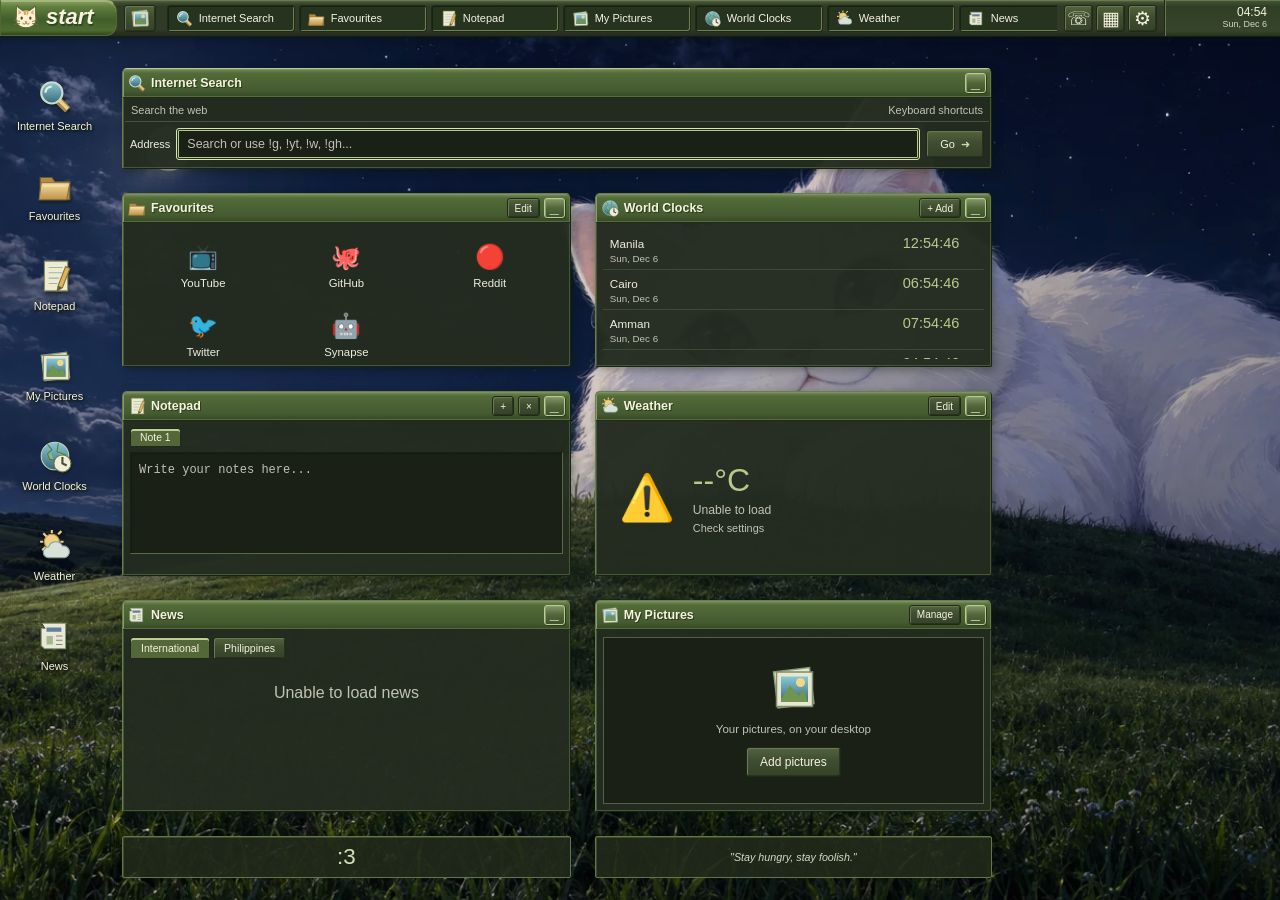
==== commit 70ec4e09: "Restyle startpage as a Windows XP Olive desktop" ====
--- a/index.html
+++ b/index.html
@@ -4,6 +4,7 @@
 <meta charset="UTF-8">
 <meta name="viewport" content="width=device-width, initial-scale=1.0">
 <title>Startpage</title>
+<link rel="icon" href="assets/xp-cat.svg" type="image/svg+xml">
 <style>
 /* CSS Variables for theming */
 :root {
@@ -1389,24 +1390,71 @@
   }
 }
 </style>
+<link rel="stylesheet" href="xp-desktop.css">
 </head>
 <body>
 
-<div class="main-container">
+<svg class="icon-definitions" xmlns="http://www.w3.org/2000/svg" aria-hidden="true">
+  <defs>
+    <linearGradient id="folderGold" x2="0" y2="1"><stop stop-color="#f6dfa0"/><stop offset="1" stop-color="#bc914a"/></linearGradient>
+    <linearGradient id="screenBlue" x2="0" y2="1"><stop stop-color="#8ac8d5"/><stop offset="1" stop-color="#386979"/></linearGradient>
+    <symbol id="icon-search" viewBox="0 0 32 32"><path d="m19 20 9 9" stroke="#a48650" stroke-width="7"/><path d="m20 20 8 8" stroke="#edcf88" stroke-width="3"/><circle cx="13" cy="13" r="10" fill="url(#screenBlue)" stroke="#c9dbce" stroke-width="2"/><path d="M7 13a6 6 0 0 1 6-6" fill="none" stroke="#e8f0da" stroke-width="2"/></symbol>
+    <symbol id="icon-links" viewBox="0 0 32 32"><path d="M2 8h11l3 4h14v17H2Z" fill="#b28b46" stroke="#6b592f"/><path d="M3 13h27l-3 16H1Z" fill="url(#folderGold)" stroke="#886d37"/><path d="M5 16h21" stroke="#f9e9b9"/></symbol>
+    <symbol id="icon-notes" viewBox="0 0 32 32"><path d="M6 2h22v28H6Z" fill="#efebce" stroke="#838b65"/><path d="M10 8h13M10 13h13M10 18h10M10 23h8" stroke="#97b5bd"/><path d="m19 25 7-18 4 2-7 18-5 3Z" fill="#dcb45c" stroke="#876a37"/><path d="m19 25-1 5 5-3" fill="#586149"/></symbol>
+    <symbol id="icon-weather" viewBox="0 0 32 32"><circle cx="13" cy="12" r="7" fill="#efd083" stroke="#b8974e"/><path d="M13 1v3m0 16v3M2 12h3m16 0h3M5 4l3 3m10 10 3 3M4 20l3-3M19 5l3-3" stroke="#efd083" stroke-width="2"/><path d="M10 27a5 5 0 0 1 0-10 7 7 0 0 1 13-1 5 5 0 0 1 2 11Z" fill="#d7e2d8" stroke="#849fa5"/></symbol>
+    <symbol id="icon-timezones" viewBox="0 0 32 32"><circle cx="16" cy="16" r="13" fill="url(#screenBlue)" stroke="#c5d8c0"/><path d="m9 5 4 5-4 4 2 5 5 1 2 8m1-24-1 8 8 3-5 7" fill="#94b76f" stroke="#50794b"/><circle cx="23" cy="23" r="8" fill="#f1edd6" stroke="#6b774e"/><path d="M23 17v6l4 2" fill="none" stroke="#41513b" stroke-width="2"/></symbol>
+    <symbol id="icon-slideshow" viewBox="0 0 32 32"><path d="m3 6 24-3 3 24-24 3Z" fill="#e4e8ce" stroke="#879879"/><path d="M5 6h24v23H5Z" fill="#e9e8ce" stroke="#7f8c6d"/><path d="M8 9h18v17H8Z" fill="url(#screenBlue)"/><circle cx="21" cy="13" r="3" fill="#f1d889"/><path d="m8 24 6-9 6 7 3-5 3 9H8Z" fill="#709551"/></symbol>
+    <symbol id="icon-news" viewBox="0 0 32 32"><path d="M4 4h22v24H6l-3-3V9h4" fill="#e9e8d4" stroke="#88947b"/><path d="M8 8h14v4H8Z" fill="#637e9c"/><path d="M8 16h6v8H8Z" fill="#a6b793"/><path d="M17 16h6m-6 4h6m-6 4h6" stroke="#7b8777"/></symbol>
+  </defs>
+</svg>
+
+<header class="desktop-taskbar" aria-label="Desktop taskbar">
+  <button class="start-button" id="startButton" onclick="toggleStartMenu()" aria-expanded="false" aria-controls="startMenu"><img src="assets/xp-cat.svg" alt="">start</button>
+  <button class="show-desktop" onclick="toggleDesktop()" title="Show desktop" aria-label="Show desktop"><svg class="xp-icon"><use href="#icon-slideshow"/></svg></button>
+  <nav class="task-buttons" id="taskButtons" aria-label="Windows"></nav>
+  <div class="taskbar-tools">
+    <button class="chat-toggle-btn" onclick="toggleChat()" title="AI chat (C)" aria-label="AI chat" aria-controls="chatPanel" aria-expanded="false">☏</button>
+    <button class="calc-btn" onclick="toggleCalculator()" title="Calculator" aria-label="Calculator" aria-controls="calcPopup" aria-expanded="false">▦</button>
+    <button class="settings-btn" onclick="toggleSettings()" title="Settings" aria-label="Settings" aria-controls="settingsPanel" aria-expanded="false">⚙</button>
+  </div>
+  <div class="search-clock taskbar-clock"><span class="search-clock-time" id="localTime">--:--</span><span class="search-clock-date" id="localDate"></span></div>
+</header>
+
+<section class="start-menu" id="startMenu" aria-label="Start menu" hidden>
+  <div class="start-user"><img src="assets/xp-cat.svg" alt=""><strong>My desktop</strong></div>
+  <div class="start-menu-columns">
+    <div id="startApps" class="start-apps"></div>
+    <div class="start-utilities">
+      <button onclick="launchUtility('chat')">AI chat</button>
+      <button onclick="launchUtility('calculator')">Calculator</button>
+      <hr>
+      <button onclick="launchUtility('settings')">Settings</button>
+      <button onclick="launchUtility('layout')">Arrange windows</button>
+      <button onclick="launchUtility('shortcuts')">Keyboard shortcuts</button>
+    </div>
+  </div>
+  <div class="start-menu-footer"><span>Windows XP Olive</span><button onclick="toggleDesktop(); toggleStartMenu(false)">Show desktop</button></div>
+</section>
+
+<nav class="desktop-shortcuts" id="desktopShortcuts" aria-label="Desktop shortcuts"></nav>
+
+<main class="main-container" aria-label="Desktop windows">
   <div class="grid">
     <!-- Search Card -->
     <div class="card search-card">
+      <div class="card-header"><span class="card-title"><svg class="xp-icon"><use href="#icon-search"/></svg>Internet Search</span><button class="window-minimise" onclick="minimiseWindow('search')" aria-label="Minimise search">_</button></div>
+      <div class="window-toolbar"><span>Search the web</span><button onclick="launchUtility('shortcuts')">Keyboard shortcuts</button></div>
       <form class="search-form" onsubmit="handleSearch(event)">
-        <div class="search-clock"><span class="search-clock-time" id="localTime">--:--</span><span class="search-clock-date" id="localDate"></span></div>
-        <input type="text" id="searchInput" class="search-input" placeholder="Search the web...  (!g !yt !w !gh !r  ·  ? for shortcuts)" autofocus>
-        <button type="submit" class="search-btn">Search</button>
+        <label for="searchInput" class="search-label">Address</label>
+        <input type="text" id="searchInput" class="search-input" placeholder="Search or use !g, !yt, !w, !gh..." autofocus>
+        <button type="submit" class="search-btn">Go <span aria-hidden="true">➜</span></button>
       </form>
     </div>
 
     <!-- Weather Card -->
     <div class="card weather-card">
       <div class="card-header">
-        <span class="card-title">Weather</span>
+        <span class="card-title"><svg class="xp-icon"><use href="#icon-weather"/></svg>Weather</span>
         <button class="add-btn" onclick="openWeatherModal()">Edit</button>
       </div>
       <div class="weather-content" id="weatherContent">
@@ -1422,7 +1470,7 @@
     <!-- Timezone Card -->
     <div class="card timezone-card">
       <div class="card-header">
-        <span class="card-title">World Clocks</span>
+        <span class="card-title"><svg class="xp-icon"><use href="#icon-timezones"/></svg>World Clocks</span>
         <button class="add-btn" onclick="openTimezoneModal()">+ Add</button>
       </div>
       <div class="timezone-list" id="timezoneList"></div>
@@ -1431,7 +1479,7 @@
     <!-- Quick Links Card -->
     <div class="card links-card">
       <div class="card-header">
-        <span class="card-title">Quick Links</span>
+        <span class="card-title"><svg class="xp-icon"><use href="#icon-links"/></svg>Favourites</span>
         <button class="add-btn" onclick="openLinksModal()">Edit</button>
       </div>
       <div class="links-grid" id="linksGrid"></div>
@@ -1439,11 +1487,9 @@
 
     <!-- Slideshow Card -->
     <div class="card slideshow-card">
+      <div class="card-header"><span class="card-title"><svg class="xp-icon"><use href="#icon-slideshow"/></svg>My Pictures</span><button class="add-btn" onclick="openSlideshowModal()">Manage</button></div>
       <div class="slideshow-container" id="slideshowContainer">
-        <div class="slideshow-placeholder">Click to add images</div>
-      </div>
-      <div class="slideshow-overlay" onclick="openSlideshowModal()">
-        <span>Click to manage images</span>
+        <div class="slideshow-placeholder"><svg class="xp-icon"><use href="#icon-slideshow"/></svg><span>Your pictures, on your desktop</span><button class="btn" onclick="openSlideshowModal()">Add pictures</button></div>
       </div>
       <input type="file" id="slideshowInput" accept="image/*" multiple style="display:none" onchange="handleSlideshowUpload(event)">
     </div>
@@ -1451,19 +1497,21 @@
     <!-- Notes Card -->
     <div class="card notes-card">
       <div class="card-header">
-        <div class="notes-tabs" id="notesTabs"></div>
+        <span class="card-title"><svg class="xp-icon"><use href="#icon-notes"/></svg>Notepad</span>
         <div style="display:flex;gap:4px;flex-shrink:0">
           <button class="add-btn" onclick="addNoteTab()" title="New note">+</button>
           <button class="add-btn" onclick="deleteNoteTab()" title="Delete this note">&times;</button>
         </div>
       </div>
-      <div class="notes-preview" id="notesPreview" onclick="startNotesEdit(event)"></div>
-      <textarea class="notes-textarea" id="notesArea" placeholder="Write your notes here... (- [ ] makes a checkbox)"></textarea>
+      <div class="notes-tabs" id="notesTabs"></div>
+      <div class="notes-preview" id="notesPreview" onclick="startNotesEdit(event)" tabindex="0" role="group" aria-label="Note preview. Press Enter to edit" onkeydown="if(event.target === this && (event.key === 'Enter' || event.key === ' ')) {event.preventDefault(); startNotesEdit();}"></div>
+      <textarea class="notes-textarea" id="notesArea" aria-label="Note text" placeholder="Write your notes here... (- [ ] makes a checkbox)"></textarea>
       <div class="save-indicator" id="saveIndicator">Saved</div>
     </div>
 
     <!-- News Card -->
     <div class="card news-card">
+      <div class="card-header"><span class="card-title"><svg class="xp-icon"><use href="#icon-news"/></svg>News</span></div>
       <div class="news-tabs">
         <button class="news-tab active" data-feed="international" onclick="switchNewsFeed('international', this)">International</button>
         <button class="news-tab" data-feed="philippines" onclick="switchNewsFeed('philippines', this)">Philippines</button>
@@ -1474,25 +1522,26 @@
     </div>
 
     <!-- Emoticon Card -->
-    <div class="card emoticon-card" id="emoticonCard" onclick="cycleEmoticon()">:3</div>
+    <button class="card emoticon-card" id="emoticonCard" onclick="cycleEmoticon()" title="Change emoticon" aria-label="Change emoticon">:3</button>
 
     <!-- Quote Card -->
     <div class="card quote-card">
       <div class="quote-text" id="quoteText">Loading...</div>
     </div>
   </div>
-</div>
+</main>
 
 <!-- Chat Panel (floating) -->
-<div class="chat-card">
+<div class="chat-card" id="chatPanel" role="region" aria-label="AI chat">
   <div class="card-header">
-    <select class="chat-conv-select" id="chatConvSelect" onchange="switchConversation(this.value)"></select>
+    <select class="chat-conv-select" id="chatConvSelect" aria-label="Chat conversation" onchange="switchConversation(this.value)"></select>
     <div class="chat-header-actions">
       <button class="add-btn" onclick="createConversation()" title="New Chat">+</button>
       <button class="add-btn" onclick="exportConversation()" title="Export Chat">&#8615;</button>
       <button class="add-btn" onclick="document.getElementById('chatImportInput').click()" title="Import Chat">&#8613;</button>
       <input type="file" id="chatImportInput" accept=".json,.md" style="display:none" onchange="importConversation(event)">
       <button class="add-btn" onclick="clearChat()" title="Clear Chat">Clear</button>
+      <button class="window-close" onclick="toggleChat()" aria-label="Close chat">×</button>
     </div>
   </div>
   <div class="chat-messages" id="chatMessages">
@@ -1502,42 +1551,34 @@
   <div class="chat-input-row">
     <button class="chat-attach-btn" onclick="document.getElementById('chatFileInput').click()" title="Attach image">&#128206;</button>
     <input type="file" id="chatFileInput" accept="image/*" multiple style="display:none" onchange="handleChatFileSelect(event)">
-    <input type="text" class="chat-input" id="chatInput" placeholder="Type a question...">
+    <input type="text" class="chat-input" id="chatInput" aria-label="Chat message" placeholder="Type a question...">
     <button class="chat-voice-btn" id="chatVoiceBtn" onclick="toggleVoiceInput()" title="Voice input">&#127908;</button>
     <button class="chat-send-btn" id="chatSendBtn" onclick="sendChatMessage()">Send</button>
   </div>
   <div class="chat-token-info" id="chatTokenInfo"></div>
 </div>
 
-<!-- Chat Toggle Button -->
-<button class="chat-toggle-btn" onclick="toggleChat()" title="Ask AI">💬</button>
-
-<!-- Calculator Button -->
-<button class="calc-btn" onclick="toggleCalculator()" title="Calculator">=</button>
-
 <!-- Calculator Popup -->
 <div class="calc-popup" id="calcPopup">
-  <input type="text" class="calc-input" id="calcInput" placeholder="e.g. 2+3*4" autocomplete="off">
+  <div class="card-header"><span class="card-title">Calculator</span><button class="window-close" onclick="toggleCalculator()" aria-label="Close calculator">×</button></div>
+  <input type="text" class="calc-input" id="calcInput" aria-label="Calculation" placeholder="e.g. 2+3*4" autocomplete="off">
   <div class="calc-result" id="calcResult"></div>
   <div class="calc-history" id="calcHistory"></div>
 </div>
 
-<!-- Settings Button -->
-<button class="settings-btn" onclick="toggleSettings()">&#9881;</button>
-
 <!-- Settings Panel -->
-<div class="settings-panel" id="settingsPanel">
+<div class="settings-panel" id="settingsPanel" role="region" aria-label="Settings" inert>
   <div class="settings-header">
     <span class="settings-title">Settings</span>
-    <button class="close-btn" onclick="toggleSettings()">&times;</button>
+    <button class="close-btn" onclick="toggleSettings()" aria-label="Close settings">&times;</button>
   </div>
 
   <div class="settings-section">
     <div class="section-title">Background</div>
-    <input type="file" accept="image/*" onchange="handleBackgroundUpload(event)">
+    <input type="file" accept="image/*" aria-label="Background picture" onchange="handleBackgroundUpload(event)">
     <div class="slider-container" style="margin-top:16px">
       <div class="slider-header">
-        <span class="setting-label">Blur Amount</span>
+        <label class="setting-label" for="blurSlider">Blur amount</label>
         <span class="slider-value" id="blurValue">0px</span>
       </div>
       <input type="range" id="blurSlider" min="0" max="30" value="0" oninput="updateBlur(this.value)">
@@ -1549,42 +1590,43 @@
     <div class="setting-row">
       <span class="setting-label">Font Size</span>
       <div class="font-size-controls">
-        <button class="font-size-btn" onclick="adjustFontSize(-10)">−</button>
+        <button class="font-size-btn" onclick="adjustFontSize(-10)" aria-label="Decrease font size">−</button>
         <span class="font-size-value" id="fontSizeValue">100%</span>
-        <button class="font-size-btn" onclick="adjustFontSize(10)">+</button>
+        <button class="font-size-btn" onclick="adjustFontSize(10)" aria-label="Increase font size">+</button>
       </div>
     </div>
     <div class="setting-row">
-      <span class="setting-label">Card Color</span>
-      <input type="color" id="cardColorPicker" value="#1e1e23" onchange="updateCardColor(this.value)">
+      <label class="setting-label" for="cardColorPicker">Card colour</label>
+      <input type="color" id="cardColorPicker" value="#252c20" onchange="updateCardColor(this.value)">
     </div>
     <div class="setting-row">
-      <span class="setting-label">Accent Color</span>
-      <input type="color" id="accentColorPicker" value="#6366f1" onchange="updateAccentColor(this.value)">
+      <label class="setting-label" for="accentColorPicker">Accent colour</label>
+      <input type="color" id="accentColorPicker" value="#b7ca8b" onchange="updateAccentColor(this.value)">
     </div>
     <div class="setting-row">
-      <span class="setting-label">Font Color</span>
-      <input type="color" id="fontColorPicker" value="#ffffff" onchange="updateFontColor(this.value)">
+      <label class="setting-label" for="fontColorPicker">Font colour</label>
+      <input type="color" id="fontColorPicker" value="#eeeedd" onchange="updateFontColor(this.value)">
     </div>
     <div class="slider-container">
       <div class="slider-header">
-        <span class="setting-label">Card Opacity</span>
-        <span class="slider-value" id="cardOpacityValue">85%</span>
+        <label class="setting-label" for="cardOpacitySlider">Card opacity</label>
+        <span class="slider-value" id="cardOpacityValue">97%</span>
       </div>
-      <input type="range" id="cardOpacitySlider" min="0" max="100" value="85" oninput="updateCardOpacity(this.value)">
+      <input type="range" id="cardOpacitySlider" min="0" max="100" value="97" oninput="updateCardOpacity(this.value)">
     </div>
     <div class="slider-container">
       <div class="slider-header">
-        <span class="setting-label">Card Blur</span>
-        <span class="slider-value" id="cardBlurValue">12px</span>
+        <label class="setting-label" for="cardBlurSlider">Card blur</label>
+        <span class="slider-value" id="cardBlurValue">0px</span>
       </div>
-      <input type="range" id="cardBlurSlider" min="0" max="30" value="12" oninput="updateCardBlur(this.value)">
+      <input type="range" id="cardBlurSlider" min="0" max="30" value="0" oninput="updateCardBlur(this.value)">
     </div>
   </div>
 
   <div class="settings-section">
     <div class="section-title">Theme Presets</div>
-    <select class="theme-select" id="themeSelect" onchange="applyThemePreset(this.value)">
+    <select class="theme-select" id="themeSelect" aria-label="Theme preset" onchange="applyThemePreset(this.value)">
+      <option value="xpOlive">Windows XP Olive</option>
       <option value="system">System (Auto)</option>
       <optgroup label="Classic">
         <option value="dark">Dark</option>
@@ -1632,8 +1674,8 @@
 
   <div class="settings-section">
     <div class="section-title">Layout</div>
-    <button class="btn btn-block" onclick="openLayoutModal()">Customize Layout</button>
-    <p style="font-size:0.75em;color:var(--text-secondary);margin-top:8px">Rearrange which cards appear in which grid positions</p>
+    <button class="btn btn-block" onclick="openLayoutModal()">Arrange windows</button>
+    <p style="font-size:0.75em;color:var(--text-secondary);margin-top:8px">Choose where each window appears on your desktop.</p>
   </div>
 
   <div class="settings-section">
@@ -1778,34 +1820,36 @@
 <!-- Layout Modal -->
 <div class="modal-overlay" id="layoutModal">
   <div class="modal" style="max-width:450px">
-    <div class="modal-title">Customize Layout</div>
-    <p style="font-size:0.75em;color:var(--text-secondary);margin-bottom:16px">Pick which card goes in each position</p>
+    <div class="modal-title">Arrange windows</div>
+    <p style="font-size:0.75em;color:var(--text-secondary);margin-bottom:16px">Choose a window for each position below Search.</p>
     <div class="layout-editor">
       <div class="layout-row">
         <div class="layout-cell">
-          <label>Row 2, Col 1</label>
+          <label for="layout-r2c1">Top left</label>
           <select id="layout-r2c1" onchange="validateLayoutSelection()"></select>
         </div>
         <div class="layout-cell">
-          <label>Row 2, Col 2</label>
+          <label for="layout-r2c2">Top right</label>
           <select id="layout-r2c2" onchange="validateLayoutSelection()"></select>
-        </div>
-        <div class="layout-cell">
-          <label>Row 2, Col 3</label>
-          <select id="layout-r2c3" onchange="validateLayoutSelection()"></select>
         </div>
       </div>
       <div class="layout-row">
         <div class="layout-cell">
-          <label>Row 3, Col 1</label>
+          <label for="layout-r2c3">Middle left</label>
+          <select id="layout-r2c3" onchange="validateLayoutSelection()"></select>
+        </div>
+        <div class="layout-cell">
+          <label for="layout-r3c1">Middle right</label>
           <select id="layout-r3c1" onchange="validateLayoutSelection()"></select>
         </div>
+      </div>
+      <div class="layout-row">
         <div class="layout-cell">
-          <label>Row 3, Col 2</label>
+          <label for="layout-r3c2">Bottom left</label>
           <select id="layout-r3c2" onchange="validateLayoutSelection()"></select>
         </div>
         <div class="layout-cell">
-          <label>Row 3, Col 3</label>
+          <label for="layout-r3c3">Bottom right</label>
           <select id="layout-r3c3" onchange="validateLayoutSelection()"></select>
         </div>
       </div>
@@ -1920,16 +1964,16 @@
 // Grid Layout Customization
 // ============================================
 const defaultLayout = {
-  row2: ['weather', 'timezones', 'links'],
-  row3: ['slideshow', 'notes', 'news']
+  row2: ['links', 'timezones', 'notes'],
+  row3: ['weather', 'news', 'slideshow']
 };
 
 const cardNames = {
   weather: 'Weather',
-  timezones: 'Timezones',
-  links: 'Quick Links',
-  slideshow: 'Slideshow',
-  notes: 'Notes',
+  timezones: 'World Clocks',
+  links: 'Favourites',
+  slideshow: 'My Pictures',
+  notes: 'Notepad',
   news: 'News'
 };
 
@@ -1941,13 +1985,11 @@
 
 function applyGridLayout(layout) {
   const grid = document.querySelector('.grid');
-  const areas = `
-    "search search search"
-    "${layout.row2.join(' ')}"
-    "${layout.row3.join(' ')}"
-    "emoticon quote quote"
-  `;
-  grid.style.gridTemplateAreas = areas;
+  const cards = [...layout.row2, ...layout.row3];
+  const rows = matchMedia('(max-width: 600px)').matches
+    ? ['search', ...cards, 'emoticon', 'quote']
+    : ['search search', ...[0, 2, 4].map(i => cards.slice(i, i + 2).join(' ')), 'emoticon quote'];
+  grid.style.gridTemplateAreas = rows.map(row => `"${row}"`).join(' ');
 }
 
 function openLayoutModal() {
@@ -2064,6 +2106,7 @@
 ];
 
 const themePresets = {
+  xpOlive:        { bg: '#161d13', card: '#252c20', accent: '#b7ca8b', font: '#eeeedd' },
   dark:           { bg: '#0a0a0f', card: '#1e1e23', accent: '#6366f1', font: '#f2f2f2' },
   light:          { bg: '#f5f5f7', card: '#ffffff', accent: '#6366f1', font: '#1a1a1a' },
   nord:           { bg: '#2e3440', card: '#3b4252', accent: '#88c0d0', font: '#eceff4' },
@@ -2176,6 +2219,7 @@
 // ============================================
 document.addEventListener('DOMContentLoaded', async () => {
   await openDatabase();
+  initialiseDesktop();
   loadSettings();
   loadGridLayout();
   loadTimezones();
@@ -2382,7 +2426,7 @@
 
   if (slideshowImages.length === 0) {
     if (slideshowInterval) clearInterval(slideshowInterval);
-    container.innerHTML = '<div class="slideshow-placeholder">Click to add images</div>';
+    container.innerHTML = '<div class="slideshow-placeholder"><svg class="xp-icon" aria-hidden="true"><use href="#icon-slideshow"/></svg><span>Your pictures, on your desktop</span><button class="btn" onclick="openSlideshowModal()">Add pictures</button></div>';
     return;
   }
 
@@ -2581,6 +2625,7 @@
     renderNotes();
     return;
   }
+  restoreWindow('notes', false);
   document.querySelector('.notes-card').classList.add('editing');
   document.getElementById('notesArea').focus();
 }
@@ -2783,7 +2828,10 @@
 // Settings
 // ============================================
 function toggleSettings() {
-  document.getElementById('settingsPanel').classList.toggle('open');
+  const panel = document.getElementById('settingsPanel');
+  const open = panel.classList.toggle('open');
+  panel.inert = !open;
+  if (open) panel.querySelector('.close-btn').focus();
 }
 
 function loadSettings() {
@@ -2800,28 +2848,28 @@
   document.documentElement.style.setProperty('--bg-blur', blur + 'px');
 
   // Card color
-  const cardColor = localStorage.getItem('cardColor') || '#1e1e23';
+  const cardColor = localStorage.getItem('cardColor') || '#252c20';
   document.getElementById('cardColorPicker').value = cardColor;
   updateCardColor(cardColor, false);
 
   // Accent color
-  const accentColor = localStorage.getItem('accentColor') || '#6366f1';
+  const accentColor = localStorage.getItem('accentColor') || '#b7ca8b';
   document.getElementById('accentColorPicker').value = accentColor;
   updateAccentColor(accentColor, false);
 
   // Font color
-  const fontColor = localStorage.getItem('fontColor') || '#ffffff';
+  const fontColor = localStorage.getItem('fontColor') || '#eeeedd';
   document.getElementById('fontColorPicker').value = fontColor;
   updateFontColor(fontColor, false);
 
   // Card opacity
-  const cardOpacity = localStorage.getItem('cardOpacity') || '85';
+  const cardOpacity = localStorage.getItem('cardOpacity') || '97';
   document.getElementById('cardOpacitySlider').value = cardOpacity;
   document.getElementById('cardOpacityValue').textContent = cardOpacity + '%';
   applyCardBg();
 
   // Card blur
-  const cardBlur = localStorage.getItem('cardBlur') || '12';
+  const cardBlur = localStorage.getItem('cardBlur') || '0';
   document.getElementById('cardBlurSlider').value = cardBlur;
   document.getElementById('cardBlurValue').textContent = cardBlur + 'px';
   document.documentElement.style.setProperty('--card-blur', cardBlur + 'px');
@@ -2841,6 +2889,7 @@
   document.documentElement.style.setProperty('--card-base-r', r);
   document.documentElement.style.setProperty('--card-base-g', g);
   document.documentElement.style.setProperty('--card-base-b', b);
+  document.documentElement.style.setProperty('--surface', hex);
   if (save) localStorage.setItem('cardColor', hex);
   applyCardBg();
 }
@@ -2861,7 +2910,7 @@
   const r = parseInt(hex.slice(1, 3), 16);
   const g = parseInt(hex.slice(3, 5), 16);
   const b = parseInt(hex.slice(5, 7), 16);
-  document.documentElement.style.setProperty('--text-secondary', `rgba(${r}, ${g}, ${b}, 0.6)`);
+  document.documentElement.style.setProperty('--text-secondary', `rgba(${r}, ${g}, ${b}, 0.78)`);
   if (save) localStorage.setItem('fontColor', hex);
 }
 
@@ -2869,7 +2918,7 @@
   const r = getComputedStyle(document.documentElement).getPropertyValue('--card-base-r').trim() || 30;
   const g = getComputedStyle(document.documentElement).getPropertyValue('--card-base-g').trim() || 30;
   const b = getComputedStyle(document.documentElement).getPropertyValue('--card-base-b').trim() || 35;
-  const opacity = (localStorage.getItem('cardOpacity') || 85) / 100;
+  const opacity = (localStorage.getItem('cardOpacity') || 97) / 100;
   document.documentElement.style.setProperty('--card-bg', `rgba(${r}, ${g}, ${b}, ${opacity})`);
 }
 
@@ -3159,6 +3208,8 @@
   if (e.key === 'Escape') {
     if (isStreaming && chatAbortController) chatAbortController.abort();
     document.getElementById('settingsPanel').classList.remove('open');
+    document.getElementById('settingsPanel').inert = true;
+    toggleStartMenu(false);
     document.getElementById('calcPopup').classList.remove('open');
     document.querySelector('.chat-card').classList.remove('open');
     document.querySelectorAll('.modal-overlay').forEach(m => m.classList.remove('open'));
@@ -3168,11 +3219,12 @@
 
   // Everything below only when not typing somewhere and no modifier held
   const t = e.target;
+  if (e.defaultPrevented || (e.key === ' ' && t.closest?.('button, a, [role="button"]'))) return;
   if (t.matches?.('input, textarea, select, [contenteditable]') || e.ctrlKey || e.metaKey || e.altKey) return;
   if (document.querySelector('.modal-overlay.open')) return;
 
   const search = document.getElementById('searchInput');
-  if (e.key === '/') { e.preventDefault(); search.focus(); search.select(); return; }
+  if (e.key === '/') { e.preventDefault(); restoreWindow('search'); search.select(); return; }
   if (e.key === '?') { e.preventDefault(); document.getElementById('shortcutsModal').classList.add('open'); return; }
   if (e.key === 'n') { e.preventDefault(); startNotesEdit(); return; }
   if (e.key === 'c') { e.preventDefault(); toggleChat(); return; }
@@ -3182,7 +3234,7 @@
     return;
   }
   // Any other printable key starts a search
-  if (e.key.length === 1) search.focus();
+  if (e.key.length === 1) { restoreWindow('search'); search.focus(); }
 });
 
 // ============================================
@@ -3363,9 +3415,6 @@
   document.documentElement.style.setProperty('--font-scale', current / 100);
   document.getElementById('fontSizeValue').textContent = current + '%';
 
-  // Mark theme as custom when manually adjusting
-  document.getElementById('themeSelect').value = 'custom';
-  localStorage.setItem('themePreset', 'custom');
 }
 
 function loadFontSize() {
@@ -3409,7 +3458,7 @@
 }
 
 function loadThemePreset() {
-  let preset = localStorage.getItem('themePreset') || 'custom';
+  let preset = localStorage.getItem('themePreset') || 'xpOlive';
   if (themeMigration[preset]) {
     preset = themeMigration[preset];
     localStorage.setItem('themePreset', preset);
@@ -3449,7 +3498,7 @@
   let offsetX = 0, offsetY = 0;
 
   header.addEventListener('mousedown', (e) => {
-    if (e.target.closest('.add-btn')) return;
+    if (e.target.closest('button, select, input')) return;
     isDragging = true;
     offsetX = e.clientX - panel.getBoundingClientRect().left;
     offsetY = e.clientY - panel.getBoundingClientRect().top;
@@ -4414,5 +4463,6 @@
 });
 </script>
 
+<script src="xp-desktop.js"></script>
 </body>
 </html>
--- a/xp-desktop.css
+++ b/xp-desktop.css
@@ -0,0 +1,436 @@
+/* Homestead colours sampled from the local HyDE Windows XP Olive theme. */
+:root {
+  color-scheme: dark;
+  --surface: #252c20;
+  --card-bg: rgb(37 44 32 / 97%);
+  --card-blur: 0px;
+  --card-border: oklch(48% 0.046 126);
+  --text-primary: #eeeedd;
+  --text-secondary: #c4c8b5;
+  --accent: #b7ca8b;
+  --accent-hover: #d5e5ad;
+  --card-base-r: 37;
+  --card-base-g: 44;
+  --card-base-b: 32;
+  --title-text: #f6f3df;
+  --olive-dark: #202919;
+  --olive-light: #687b50;
+  --title-bar: linear-gradient(#879868 0%, #637b47 7%, #526b38 16%, #445a30 78%, #384b26 96%, #718354);
+  --button-face: linear-gradient(#53633d, #3f4d30 45%, #354228);
+  --button-hover: linear-gradient(#687d4b, #4c6035);
+  --bevel: inset 1px 1px #687b50, inset -1px -1px #29341e;
+  --field: color-mix(in oklch, var(--surface), oklch(13% 0.015 128) 32%);
+}
+
+body {
+  display: flow-root;
+  font-family: Tahoma, 'Liberation Sans', Arial, sans-serif;
+  background: #161d13 url('assets/cat-bliss-night.webp') center / cover fixed no-repeat;
+  height: 100dvh;
+}
+
+body::before { background: rgb(13 23 22 / 8%); }
+button, input, select, textarea { font-family: inherit; }
+button, a, input, select, textarea { -webkit-tap-highlight-color: transparent; }
+button { touch-action: manipulation; }
+button:focus-visible, a:focus-visible, [tabindex]:focus-visible {
+  outline: 2px solid var(--accent-hover);
+  outline-offset: 2px;
+}
+::selection { background: #526b38; color: #f6f3df; }
+[hidden] { display: none !important; }
+.icon-definitions { position: absolute; width: 0; height: 0; overflow: hidden; }
+.xp-icon { width: 20px; height: 20px; flex-shrink: 0; vertical-align: middle; }
+
+/* The taskbar stays at the top, matching the desktop. */
+.desktop-taskbar {
+  position: fixed;
+  inset: 0 0 auto;
+  height: 37px;
+  z-index: 180;
+  display: flex;
+  align-items: center;
+  gap: 7px;
+  color: var(--title-text);
+  background: linear-gradient(#596a42 0%, #3d4a2e 9%, #303b25 18%, #303a27 82%, #222a1c);
+  border-bottom: 1px solid #151c11;
+  box-shadow: inset 0 1px #687b50, 0 2px 6px rgb(14 20 12 / 35%);
+}
+
+.start-button {
+  display: flex;
+  align-items: center;
+  align-self: stretch;
+  gap: 7px;
+  padding: 0 22px 2px 12px;
+  border: 1px solid #526734;
+  border-top-color: #a3b77e;
+  border-radius: 0 11px 11px 0;
+  box-shadow: inset 0 1px #a3b77e;
+  background: linear-gradient(#879e5d, #607e3e 18%, #405e29 55%, #4e6b31 86%, #2f461f);
+  color: #f6f3df;
+  font: italic bold 22px Tahoma, 'Liberation Sans', sans-serif;
+  text-shadow: 1px 2px #304522;
+  cursor: pointer;
+}
+.start-button img { width: 26px; height: 26px; }
+.start-button:hover, .start-button[aria-expanded='true'] { filter: brightness(1.15); }
+.task-buttons { display: flex; flex: 1; min-width: 0; gap: 4px; overflow-x: auto; scrollbar-width: none; }
+.task-button, .show-desktop, .taskbar-tools button {
+  display: flex;
+  align-items: center;
+  justify-content: flex-start;
+  gap: 6px;
+  height: 27px;
+  padding: 0 8px;
+  border: 1px solid #202919;
+  border-radius: 3px;
+  color: var(--title-text);
+  background: var(--button-face);
+  box-shadow: var(--bevel);
+  font-size: 11px;
+  cursor: pointer;
+}
+.task-button { width: 128px; flex-shrink: 0; }
+.task-button span { overflow: hidden; text-overflow: ellipsis; white-space: nowrap; }
+.task-button .xp-icon { width: 17px; height: 17px; }
+.task-button[aria-pressed='true'] { background: #26331e; box-shadow: inset 1px 1px #172311, inset -1px -1px #6d8250; }
+.task-button:hover, .show-desktop:hover, .taskbar-tools button:hover { background: var(--button-hover); transform: none; }
+.show-desktop { padding: 0 5px; margin-right: 4px; }
+.taskbar-tools { display: flex; gap: 3px; margin-left: auto; }
+.taskbar-tools button {
+  position: static;
+  width: 29px;
+  font-size: 19px;
+  padding: 0;
+  justify-content: center;
+  backdrop-filter: none;
+  transition: none;
+}
+.taskbar-tools button[aria-expanded='true'] { background: #25331d; box-shadow: inset 1px 1px #172311; }
+.taskbar-clock {
+  justify-content: center;
+  align-self: stretch;
+  min-width: 116px;
+  padding: 0 13px;
+  gap: 1px;
+  border-left: 1px solid #202919;
+  box-shadow: inset 1px 1px #66794a;
+  background: linear-gradient(#465737, #303e26 18%, #36452a 85%, #25331e);
+}
+.search-clock-time { font-size: 12px; font-weight: normal; color: var(--title-text); }
+.search-clock-date { color: #d3d9c0; font-size: 9px; }
+
+/* Real shortcuts and Start menu entries restore the corresponding window. */
+.desktop-shortcuts {
+  position: fixed;
+  top: 69px;
+  left: 12px;
+  bottom: 28px;
+  z-index: 2;
+  display: flex;
+  flex-direction: column;
+  gap: 17px;
+  overflow-y: auto;
+  scrollbar-width: none;
+}
+.desktop-shortcut {
+  display: flex;
+  flex-direction: column;
+  align-items: center;
+  justify-content: center;
+  gap: 7px;
+  width: 85px;
+  min-height: 73px;
+  padding: 5px 2px;
+  border: 1px solid transparent;
+  border-radius: 2px;
+  color: #f6f3df;
+  background: none;
+  text-shadow: 1px 1px 2px #10180e, 0 1px 4px #10180e;
+  font-size: 11px;
+  cursor: pointer;
+}
+.desktop-shortcut .xp-icon { width: 34px; height: 34px; filter: drop-shadow(1px 2px 1px rgb(14 20 12 / 50%)); }
+.desktop-shortcut:hover, .desktop-shortcut:focus-visible { background: rgb(75 94 52 / 55%); border-color: #a0b078; }
+.start-menu {
+  position: fixed;
+  top: 38px;
+  left: 0;
+  width: 370px;
+  max-height: calc(100dvh - 45px);
+  overflow-y: auto;
+  z-index: 220;
+  border: 2px solid #526b38;
+  border-radius: 0 0 6px 6px;
+  background: #252c20;
+  box-shadow: inset 1px 1px #90a06b, 4px 8px 20px rgb(10 17 9 / 45%);
+  color: var(--title-text);
+}
+.start-user { display: flex; align-items: center; gap: 11px; padding: 12px; background: var(--title-bar); font-size: 17px; text-shadow: 1px 1px #2e4121; }
+.start-user img { width: 42px; height: 42px; padding: 4px; border: 1px solid #adb992; border-radius: 4px; background: #d8ddbd; }
+.start-menu-columns { display: grid; grid-template-columns: 1.1fr 1fr; }
+.start-apps { padding: 8px 5px; }
+.start-utilities { padding: 9px 5px; background: #303b25; border-left: 1px solid #4b5c39; }
+.start-menu button:not(.start-button) { display: flex; align-items: center; width: 100%; gap: 9px; padding: 9px 8px; text-align: left; background: none; color: var(--title-text); border: 1px solid transparent; font-size: 12px; cursor: pointer; }
+.start-menu button:hover { background: #526b38; border-color: #788d57; }
+.start-menu .xp-icon { width: 25px; height: 25px; }
+.start-menu hr { border: 0; border-top: 1px solid #546640; margin: 8px; }
+.start-menu-footer { display: flex; align-items: center; gap: 10px; padding: 6px 9px; background: var(--title-bar); font-size: 10px; }
+.start-menu-footer span { white-space: nowrap; }
+.start-menu-footer button { justify-content: flex-end; }
+
+/* Compact, tiled windows leave the cat and the night sky visible. */
+.main-container { max-width: 870px; width: calc(100% - 146px); height: calc(100dvh - 90px); margin: 68px 0 22px 122px; padding: 0; }
+.grid {
+  grid-template-columns: minmax(0, 1.13fr) minmax(0, 1fr);
+  grid-template-rows: 101px minmax(145px, .82fr) minmax(150px, .87fr) minmax(185px, 1fr) 42px;
+  grid-template-areas: 'search search' 'links timezones' 'notes weather' 'news slideshow' 'emoticon quote';
+  gap: 24px;
+  height: 100%;
+}
+.card, .chat-card, .calc-popup, .modal {
+  min-width: 0;
+  min-height: 0;
+  border: 1px solid #6b7e50;
+  border-bottom-color: #172311;
+  border-right-color: #172311;
+  border-radius: 5px 5px 2px 2px;
+  padding: 7px;
+  box-shadow: inset 1px 0 #465638, inset -1px -1px #465638, 2px 3px 8px rgb(10 17 9 / 35%);
+  transition: none;
+}
+.card { display: flex; flex-direction: column; overflow: hidden; }
+.card:focus-within { border-top-color: #bacb90; }
+.card-header, .settings-header, .modal > .modal-title:first-child {
+  flex-shrink: 0;
+  height: 29px;
+  min-height: 29px;
+  padding: 3px 5px;
+  margin: -7px -7px 7px;
+  background: var(--title-bar);
+  border: 0;
+  border-bottom: 1px solid #1e2c17;
+  border-radius: 4px 4px 0 0;
+  color: var(--title-text);
+  box-shadow: inset 1px 0 #8b9c6b, inset -1px 0 #667b48;
+}
+.card-title, .settings-title, .modal-title {
+  display: flex;
+  align-items: center;
+  gap: 5px;
+  text-transform: none;
+  letter-spacing: 0;
+  font-size: .78rem;
+  font-weight: bold;
+  color: var(--title-text);
+  text-shadow: 1px 1px #2a3d1b;
+}
+.card-title .xp-icon { width: 18px; height: 18px; }
+.window-actions { display: flex; align-items: center; gap: 4px; }
+.window-minimise, .window-close, .close-btn {
+  width: 21px;
+  height: 20px;
+  padding: 0 0 2px;
+  background: linear-gradient(#85976a, #52683a 48%, #3e522c);
+  border: 1px solid #bbca96;
+  border-radius: 3px;
+  box-shadow: inset 1px 1px #8a9e6a, 1px 1px #2c3e1e;
+  color: #f6f3df;
+  line-height: 15px;
+  font-size: 16px;
+  font-weight: bold;
+  cursor: pointer;
+}
+.window-close, .close-btn { background: linear-gradient(#bb9072, #976348 48%, #794a35); border-color: #d8b194; }
+.window-minimise:hover, .window-close:hover, .close-btn:hover { filter: brightness(1.2); }
+.add-btn { padding: 2px 7px; min-height: 20px; font-size: 10px; }
+.btn, .add-btn, .search-btn, .font-size-btn, .chat-send-btn, .news-tab, .notes-tab, input::file-selector-button {
+  border: 1px solid var(--olive-dark);
+  border-radius: 3px;
+  box-shadow: var(--bevel);
+  background: var(--button-face);
+  color: var(--title-text);
+  transition: background-color 120ms ease-out;
+}
+.btn:hover, .add-btn:hover, .search-btn:hover, .font-size-btn:hover, .chat-send-btn:hover, .news-tab:hover, .notes-tab:hover, input::file-selector-button:hover { background: var(--button-hover); transform: none; }
+.btn:active, .add-btn:active, .search-btn:active { box-shadow: inset 1px 1px #172311; }
+.btn { padding: 7px 13px; font-size: .75rem; }
+.btn-danger { background: linear-gradient(#704c3b, #51392d); border-color: #98735e; }
+.btn-danger:hover { background: #80533e; }
+.btn[style*='background:var(--accent)'] { background: var(--button-face) !important; }
+.btn[style*='background:var(--accent)']:hover { background: var(--button-hover) !important; }
+.search-input, .calc-input, .chat-input, .notes-preview, .notes-textarea, .theme-select,
+.settings-panel input:not([type='range']):not([type='color']):not([type='file']), .settings-panel textarea,
+.modal input, .modal textarea, .modal select, .layout-cell select {
+  border: 1px solid #161f12 !important;
+  border-bottom-color: #596846 !important;
+  border-right-color: #596846 !important;
+  border-radius: 1px !important;
+  box-shadow: inset 1px 1px 2px rgb(12 19 10 / 35%);
+  background: var(--field) !important;
+  color: var(--text-primary);
+  transition: none;
+}
+input:focus-visible, textarea:focus-visible, select:focus-visible {
+  outline: 1px solid var(--accent-hover);
+  outline-offset: 1px;
+  box-shadow: none !important;
+}
+.search-input:focus, .calc-input:focus, .chat-input:focus { border-color: var(--accent) !important; box-shadow: none; }
+select option, .theme-select option, .chat-conv-select option, .modal select option { background: var(--surface); color: var(--text-primary); }
+.search-card { padding: 7px; }
+.search-card .card-header { margin-bottom: 0; }
+.window-toolbar { display: flex; justify-content: space-between; align-items: center; margin: 0 -5px 5px; padding: 3px 6px; border-bottom: 1px solid #46533a; min-height: 24px; color: var(--text-secondary); font-size: 11px; }
+.window-toolbar button { background: none; border: none; color: var(--text-secondary); font-size: 11px; cursor: pointer; }
+.window-toolbar button:hover { color: var(--text-primary); text-decoration: underline; }
+.search-form { gap: 8px; flex: 1; }
+.search-label { font-size: 11px; }
+.search-input { padding: 5px 8px; min-width: 0; font-size: .78rem; height: 28px; }
+.search-btn { height: 28px; padding: 3px 13px; font-size: 11px; font-weight: normal; }
+.search-btn span { margin-left: 3px; color: #cbd9ac; }
+
+.links-grid { grid-template-columns: repeat(3, minmax(0, 1fr)); gap: 5px; padding: 4px; }
+.links-grid { overflow-y: auto; min-height: 0; }
+.link-btn { flex-direction: column; gap: 6px; padding: 8px 3px; border: 1px solid transparent; border-radius: 1px; background: none; font-size: .71rem; text-align: center; }
+.link-btn:hover { transform: none; background: color-mix(in oklch, var(--surface), var(--accent) 18%); border-color: #7d9058; }
+.link-icon { display: flex; align-items: center; justify-content: center; width: 30px; height: 28px; font-size: 24px; }
+.link-icon img { width: 23px; height: 23px; image-rendering: auto; }
+.timezone-card, .links-card { max-height: none; }
+.timezone-list { gap: 0; overflow-y: auto; min-height: 0; }
+.timezone-item { padding: 5px 7px; border-radius: 0; background: none; border-bottom: 1px solid color-mix(in oklch, var(--card-border), transparent 50%); }
+.timezone-item:last-child { border-bottom: none; }
+.timezone-info { display: grid; grid-template-columns: 1fr auto; align-items: baseline; column-gap: 10px; }
+.timezone-city { font-size: .73rem; }
+.timezone-time { font-size: .91rem; font-weight: normal; }
+.timezone-date { grid-column: 1 / -1; font-size: .61rem; }
+.remove-btn { font-size: 13px; padding: 3px 5px; }
+.timezone-item:focus-within .remove-btn { opacity: 1; }
+.weather-content { padding: 7px 16px; gap: 18px; }
+.weather-icon { font-size: 2.8rem; }
+.weather-temp { font-size: 2rem; font-weight: normal; }
+.weather-condition { margin-top: 4px; font-size: .76rem; }
+.weather-location, .weather-extra { font-size: .68rem; margin-top: 5px; }
+.notes-tabs { flex-shrink: 0; margin: 0 0 5px; gap: 3px; }
+.notes-tab { font-size: .65rem; padding: 3px 9px; border-radius: 3px 3px 0 0; max-width: 135px; }
+.notes-tab.active, .news-tab.active { color: var(--title-text); background: #536738; box-shadow: inset 0 2px #c0cf94; }
+.notes-preview, .notes-textarea { font-family: 'Liberation Mono', Consolas, monospace; font-size: .75rem; line-height: 1.6; padding: 8px; }
+.save-indicator { font-size: .59rem; min-height: 11px; margin-top: 3px; }
+.news-tabs { gap: 3px; margin-bottom: 5px; }
+.news-tab { border-radius: 3px 3px 0 0; font-size: .66rem; padding: 4px 10px; }
+.news-content { min-height: 0; }
+.news-item { padding: 7px 5px; margin: 0; background: none; border: none; border-bottom: 1px solid color-mix(in oklch, var(--card-border), transparent 50%); border-radius: 0; }
+.news-item:hover { transform: none; background: color-mix(in oklch, var(--surface), var(--accent) 10%); }
+.news-title { font-size: .74rem; line-height: 1.45; }
+.news-meta { font-size: .6rem; margin-top: 3px; }
+.slideshow-container { flex: 1; height: auto; min-height: 0; background: var(--field); border: 1px solid #536044; }
+.slideshow-placeholder { flex-direction: column; gap: 12px; padding: 15px; text-align: center; font-size: .72rem; }
+.slideshow-placeholder .xp-icon { width: 48px; height: 48px; }
+.slide { object-fit: contain; }
+.emoticon-card, .quote-card { flex-direction: row; align-items: center; justify-content: center; background: rgb(33 43 27 / 88%); border: 1px solid #62764a; border-radius: 2px; padding: 5px 12px; box-shadow: inset 1px 1px #394b2c; }
+.emoticon-card { font-family: Tahoma, sans-serif; color: #d6dfb9; font-size: 1.4rem; }
+.emoticon-card:hover { transform: none; box-shadow: inset 1px 1px #5d7343; background: #394b2c; }
+.quote-text { font-size: .67rem; color: #d6dcca; animation: none; }
+
+/* Utility windows use the same title bars and inset controls. */
+.settings-panel {
+  top: 55px;
+  right: 17px;
+  width: 375px;
+  height: calc(100dvh - 74px);
+  padding: 7px 14px 14px;
+  background: var(--surface);
+  backdrop-filter: none;
+  border: 1px solid #819360;
+  border-radius: 5px 5px 2px 2px;
+  box-shadow: 3px 6px 18px rgb(10 17 9 / 50%);
+  transform: translateX(calc(100% + 30px));
+  visibility: hidden;
+  transition: transform 160ms ease-out, visibility 160ms;
+}
+.settings-panel.open { right: 17px; transform: translateX(0); visibility: visible; }
+.settings-header { position: sticky; top: -7px; z-index: 2; margin: -7px -14px 15px; height: 30px; padding: 4px 6px; }
+.settings-title { font-size: .81rem; }
+.settings-section { margin-bottom: 16px; padding-bottom: 16px; }
+.section-title { font-size: .73rem; letter-spacing: 0; text-transform: none; color: var(--accent); margin-bottom: 12px; }
+.setting-label, .slider-value { font-size: .73rem; }
+.settings-panel input[type='color'] { width: 37px; height: 24px; padding: 2px; background: var(--field); border: 1px solid #718354; }
+input[type='range'] { height: 5px; accent-color: #aabd80; background: #161f12; border-bottom: 1px solid #64794b; }
+input[type='range']::-moz-range-thumb { width: 10px; height: 17px; background: var(--button-face); border: 1px solid #9cae79; border-radius: 2px; }
+input[type='range']::-webkit-slider-thumb { width: 12px; height: 18px; background: var(--button-face); border: 1px solid #9cae79; border-radius: 2px; }
+input[type='file'] { border: 1px solid #52623e; border-radius: 1px; font-size: .7rem; padding: 7px; }
+input::file-selector-button { padding: 4px 8px; margin-right: 7px; cursor: pointer; }
+.font-size-btn { width: 26px; height: 25px; font-size: .9rem; }
+.theme-select { font-size: .75rem; padding: 7px; }
+.modal { background: var(--surface); padding: 12px; border-radius: 5px 5px 2px 2px; max-height: calc(100dvh - 70px); overflow-y: auto; }
+.modal > .modal-title:first-child { margin: -12px -12px 13px; padding: 5px 8px; }
+.modal-title:not(:first-child) { color: var(--text-primary); text-shadow: none; }
+.modal-overlay { background: rgb(10 17 9 / 55%); }
+.calc-popup { top: 55px; bottom: auto; right: 155px; background: var(--surface); backdrop-filter: none; gap: 7px; }
+.calc-input { font-size: .9rem; padding: 8px; }
+.calc-result { font-size: 1.2rem; }
+.chat-card { top: 55px; bottom: auto; right: 130px; width: 430px; height: min(510px, calc(100dvh - 80px)); background: var(--surface); backdrop-filter: none; }
+.chat-conv-select { background: #344728; border: 1px solid #899e64; border-radius: 2px; font-size: .7rem; }
+.chat-input { min-width: 0; }
+.chat-message { border-radius: 2px; font-size: .76rem; }
+.chat-message.user { background: #475d31; color: #f6f3df; }
+.chat-message.assistant { background: var(--field); }
+.chat-message blockquote { border: 1px solid var(--card-border); padding: 5px 8px; }
+.chat-send-btn { font-size: .72rem; padding: 5px 10px; }
+.chat-attach-btn, .chat-voice-btn { font-size: 14px; }
+.chat-header-actions .add-btn { padding: 2px 5px; }
+.chat-card .card-header { gap: 8px; }
+.storage-info { font-size: .65rem; line-height: 1.5; }
+.layout-cell select.duplicate { outline: 2px solid #d49a80; }
+.desktop-revealed .emoticon-card, .desktop-revealed .quote-card { visibility: hidden; }
+
+@media (min-width: 1600px) {
+  .main-container { width: calc(51vw - 110px); max-width: 870px; margin-left: 138px; margin-top: 79px; height: calc(100dvh - 109px); }
+  .grid { gap: 28px; }
+}
+@media (max-width: 1100px), (max-height: 780px) {
+  body { overflow-y: auto; }
+  .main-container { height: auto; min-height: calc(100dvh - 90px); max-width: 760px; }
+  .grid { height: auto; grid-template-rows: 101px 185px 210px 235px 50px; }
+  .task-button { width: 104px; }
+}
+@media (max-width: 900px) {
+  .main-container { margin-left: 106px; width: calc(100% - 125px); }
+  .grid { gap: 18px; grid-template-columns: minmax(0, 1fr) minmax(0, 1fr); }
+  .desktop-shortcuts { left: 5px; }
+  .taskbar-clock { min-width: 83px; padding: 0 7px; }
+  .taskbar-clock .search-clock-date { display: none; }
+  .links-grid { grid-template-columns: repeat(2, minmax(0, 1fr)); }
+  .weather-content { padding: 4px; gap: 8px; }
+  .weather-icon { font-size: 2rem; }
+}
+@media (max-width: 600px) {
+  .desktop-taskbar { gap: 4px; }
+  .start-button { font-size: 19px; padding-right: 12px; padding-left: 7px; gap: 4px; }
+  .start-button img { width: 23px; height: 23px; }
+  .show-desktop { display: none; }
+  .task-button { width: 31px; justify-content: center; padding: 0; }
+  .task-button span { display: none; }
+  .taskbar-tools { gap: 2px; }
+  .taskbar-tools button { width: 25px; }
+  .taskbar-clock { min-width: 66px; padding: 0 4px; }
+  .search-clock-time { font-size: 10px; }
+  .desktop-shortcuts { position: relative; inset: auto; margin: 51px 10px 13px; flex-direction: row; gap: 6px; overflow-x: auto; }
+  .desktop-shortcut { min-width: 65px; width: 65px; min-height: 65px; font-size: 9px; }
+  .desktop-shortcut .xp-icon { width: 28px; height: 28px; }
+  .main-container { margin: 0 12px 20px; width: calc(100% - 24px); min-height: 0; }
+  .grid { grid-template-columns: minmax(0, 1fr); grid-template-rows: 101px repeat(6, minmax(180px, auto)) 45px 45px; gap: 18px; }
+  .card { min-height: 180px; }
+  .search-card { min-height: 101px; }
+  .notes-card, .news-card, .slideshow-card { height: 250px; }
+  .emoticon-card, .quote-card { min-height: 45px; }
+  .links-grid { grid-template-columns: repeat(3, minmax(0, 1fr)); }
+  .start-menu { width: min(370px, 100%); }
+  .settings-panel, .settings-panel.open { right: 8px; width: calc(100% - 16px); }
+  .chat-card { inset: 49px 8px 12px !important; }
+  .calc-popup { top: 49px; left: 8px; right: 8px; }
+  .modal { width: calc(100% - 20px); }
+}
+@media (prefers-reduced-motion: reduce) {
+  *, *::before, *::after { transition: none !important; animation: none !important; scroll-behavior: auto !important; }
+}
